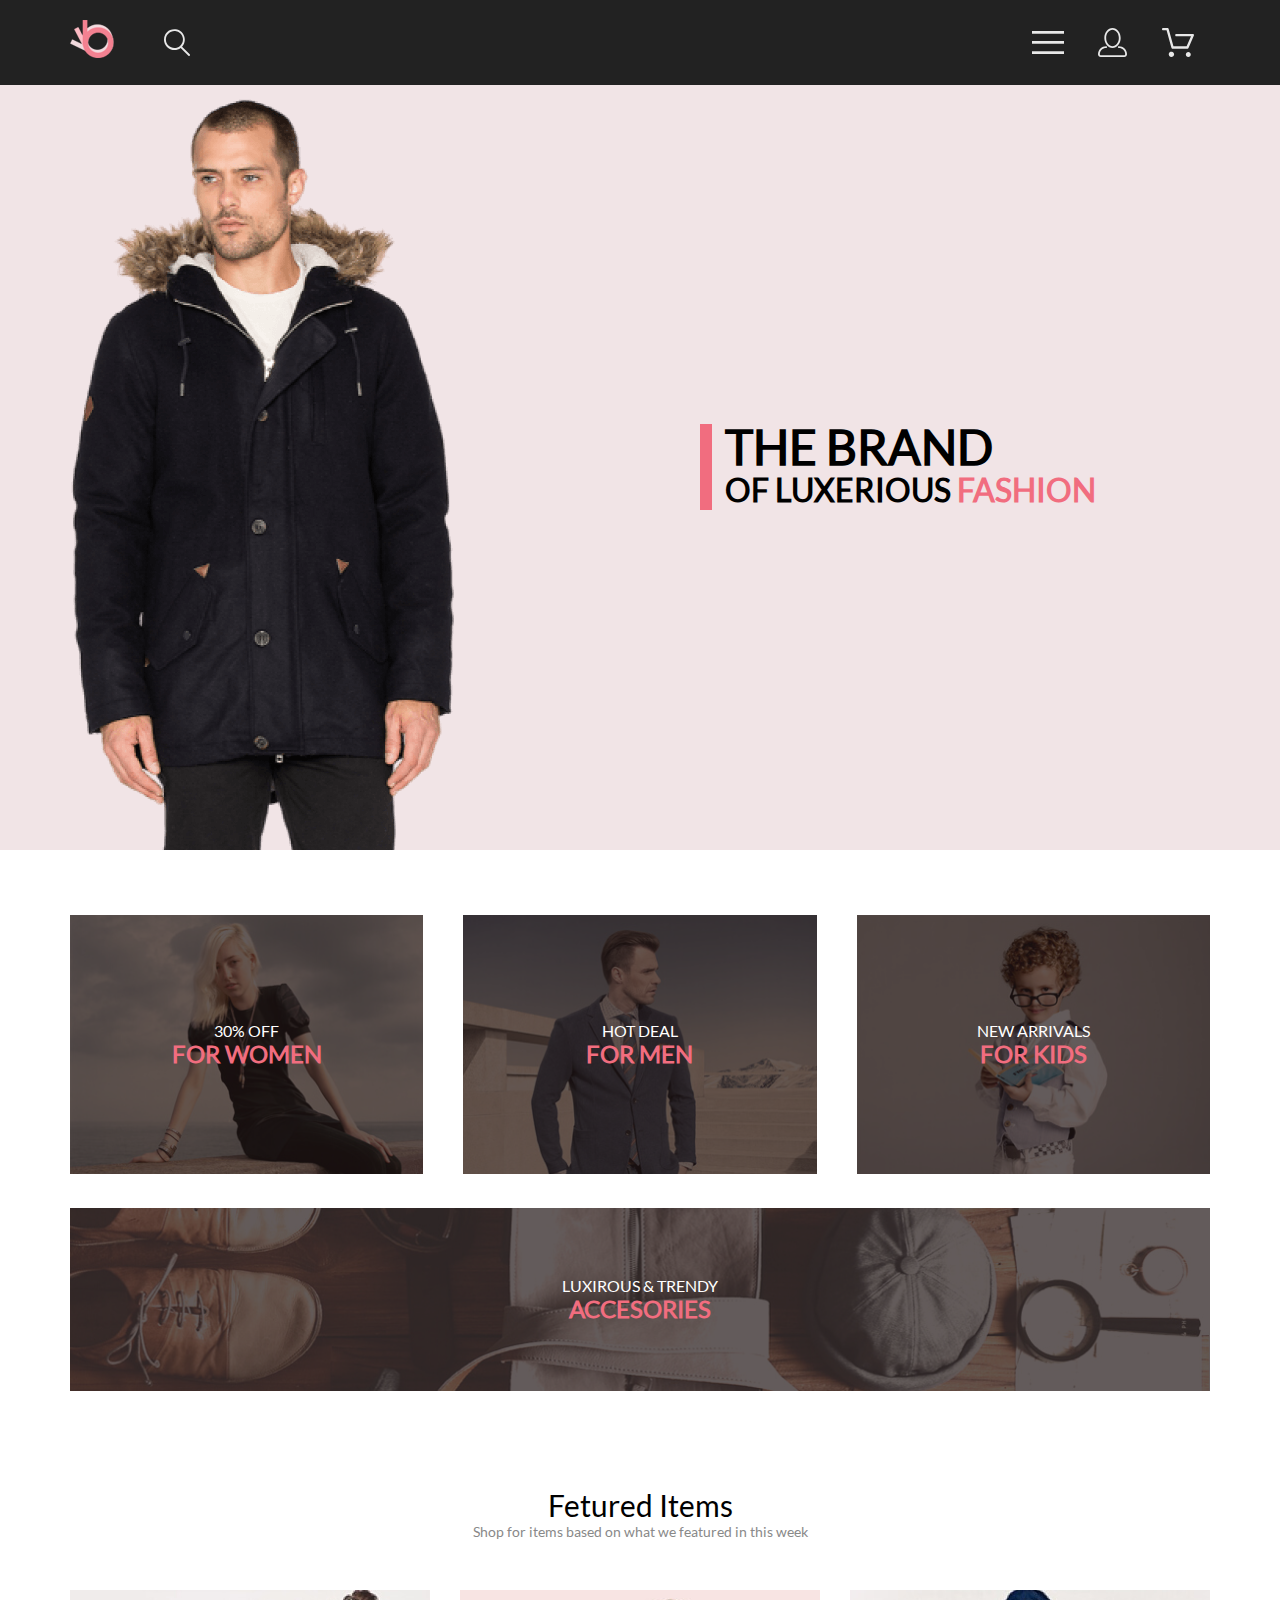
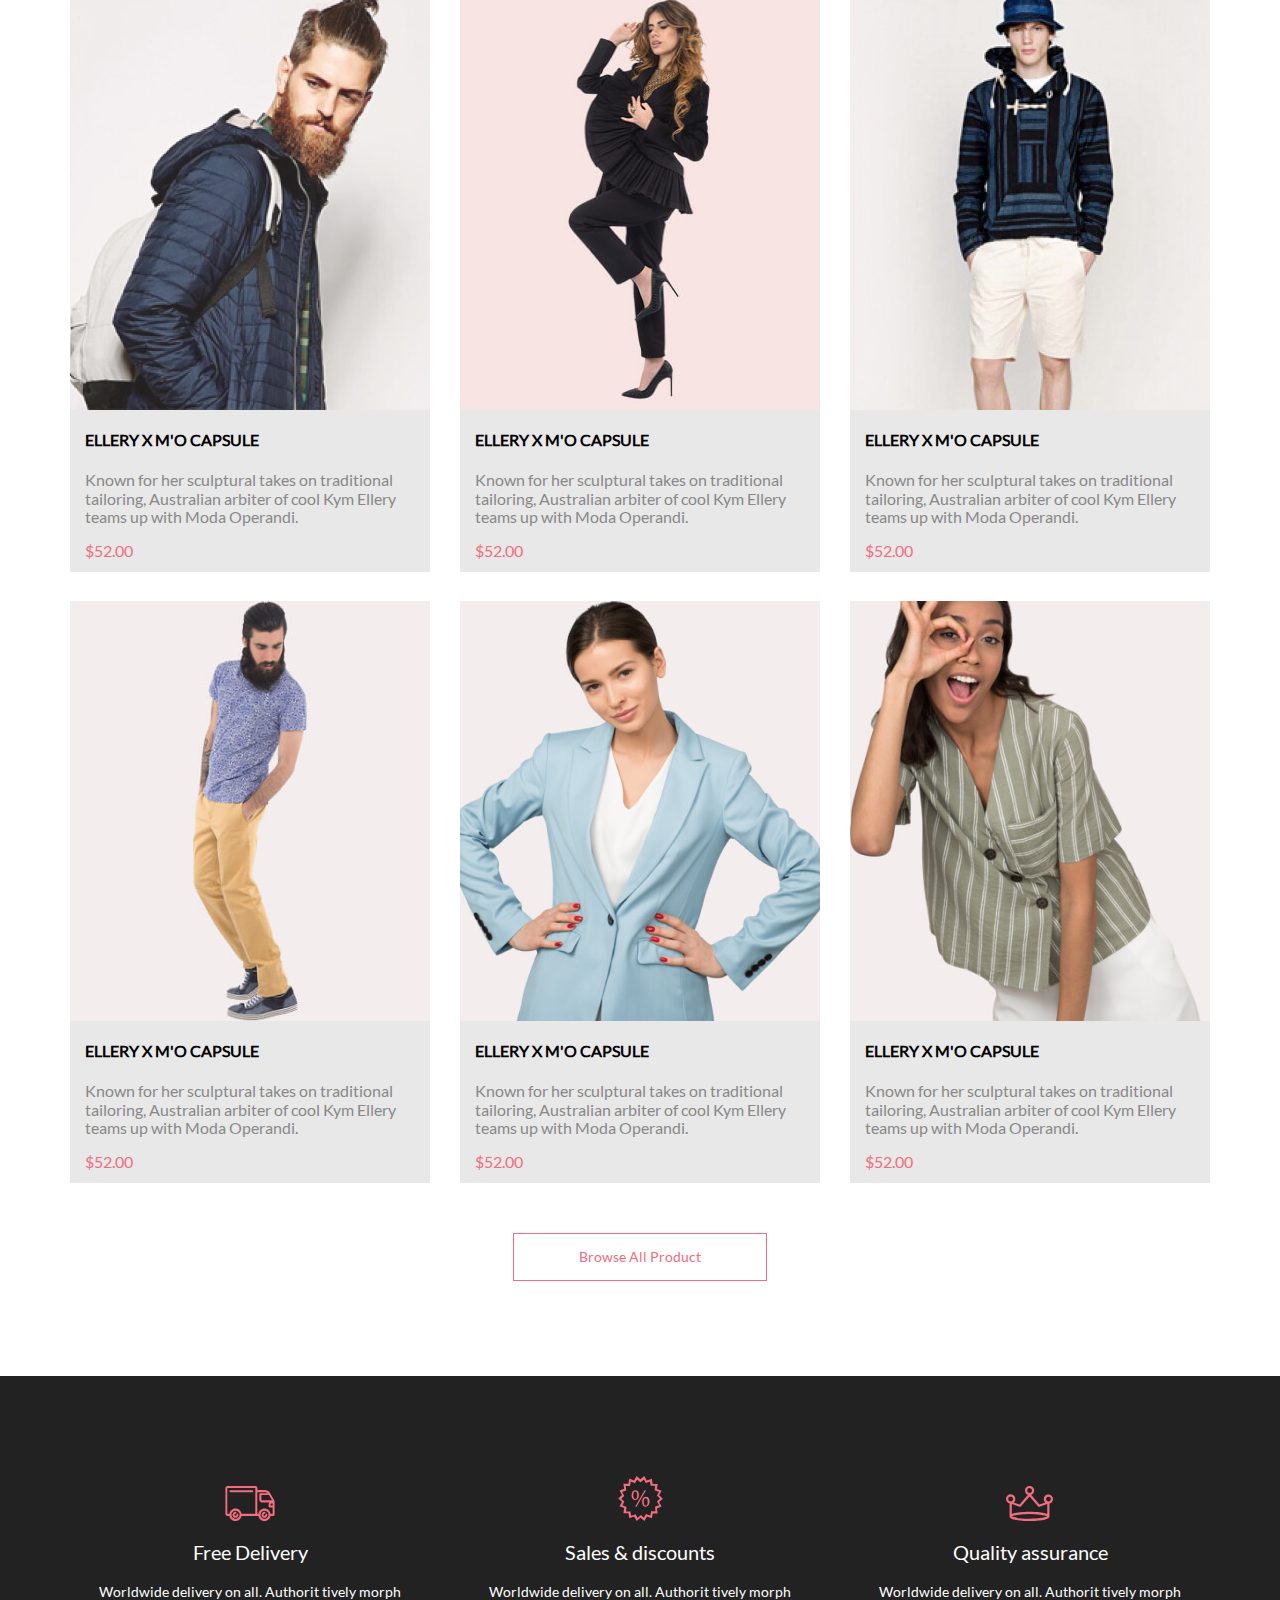
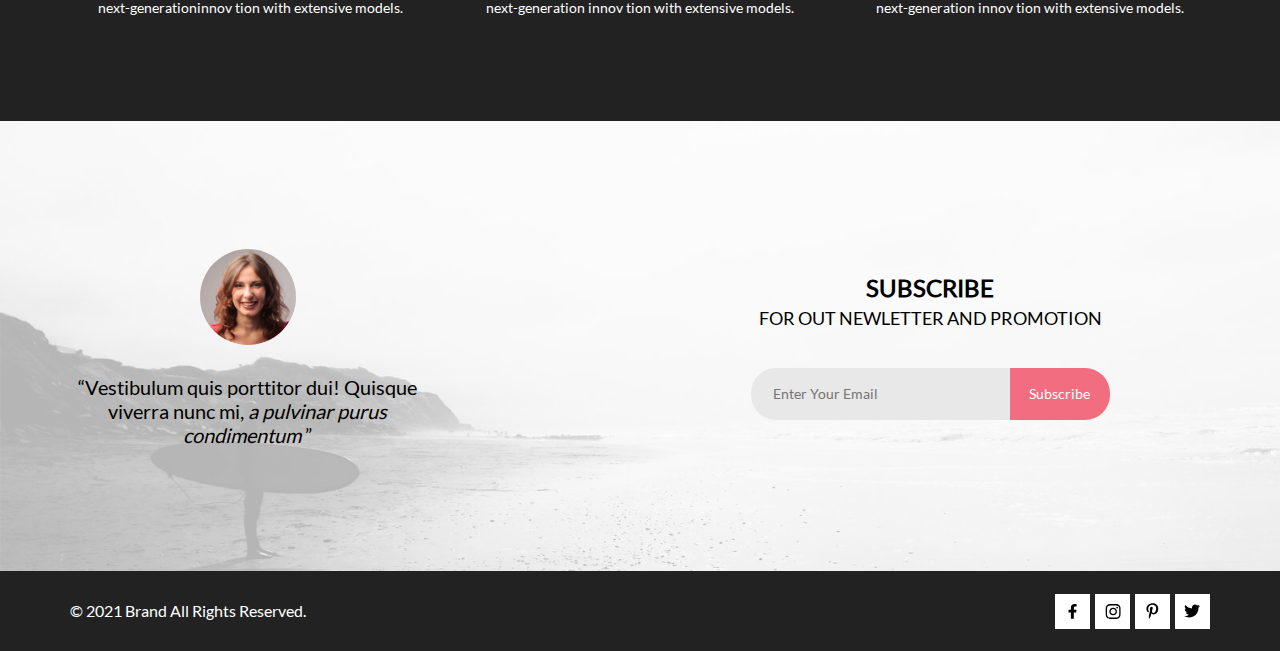
==== index.html @ 4b53a917 "HomeWork_23/01/2021" ====
<!DOCTYPE html>
<html lang="en">

<head>
    <meta charset="UTF-8">
    <meta name="viewport" content="width=device-width, initial-scale=1.0">
    <link rel="shortcut icon" href="graphic/img/Brand_logo_small.png" type="image/x-icon">
    <link rel="stylesheet" href="style/style.css">
    <title>The Brand of luxerious fashion</title>
</head>

<body>
    <header class="page-header">
        <div class="page-header__wrapper container">

            <a class="page-header__logo" href="index.html">
                <img width="44" height="38" src="graphic/img/Brand_logo_small.png" alt="Brand logo, home page button">
            </a>

            <nav class="main-nav__wrapper">

                <form class="main-nav__search" action="#">
                    <label class="main-nav_button button-search" for="search">
                        <svg class="nav-button" width="27" height="28" viewBox="0 0 27 28">
                            <path
                                d="M19.0596 17.6259C20.6713 15.8658 21.6282 13.6048 21.7698 11.2225C21.9113 8.84018 21.2288 6.48173 19.8369 4.54318C18.445 2.60463 16.4285 1.20404 14.126 0.576619C11.8234 -0.0508009 9.3751 0.13316 7.19217 1.09761C5.00923 2.06205 3.22463 3.74825 2.13804 5.87302C1.05145 7.9978 0.729054 10.4318 1.225 12.7661C1.72094 15.1005 3.00501 17.1932 4.86158 18.6927C6.71814 20.1922 9.03413 21.0072 11.4206 21.0009C13.673 21.004 15.8645 20.27 17.6606 18.9109L25.4086 26.7179C25.4941 26.807 25.5965 26.8781 25.7099 26.927C25.8232 26.9759 25.9452 27.0017 26.0686 27.0029C26.1923 27.0033 26.3148 26.9782 26.4283 26.9292C26.5419 26.8801 26.6441 26.8082 26.7286 26.7179C26.9025 26.537 26.9997 26.2958 26.9997 26.0449C26.9997 25.794 26.9025 25.5528 26.7286 25.3719L19.0596 17.6259ZM2.88662 10.5009C2.89946 8.81563 3.41094 7.17187 4.35659 5.77685C5.30224 4.38183 6.63972 3.29801 8.20044 2.662C9.76115 2.02599 11.4752 1.86627 13.1266 2.20298C14.7779 2.53969 16.2926 3.35775 17.4797 4.55404C18.6668 5.75033 19.4732 7.27129 19.7972 8.92519C20.1212 10.5791 19.9483 12.2919 19.3002 13.8476C18.6522 15.4034 17.5581 16.7325 16.1559 17.6674C14.7536 18.6023 13.1059 19.1011 11.4206 19.1009C9.14916 19.0901 6.97482 18.1784 5.37484 16.566C3.77486 14.9537 2.87998 12.7724 2.88662 10.5009Z" />
                        </svg>
                    </label>
                    <input class="button-search__input" id="search" type="search">
                </form>

                <!-- Как лучше? все сделать одинакого через button или поиск оформить как input? -->

                <!-- <button class="main-nav_button button-search" type="button">
                    <span class="visually-hidden">Search</span>
                    <svg class="nav-button" width="27" height="28" viewBox="0 0 27 28">
                        <path
                            d="M19.0596 17.6259C20.6713 15.8658 21.6282 13.6048 21.7698 11.2225C21.9113 8.84018 21.2288 6.48173 19.8369 4.54318C18.445 2.60463 16.4285 1.20404 14.126 0.576619C11.8234 -0.0508009 9.3751 0.13316 7.19217 1.09761C5.00923 2.06205 3.22463 3.74825 2.13804 5.87302C1.05145 7.9978 0.729054 10.4318 1.225 12.7661C1.72094 15.1005 3.00501 17.1932 4.86158 18.6927C6.71814 20.1922 9.03413 21.0072 11.4206 21.0009C13.673 21.004 15.8645 20.27 17.6606 18.9109L25.4086 26.7179C25.4941 26.807 25.5965 26.8781 25.7099 26.927C25.8232 26.9759 25.9452 27.0017 26.0686 27.0029C26.1923 27.0033 26.3148 26.9782 26.4283 26.9292C26.5419 26.8801 26.6441 26.8082 26.7286 26.7179C26.9025 26.537 26.9997 26.2958 26.9997 26.0449C26.9997 25.794 26.9025 25.5528 26.7286 25.3719L19.0596 17.6259ZM2.88662 10.5009C2.89946 8.81563 3.41094 7.17187 4.35659 5.77685C5.30224 4.38183 6.63972 3.29801 8.20044 2.662C9.76115 2.02599 11.4752 1.86627 13.1266 2.20298C14.7779 2.53969 16.2926 3.35775 17.4797 4.55404C18.6668 5.75033 19.4732 7.27129 19.7972 8.92519C20.1212 10.5791 19.9483 12.2919 19.3002 13.8476C18.6522 15.4034 17.5581 16.7325 16.1559 17.6674C14.7536 18.6023 13.1059 19.1011 11.4206 19.1009C9.14916 19.0901 6.97482 18.1784 5.37484 16.566C3.77486 14.9537 2.87998 12.7724 2.88662 10.5009Z" />
                    </svg>
                </button> -->

                <div class="nav_wrapper--right">
                    <button class="main-nav_button button-menu" type="button">
                        <span class="visually-hidden">Menu</span>
                        <svg class="nav-button" width="32" height="23" viewBox="0 0 32 23">
                            <path d="M0 23V20.31H32V23H0ZM0 12.76V10.07H32V12.76H0ZM0 2.69V0H32V2.69H0Z" />
                        </svg>
                    </button>

                    <button class="main-nav_button button-account" type="button">
                        <span class="visually-hidden">Account</span>
                        <svg class="nav-button" width="29" height="29" viewBox="0 0 29 29">
                            <path
                                d="M14.5 19.937C19 19.937 22.656 15.464 22.656 9.968C22.656 4.472 19 0 14.5 0C13.3631 0.0217413 12.2463 0.303398 11.2351 0.823397C10.2239 1.34339 9.34507 2.08794 8.66602 3C7.12663 4.99573 6.30819 7.45381 6.34399 9.974C6.34399 15.465 10 19.937 14.5 19.937ZM14.5 1.813C18 1.813 20.844 5.472 20.844 9.969C20.844 14.466 17.998 18.125 14.5 18.125C11.002 18.125 8.15603 14.465 8.15503 9.969C8.15403 5.473 11 1.813 14.5 1.813ZM20.844 18.125C20.6036 18.125 20.373 18.2205 20.203 18.3905C20.033 18.5605 19.9375 18.7911 19.9375 19.0315C19.9375 19.2719 20.033 19.5025 20.203 19.6725C20.373 19.8425 20.6036 19.938 20.844 19.938C22.526 19.9399 24.1386 20.6088 25.3279 21.7982C26.5172 22.9875 27.1861 24.6 27.188 26.282C27.1875 26.5221 27.0918 26.7523 26.922 26.9221C26.7522 27.0918 26.5221 27.1875 26.282 27.188H2.71997C2.47985 27.1875 2.24975 27.0918 2.07996 26.9221C1.91016 26.7523 1.81449 26.5221 1.81396 26.282C1.81608 24.6001 2.48517 22.9877 3.67444 21.7985C4.86371 20.6092 6.47608 19.9401 8.15796 19.938C8.39824 19.938 8.62868 19.8425 8.79858 19.6726C8.96849 19.5027 9.06396 19.2723 9.06396 19.032C9.06396 18.7917 8.96849 18.5613 8.79858 18.3914C8.62868 18.2215 8.39824 18.126 8.15796 18.126C5.99541 18.1279 3.92201 18.9875 2.39258 20.5164C0.863144 22.0453 0.00264777 24.1185 0 26.281C0.000794067 27.0019 0.287502 27.693 0.797241 28.2027C1.30698 28.7125 1.99811 28.9992 2.71899 29H26.282C27.0027 28.9989 27.6936 28.7121 28.2031 28.2024C28.7126 27.6927 28.9992 27.0017 29 26.281C28.9974 24.1187 28.1372 22.0457 26.6083 20.5168C25.0793 18.9878 23.0063 18.1276 20.844 18.125Z" />
                        </svg>
                    </button>

                    <button class="main-nav_button button-basket" type="button">
                        <span class="visually-hidden">Basket</span>
                        <svg class="nav-button" width="32" height="29" viewBox="0 0 32 29">
                            <path
                                d="M26.2009 29C25.5532 28.9738 24.9415 28.6948 24.4972 28.2227C24.0529 27.7506 23.8114 27.1232 23.8245 26.475C23.8376 25.8269 24.1043 25.2097 24.5673 24.7559C25.0303 24.3022 25.6527 24.048 26.301 24.048C26.9493 24.048 27.5717 24.3022 28.0347 24.7559C28.4977 25.2097 28.7644 25.8269 28.7775 26.475C28.7906 27.1232 28.549 27.7506 28.1047 28.2227C27.6604 28.6948 27.0488 28.9738 26.401 29H26.2009ZM6.75293 26.32C6.75293 25.79 6.91011 25.2718 7.20459 24.8311C7.49907 24.3904 7.91764 24.0469 8.40735 23.844C8.89705 23.6412 9.43594 23.5881 9.95581 23.6915C10.4757 23.7949 10.9532 24.0502 11.328 24.425C11.7028 24.7998 11.9581 25.2773 12.0615 25.7972C12.1649 26.317 12.1118 26.8559 11.9089 27.3456C11.7061 27.8353 11.3626 28.2539 10.9219 28.5483C10.4812 28.8428 9.96304 29 9.43298 29C9.08087 29.0003 8.73212 28.9311 8.40674 28.7966C8.08136 28.662 7.78569 28.4646 7.53662 28.2158C7.28755 27.9669 7.09001 27.6713 6.9552 27.3461C6.82039 27.0208 6.75098 26.6721 6.75098 26.32H6.75293ZM10.553 20.686C10.2935 20.6868 10.0409 20.6024 9.83411 20.4457C9.62727 20.2891 9.47758 20.0689 9.40796 19.819L4.57495 2.36401H1.18201C0.868521 2.36401 0.567859 2.23947 0.346191 2.01781C0.124523 1.79614 0 1.49549 0 1.18201C0 0.868519 0.124523 0.567873 0.346191 0.346205C0.567859 0.124537 0.868521 5.81268e-06 1.18201 5.81268e-06H5.46301C5.7225 -0.00080736 5.97504 0.0837201 6.18176 0.240568C6.38848 0.397416 6.53784 0.617884 6.60693 0.868006L11.4399 18.323H24.6179L29.001 8.27501H14.401C14.2428 8.27961 14.0854 8.25242 13.9379 8.19507C13.7904 8.13771 13.6559 8.05134 13.5424 7.94108C13.4288 7.83082 13.3386 7.69891 13.277 7.55315C13.2154 7.40739 13.1836 7.25075 13.1836 7.0925C13.1836 6.93426 13.2154 6.77762 13.277 6.63186C13.3386 6.4861 13.4288 6.35419 13.5424 6.24393C13.6559 6.13367 13.7904 6.0473 13.9379 5.98994C14.0854 5.93259 14.2428 5.90541 14.401 5.91001H30.814C31.0097 5.90996 31.2022 5.95866 31.3744 6.05172C31.5465 6.14478 31.6928 6.27926 31.7999 6.44301C31.9078 6.60729 31.9734 6.79569 31.9908 6.99145C32.0083 7.18721 31.9771 7.38424 31.9 7.565L26.495 19.977C26.4026 20.1876 26.251 20.3668 26.0585 20.4927C25.866 20.6186 25.641 20.6858 25.411 20.686H10.553Z" />
                        </svg>
                    </button>
                </div>
            </nav>
        </div>
    </header>

    <main>
        <section class="page-brand">
            <div class="page-brand_wrapper container">

                <img class="page-brand__image" width="385" height="765" src="graphic/img/Cover_title-img.png"
                    alt="Page brand image">

                <h1 class="page-brand__text">The Brand
                    <span class="page-brand__text--small">of luxerious
                        <span class="text-pink">fashion</span>
                    </span>
                </h1>
            </div>

            <div class="menu-modal">
                <div class="medu_list">
                    <button class="modal-close">
                        <span class="visually-hidden">Close</span>
                    </button>

                    <div class="menu__list">
                        <span class="menu__header">Menu</span>

                        <ul class="menu__categories">
                            <li class="category__header text-pink">
                                <a href="#" class="category__link">Man</a>
                            </li>
                            <li class="category__item">
                                <a href="#" class="category__link">Accessories</a>
                            </li>
                            <li class="category__item">
                                <a href="#" class="category__link">Bags</a>
                            </li>
                            <li class="category__item">
                                <a href="#" class="category__link">Denim</a>
                            </li>
                            <li class="category__item">
                                <a href="#" class="category__link">T-Shirts</a>
                            </li>
                        </ul>

                        <ul class="menu__categories">
                            <li class="category__header text-pink">
                                <a href="#" class="category__link">Woman</a>
                            </li>
                            <li class="category__item">
                                <a href="#" class="category__link">Accessories</a>
                            </li>
                            <li class="category__item">
                                <a href="#" class="category__link">Jackets & Coats</a>
                            </li>
                            <li class="category__item">
                                <a href="#" class="category__link">Polos</a>
                            </li>
                            <li class="category__item">
                                <a href="#" class="category__link">T-Shirts</a>
                            </li>
                            <li class="category__item">
                                <a href="#" class="category__link">Shirts</a>
                            </li>
                        </ul>

                        <ul class="menu__categories">
                            <li class="category__header text-pink">
                                <a href="#" class="category__link">Kids</a>
                            </li>
                            <li class="category__item">
                                <a href="#" class="category__link">Accessories</a>
                            </li>
                            <li class="category__item">
                                <a href="#" class="category__link">Jackets & Coats</a>
                            </li>
                            <li class="category__item">
                                <a href="#" class="category__link">Polos</a>
                            </li>
                            <li class="category__item">
                                <a href="#" class="category__link">T-Shirts</a>
                            </li>
                            <li class="category__item">
                                <a href="#" class="category__link">Shirts</a>
                            </li>
                            <li class="category__item">
                                <a href="#" class="category__link">Bags</a>
                            </li>
                        </ul>
                    </div>
                </div>
            </div>
        </section>

        <section class="page-category container">
            <div class="banner--small">
                <a href=# class="banner-link">
                    <img width="360" height="280" src="graphic/img/product_for-women.jpg" alt="Products for women">
                    <div class="banner-badge">
                        <div class="banner-badge__wrapper">
                            <span class="banner-badge__info">30% off</span>
                            <h3 class="banner-badge__category text-pink">For women</h3>
                        </div>
                    </div>
                </a>
            </div>

            <div class="banner--small">
                <a href=# class="banner-link">
                    <img width="360" height="280" src="graphic/img/product_for-men.jpg" alt="Products for men">
                    <div class="banner-badge">
                        <div class="banner-badge__wrapper">
                            <span class="banner-badge__info">Hot deal</span>
                            <h3 class="banner-badge__category text-pink">For men</h3>
                        </div>
                    </div>
                </a>
            </div>

            <div class="banner--small">
                <a href=# class="banner-link">
                    <img width="360" height="280" src="graphic/img/product_for-kids.jpg" alt="Products for kids">
                    <div class="banner-badge">
                        <div class="banner-badge__wrapper">
                            <span class="banner-badge__info">New arrivals</span>
                            <h3 class="banner-badge__category text-pink">For kids</h3>
                        </div>
                    </div>
                </a>
            </div>

            <div class="banner--wide">
                <a href=# class="banner-link">
                    <img width="1140" height="180" src="graphic/img/product_accesories.jpg" alt="Accoseriese">

                    <div class="banner-badge">
                        <div class="banner-badge__wrapper">
                            <span class="banner-badge__info">Luxirous & trendy</span>
                            <h3 class="banner-badge__category text-pink">Accesories</h3>
                        </div>
                    </div>
                </a>
            </div>
        </section>

        <section class="page-fetured container">
            <div class="fetured-header">
                <h2 class="fetured-header__title">Fetured Items</h2>
                <p class="fetured-header__description">Shop for items based on what we featured in this week</p>
            </div>

            <div class="fetured-item__wrapper">
                <div class="fetured-item">
                    <a href="#" class="fetured-item__link">
                        <div class="fetured-item__image">
                            <img width="360" height="420" src="graphic/img/Fetured_ElleryCapsule.jpg"
                                alt="Product description" class="fetured-item_image">
                            <div class="fetured-item__image--hover">
                                <button type="submit" class="feture-item__button">
                                    <span class="button-basket__icon">Add to Cart</span>
                                </button>
                            </div>
                        </div>
                        <div class="feture-item_info">
                            <h4 class="fetured-item__title">Ellery X M'O capsule</h4>
                            <p class="fetured-item__description">Known for her sculptural takes on traditional
                                tailoring, Australian arbiter of cool Kym Ellery teams up with Moda Operandi.</p>
                            <span class="fetured-item__price text-pink">$52.00</span>
                        </div>
                    </a>
                </div>

                <div class="fetured-item">
                    <a href="#" class="fetured-item__link">
                        <div class="fetured-item__image">
                            <img width="360" height="420" src="graphic/img/Fetured_ElleryCapsule-2.jpg"
                                alt="Product description" class="fetured-item_image">
                            <div class="fetured-item__image--hover">
                                <button type="submit" class="feture-item__button">
                                    <span class="button-basket__icon">Add to Cart</span>
                                </button>
                            </div>
                        </div>
                        <div class="feture-item_info">
                            <h4 class="fetured-item__title">Ellery X M'O capsule</h4>
                            <p class="fetured-item__description">Known for her sculptural takes on traditional
                                tailoring, Australian arbiter of cool Kym Ellery teams up with Moda Operandi.</p>
                            <span class="fetured-item__price text-pink">$52.00</span>
                        </div>
                    </a>
                </div>

                <div class="fetured-item">
                    <a href="#" class="fetured-item__link">
                        <div class="fetured-item__image">
                            <img width="360" height="420" src="graphic/img/Fetured_ElleryCapsule-3.jpg"
                                alt="Product description" class="fetured-item_image">
                            <div class="fetured-item__image--hover">
                                <button type="submit" class="feture-item__button">
                                    <span class="button-basket__icon">Add to Cart</span>
                                </button>
                            </div>
                        </div>
                        <div class="feture-item_info">
                            <h4 class="fetured-item__title">Ellery X M'O capsule</h4>
                            <p class="fetured-item__description">Known for her sculptural takes on traditional
                                tailoring, Australian arbiter of cool Kym Ellery teams up with Moda Operandi.</p>
                            <span class="fetured-item__price text-pink">$52.00</span>
                        </div>
                    </a>
                </div>

                <div class="fetured-item">
                    <a href="#" class="fetured-item__link">
                        <div class="fetured-item__image">
                            <img width="360" height="420" src="graphic/img/Fetured_ElleryCapsule-4.jpg"
                                alt="Product description" class="fetured-item_image">
                            <div class="fetured-item__image--hover">
                                <button type="submit" class="feture-item__button">
                                    <span class="button-basket__icon">Add to Cart</span>
                                </button>
                            </div>
                        </div>
                        <div class="feture-item_info">
                            <h4 class="fetured-item__title">Ellery X M'O capsule</h4>
                            <p class="fetured-item__description">Known for her sculptural takes on traditional
                                tailoring, Australian arbiter of cool Kym Ellery teams up with Moda Operandi.</p>
                            <span class="fetured-item__price text-pink">$52.00</span>
                        </div>
                    </a>
                </div>

                <div class="fetured-item">
                    <a href="#" class="fetured-item__link">
                        <div class="fetured-item__image">
                            <img width="360" height="420" src="graphic/img/Fetured_ElleryCapsule-5.jpg"
                                alt="Product description" class="fetured-item_image">
                            <div class="fetured-item__image--hover">
                                <button type="submit" class="feture-item__button">
                                    <span class="button-basket__icon">Add to Cart</span>
                                </button>
                            </div>
                        </div>
                        <div class="feture-item_info">
                            <h4 class="fetured-item__title">Ellery X M'O capsule</h4>
                            <p class="fetured-item__description">Known for her sculptural takes on traditional
                                tailoring, Australian arbiter of cool Kym Ellery teams up with Moda Operandi.</p>
                            <span class="fetured-item__price text-pink">$52.00</span>
                        </div>
                    </a>
                </div>

                <div class="fetured-item">
                    <a href="#" class="fetured-item__link">
                        <div class="fetured-item__image">
                            <img width="360" height="420" src="graphic/img/Fetured_ElleryCapsule-6.jpg"
                                alt="Product description" class="fetured-item_image">
                            <div class="fetured-item__image--hover">
                                <button type="submit" class="feture-item__button">
                                    <span class="button-basket__icon">Add to Cart</span>
                                </button>
                            </div>
                        </div>
                        <div class="feture-item_info">
                            <h4 class="fetured-item__title">Ellery X M'O capsule</h4>
                            <p class="fetured-item__description">Known for her sculptural takes on traditional
                                tailoring, Australian arbiter of cool Kym Ellery teams up with Moda Operandi.</p>
                            <span class="fetured-item__price text-pink">$52.00</span>
                        </div>
                    </a>
                </div>
            </div>

            <a href="#" class="button-pink">Browse All Product</a>

        </section>

        <section class="advantages">
            <div class="adventages__wrapper container">
                <div class="adventage">
                    <div class="adventage__block">
                        <img height="35" src="graphic/svg/delivery_icon.svg" alt="delivery icon">
                        <h3 class="adventage_title">Free Delivery</h3>
                        <p class="adventage__description">Worldwide delivery on all. Authorit tively morph <br>
                            next-generationinnov tion with extensive models.</p>
                    </div>
                </div>

                <div class="adventage">
                    <div class="adventage__block">
                        <img height="45" src="graphic/svg/sales_icon.svg" alt="sales and discounts icon">
                        <h3 class="adventage_title">Sales & discounts</h3>
                        <p class="adventage__description">Worldwide delivery on all. Authorit tively morph <br>
                            next-generation innov tion with extensive models.</p>
                    </div>
                </div>

                <div class="adventage">
                    <div class="adventage__block">
                        <img height="35" src="graphic/svg/quality_icon.svg" alt="squality assurance icon">
                        <h3 class="adventage_title">Quality assurance</h3>
                        <p class="adventage__description">Worldwide delivery on all. Authorit tively morph <br>
                            next-generation innov tion with extensive models.</p>
                    </div>
                </div>
            </div>
        </section>

        <section class="review-subscribe">
            <h2 class="visually-hidden">Subscribe for out newletter and promotion</h2>
            <div class="review-subscribe__wrapper  container">
                <div class="reviews">
                    <img class="review__avatar" width="96" height="96" src="graphic/img/subscribe_avatar.jpg"
                        alt="Review avatar">
                    <q class="review__text">Vestibulum quis porttitor dui! Quisque viverra nunc mi,
                        <span class="review__text--italic">a pulvinar purus condimentum</span>
                    </q>
                </div>

                <div class="subscribe">
                    <span class="subscribe__text">
                        <span class="subscribe__text--bold">Subscribe</span>
                        for out newletter and promotion
                    </span>

                    <form action="#" class="subscribe__email">
                        <input class="subscribe__input" type="email" name="e-mail" id="e-mail"
                            placeholder="Enter Your Email">
                        <input class="subscribe__button" type="submit" value="Subscribe">
                    </form>
                </div>
            </div>
        </section>

    </main>

    <footer class="page-footer">
        <div class="page-footer_wrapper container">
            <p class="footer__copyright">&copy; 2021 Brand All Rights Reserved.</p>

            <div class="footer__social">
                <ul class="social-list">
                    <li class="social-list__item">
                        <a class="social-button" target="_blank" href="https://www.facebook.com/">
                            <svg width="9" height="15" viewBox="0 0 9 15">
                                <path d="M8.1,8.4l0.4-2.7H5.9V4c0-0.7,0.4-1.4,1.5-1.4h1.2V0.3c0,0-1.1-0.2-2.1-0.2c-2.2,0-3.6,1.3-3.6,3.6v2H0.5v2.7h2.4v6.4h2.9
                           V8.4H8.1z" />
                            </svg>
                        </a>
                    </li>

                    <li class="social-list__item">
                        <a class="social-button" target="_blank" href="https://www.instagram.com/">
                            <svg width="16" height="15" viewBox="0 0 16 15">
                                <path
                                    d="M8.13897 3.68159C6.02383 3.68159 4.31774 5.38491 4.31774 7.49663C4.31774 9.60835 6.02383 11.3117 8.13897 11.3117C10.2541 11.3117 11.9602 9.60835 11.9602 7.49663C11.9602 5.38491 10.2541 3.68159 8.13897 3.68159ZM8.13897 9.9769C6.77211 9.9769 5.65467 8.8646 5.65467 7.49663C5.65467 6.12866 6.76878 5.01636 8.13897 5.01636C9.50915 5.01636 10.6233 6.12866 10.6233 7.49663C10.6233 8.8646 9.50583 9.9769 8.13897 9.9769ZM13.0078 3.52554C13.0078 4.02026 12.6087 4.41538 12.1165 4.41538C11.621 4.41538 11.2252 4.01694 11.2252 3.52554C11.2252 3.03413 11.6243 2.63569 12.1165 2.63569C12.6087 2.63569 13.0078 3.03413 13.0078 3.52554ZM15.5386 4.42866C15.4821 3.23667 15.2094 2.18081 14.3347 1.31089C13.4634 0.440967 12.4058 0.168701 11.2119 0.108936C9.9814 0.039209 6.29321 0.039209 5.0627 0.108936C3.8721 0.165381 2.81453 0.437646 1.93987 1.30757C1.06522 2.17749 0.795836 3.23335 0.735973 4.42534C0.666134 5.65386 0.666134 9.33608 0.735973 10.5646C0.79251 11.7566 1.06522 12.8124 1.93987 13.6824C2.81453 14.5523 3.86878 14.8246 5.0627 14.8843C6.29321 14.9541 9.9814 14.9541 11.2119 14.8843C12.4058 14.8279 13.4634 14.5556 14.3347 13.6824C15.2061 12.8124 15.4788 11.7566 15.5386 10.5646C15.6085 9.33608 15.6085 5.65718 15.5386 4.42866ZM13.949 11.8828C13.6895 12.5335 13.1874 13.0349 12.5322 13.2972C11.5511 13.6857 9.22314 13.596 8.13897 13.596C7.05479 13.596 4.72348 13.6824 3.74573 13.2972C3.09389 13.0382 2.59171 12.5369 2.32898 11.8828C1.93987 10.9033 2.02967 8.57905 2.02967 7.49663C2.02967 6.41421 1.9432 4.08667 2.32898 3.1105C2.58838 2.45972 3.09056 1.95835 3.74573 1.69604C4.7268 1.30757 7.05479 1.39722 8.13897 1.39722C9.22314 1.39722 11.5545 1.31089 12.5322 1.69604C13.184 1.95503 13.6862 2.4564 13.949 3.1105C14.3381 4.08999 14.2483 6.41421 14.2483 7.49663C14.2483 8.57905 14.3381 10.9066 13.949 11.8828Z" />
                            </svg>
                        </a>
                    </li>

                    <li class="social-list__item">
                        <a class="social-button" target="_blank" href="https://www.pinterest.com/">
                            <svg width="13" height="16" viewBox="0 0 13 16">
                                <path
                                    d="M6.74032 0.203125C3.55564 0.203125 0.408203 2.34063 0.408203 5.8C0.408203 8 1.63738 9.25 2.38233 9.25C2.68963 9.25 2.86655 8.3875 2.86655 8.14375C2.86655 7.85313 2.13091 7.23438 2.13091 6.025C2.13091 3.5125 4.03055 1.73125 6.4889 1.73125C8.60271 1.73125 10.1671 2.94062 10.1671 5.1625C10.1671 6.82187 9.50597 9.93437 7.36422 9.93437C6.59133 9.93437 5.93018 9.37187 5.93018 8.56563C5.93018 7.38438 6.74963 6.24062 6.74963 5.02187C6.74963 2.95312 3.835 3.32812 3.835 5.82812C3.835 6.35313 3.90018 6.93437 4.13298 7.4125C3.70463 9.26875 2.82931 12.0344 2.82931 13.9469C2.82931 14.5375 2.91311 15.1188 2.96899 15.7094C3.07452 15.8281 3.02175 15.8156 3.18316 15.7563C4.74757 13.6 4.69169 13.1781 5.3994 10.3562C5.78119 11.0875 6.76826 11.4812 7.55046 11.4812C10.8469 11.4812 12.3275 8.24688 12.3275 5.33125C12.3275 2.22813 9.66427 0.203125 6.74032 0.203125Z" />
                            </svg>
                        </a>
                    </li>

                    <li class="social-list__item">
                        <a class="social-button" target="_blank" href="https://www.twitter.com/">
                            <svg width="17" height="14" viewBox="0 0 17 14">
                                <path
                                    d="M14.417 3.74052C14.427 3.88264 14.427 4.0248 14.427 4.16692C14.427 8.50192 11.1498 13.4969 5.15986 13.4969C3.31448 13.4969 1.60022 12.9588 0.158203 12.0248C0.420396 12.0552 0.67247 12.0654 0.944752 12.0654C2.46741 12.0654 3.8691 11.5476 4.98843 10.6644C3.5565 10.6339 2.3565 9.68977 1.94305 8.39027C2.14475 8.4207 2.34642 8.44102 2.5582 8.44102C2.85063 8.44102 3.14308 8.40039 3.41533 8.32936C1.92291 8.02477 0.803551 6.70498 0.803551 5.11108V5.07048C1.23715 5.31414 1.74139 5.46642 2.2758 5.4867C1.39849 4.89786 0.823727 3.8928 0.823727 2.75573C0.823727 2.14661 0.985041 1.58823 1.26741 1.10092C2.87077 3.09077 5.28086 4.39023 7.98334 4.53239C7.93293 4.28873 7.90266 4.03495 7.90266 3.78114C7.90266 1.97402 9.35477 0.501953 11.1598 0.501953C12.0976 0.501953 12.9446 0.897891 13.5396 1.53748C14.2757 1.39536 14.9816 1.12123 15.6068 0.745609C15.3648 1.50705 14.8505 2.14664 14.1749 2.5527C14.8304 2.48167 15.4657 2.29889 16.0505 2.04511C15.6069 2.69483 15.0522 3.27348 14.417 3.74052Z" />
                            </svg>
                        </a>
                    </li>
                </ul>
            </div>
        </div>
    </footer>
    <script src="js/show-menu.js"></script>
</body>

</html>
---- style/style.css ----
@import "fonts.css";
@import "normalize.css";
@import "variables.css";
@import "visually-hidden.css";

body {
    font-family: "Lato-Regular";
    font-size: 16px;
}

.container {
    width: 100%;
    max-width: 1140px;
    margin: 0 auto;
}


/* Header */

.page-header {
    background-color: var(--brand-black);
    padding: 20px 0px;
}

.page-header__wrapper {
    display: flex;
    flex-wrap: wrap;
    justify-content: space-between;
}

.page-header__logo {
    display: block;
    margin-right: 30px;
}

.main-nav__wrapper {
    flex-grow: 2;
    display: flex;
    flex-wrap: wrap;
    justify-content: space-between;
}

.main-nav__search {
    display: flex;
    justify-content: flex-start;
    width: 30%;
    cursor: pointer;
}

.button-search__input {
    display: none;

    border: none;
    border-top-right-radius: 25px;
    border-bottom-right-radius: 25px;

    background-color: var(--brand-gray-light);

    cursor: pointer;
}

.button-search__input--show {
    display: block;
}

.nav_wrapper--right {
    display: flex;
    flex-wrap: wrap;
    justify-content: space-between;
}

.main-nav_button {
    width: 45px;
    height: 45px;

    display: flex;
    justify-content: center;
    align-items: center;

    margin: 0 10px;

    cursor: pointer;
    border: none;

    background-color: transparent;
}

.main-nav_button:focus {
    outline: none;
}

.nav-button {
    fill: var(--brand-gray-light);
}

.nav-button:hover {
    fill: var(--brand-pink);
}


/* Main */
/* page-brand */

.page-brand {
    min-height: 765px;
    background-color: #F1E4E6;

    position: relative;
}

.page-brand_wrapper {
    display: flex;
    justify-content: space-between;
    align-items: center;
}

.page-brand__image {
    display: block;
}

.page-brand__text {
    font-weight: 900;
    font-size: 48px;
    line-height: 43px;

    position: relative;

    padding-left: 25px;
    margin-right: 10%;

    text-transform: uppercase;
}

.page-brand__text::before {
    content: "";

    width: 12px;
    height: 100%;

    position: absolute;
    top: -1px;
    left: 0;

    background-color: var(--brand-pink);
}

.page-brand__text--small {
    display: block;
    font-size: 32px;
}

.text-pink {
    color: var(--brand-pink);
}

/* Menu poput */

.menu-modal {
    display: none;

    width: 100%;
    height: 765px;

    position: absolute;
    top: 0;
    right: 0;

    background-color: rgba(33, 22, 22, 0.7);
    z-index: 2;
}

.medu_list {

    width: 235px;
    height: 765px;

    position: absolute;
    top: 0;
    right: 0;

    background-color: white;
}

.menu-modal--show {
    display: block;
}

.modal-close {
    content: "";

    position: absolute;
    top: 15px;
    right: 15px;

    width: 15px;
    height: 15px;

    background-color: transparent;
    border: 0px;

    cursor: pointer;
}

.modal-close::before,
.modal-close::after {
    content: "";

    position: absolute;
    top: 6px;
    left: 0px;

    width: 15px;
    height: 2px;

    background-color: var(--brand-black);
}

.modal-close::before {
    transform: rotate(45deg);
}

.modal-close::after {
    transform: rotate(-45deg);
}

.modal-close:focus {
    outline: none;
}

.menu__list {
    padding: 40px;
}

.menu__header {
    font-weight: 700;
    text-transform: uppercase;
}

.menu__categories {
    font-size: 14px;

    padding-left: 0;
    padding-top: 15px;

    list-style-type: none;
}

.category__header {
    text-transform: uppercase;
}

.category__header:hover {
    color: #d34f60;
}

.category__item {
    padding-top: 10px;
    padding-left: 15px;

    color: var(--brand-gray);
}

.category__item:hover {
    color: var(--brand-black);
}




/* page-category */

.page-category {
    display: flex;
    flex-wrap: wrap;
    justify-content: space-between;
    align-content: space-between;

    margin-top: 65px;
}

.banner--small {
    width: 31%;
    height: auto;

    min-width: 230px;

    position: relative;
}

.banner--small img {
    width: 100%;
    height: 100%;
}

.banner-badge {
    display: flex;

    width: 100%;
    height: 100%;

    position: absolute;
    top: 0;
    left: 0;

    background-color: rgba(33, 22, 22, 0.7);
    z-index: 2;
}

.banner-badge:hover {
    background-color: rgba(33, 22, 22, 0.8);
}

.banner-badge__wrapper {
    margin: auto;
    text-align: center;
}

.banner-badge__info {
    font-size: 16px;
    line-height: 19px;

    margin: 0;

    text-transform: uppercase;

    color: var(--brand-white);
}

.banner-badge__category {
    font-size: 24px;
    font-weight: 700;

    margin: 0;

    text-transform: uppercase;
}

.banner--wide {
    position: relative;

    margin-top: 3%;

    width: 100%;
    height: auto;

    min-width: 700px;
}

.banner--wide img {
    width: 100%;
    height: 100%;
}


/* page-fetured */

.page-fetured {
    margin-top: 96px;
}

.fetured-header {
    text-align: center;
}

.fetured-header__title {
    margin: 0;
    font-size: 30px;
    font-weight: 400;
    line-height: 36px;
}

.fetured-header__description {
    margin: 0;
    font-size: 14px;
    line-height: 17px;

    color: var(--brand-gray);
}

.fetured-item__wrapper {
    margin-top: 50px;

    min-height: 1193px;
    display: flex;
    flex-wrap: wrap;
    justify-content: space-between;
    align-content: space-between;
}

.fetured-item {
    width: 360px;
    min-height: 582px;

    background-color: var(--brand-gray-light);
}

.fetured-item__image {
    position: relative;
    height: 420px;
}

.fetured-item__image--hover {
    display: none;

    width: 100%;
    height: 100%;

    position: absolute;

    top: 0;
    left: 0;

    background-color: rgba(33, 22, 22, 0.7);
    z-index: 2;
}

.feture-item__button {
    position: relative;
    display: block;

    margin: auto;

    width: 140px;
    height: 45px;

    color: white;
    border: 1px solid white;
    background-color: transparent;

    cursor: pointer;

    font-size: 14px;
}


.button-pink {
    display: block;
    width: 212px;

    margin: 50px auto 0;
    padding: 15px 20px;

    font-size: 14px;
    text-align: center;
    word-break: break-all;

    color: var(--brand-pink);
    border: 1px solid var(--brand-pink);

    cursor: pointer;
}


.button-pink:hover {
    transition: 0.5s;
    color: var(--brand-white);
    background-color: var(--brand-pink);
}

.button-basket__icon {
    padding-left: 18px;
}

.button-basket__icon::before {
    content: "";

    background-image: url("../graphic/svg/basket_icon_button.svg");
    width: 26px;
    height: 24px;

    position: absolute;
    top: 10px;
    left: 13px;
}

.fetured-item:hover .fetured-item__image--hover {
    display: flex;
}

.feture-item_info {
    margin-left: 15px;
}

.fetured-item__title {
    text-transform: uppercase;
}

.fetured-item__description {
    color: var(--brand-gray);
}


/* advantages */

.advantages {
    min-height: 340px;

    margin-top: 95px;

    background-color: var(--brand-black);
}

.adventages__wrapper {
    display: flex;
    justify-content: space-between;
    align-items: baseline;
}

.adventage {
    width: 360px;
    min-height: 340px;

    display: flex;
}

.adventage__block {
    margin: auto;
}

.adventage__block img {
    display: block;
    margin: 0 auto;
}

.adventage_title {
    font-size: 20px;
    font-weight: 400;
    text-align: center;

    color: var(--brand-white);
}

.adventage__description {
    font-size: 14px;
    font-weight: 300;
    text-align: center;

    margin: 0;

    color: var(--brand-white);
}


/* subscribe */

.review-subscribe {
    width: 100%;
    min-height: 450px;

    position: relative;
}

.review-subscribe::after {
    content: "";

    background-image: url("../graphic/img/bottom_bkg.jpg");
    background-repeat: no-repeat;
    background-position: center 20%;
    background-size: cover;
    opacity: 0.3;

    position: absolute;
    top: 0;
    right: 0;
    left: 0;
    bottom: 0;
    z-index: -1;
}

.review-subscribe__wrapper {
    min-height: 450px;
    display: flex;
    justify-content: space-between;
    align-items: center;
}

.reviews {
    width: 355px;
    height: 195px;

    text-align: center;
}

.review__avatar {
    display: block;
    margin: 0 auto 30px;

    width: 96px;
    height: 96px;

    border-radius: 50%;
}

.review__text {
    font-size: 20px;
    line-height: 24px;
}

.review__text--italic {
    font-style: italic;
}

.subscribe {
    width: 560px;
    min-height: 120px;
}

.subscribe__text {
    width: 100%;
    display: block;
    font-size: 18px;
    line-height: 30px;
    text-align: center;
    text-transform: uppercase;
}

.subscribe__text--bold {
    display: block;
    font-weight: 700;
    font-size: 24px;
}

.subscribe__email {
    display: flex;
    justify-content: center;

    margin-top: 35px;
}

.subscribe__input {
    width: 255px;
    height: 50px;

    font-family: "Lato-Regular";
    font-size: 14px;

    text-indent: 20px;

    border: none;
    border-top-left-radius: 25px;
    border-bottom-left-radius: 25px;

    background-color: var(--brand-gray-light);
}

.subscribe__input:hover {
    transition: 0.5s;
    background-color: #dadada;
}

.subscribe__button {
    width: 100px;

    font-family: "Lato-Regular";
    font-size: 14px;

    border: none;
    border-top-right-radius: 25px;
    border-bottom-right-radius: 25px;

    color: white;
    background-color: var(--brand-pink);

    cursor: pointer;
}

.subscribe__button:hover {
    transition: 0.5s;
    background-color: #d34f60;
}

/* Page footer */

.page-footer {
    min-height: 80px;

    background-color: var(--brand-black);

    display: flex;
    align-items: center;
}

.page-footer_wrapper {
    display: flex;
    justify-content: space-between;
    align-items: center;
}

.footer__copyright {
    display: block;

    margin: 0;

    color: var(--brand-white);
}

.footer__social {
    width: 155px;
    height: 35px;
}

.social-list {
    display: flex;
    justify-content: space-between;

    list-style-type: none;
    padding: 0;
    margin: 0;
}

.social-button {
    display: flex;
    justify-content: center;
    align-items: center;

    width: 35px;
    height: 35px;

    background-color: white;
}

.social-button:hover {
    fill: white;
    background-color: var(--brand-pink);
}
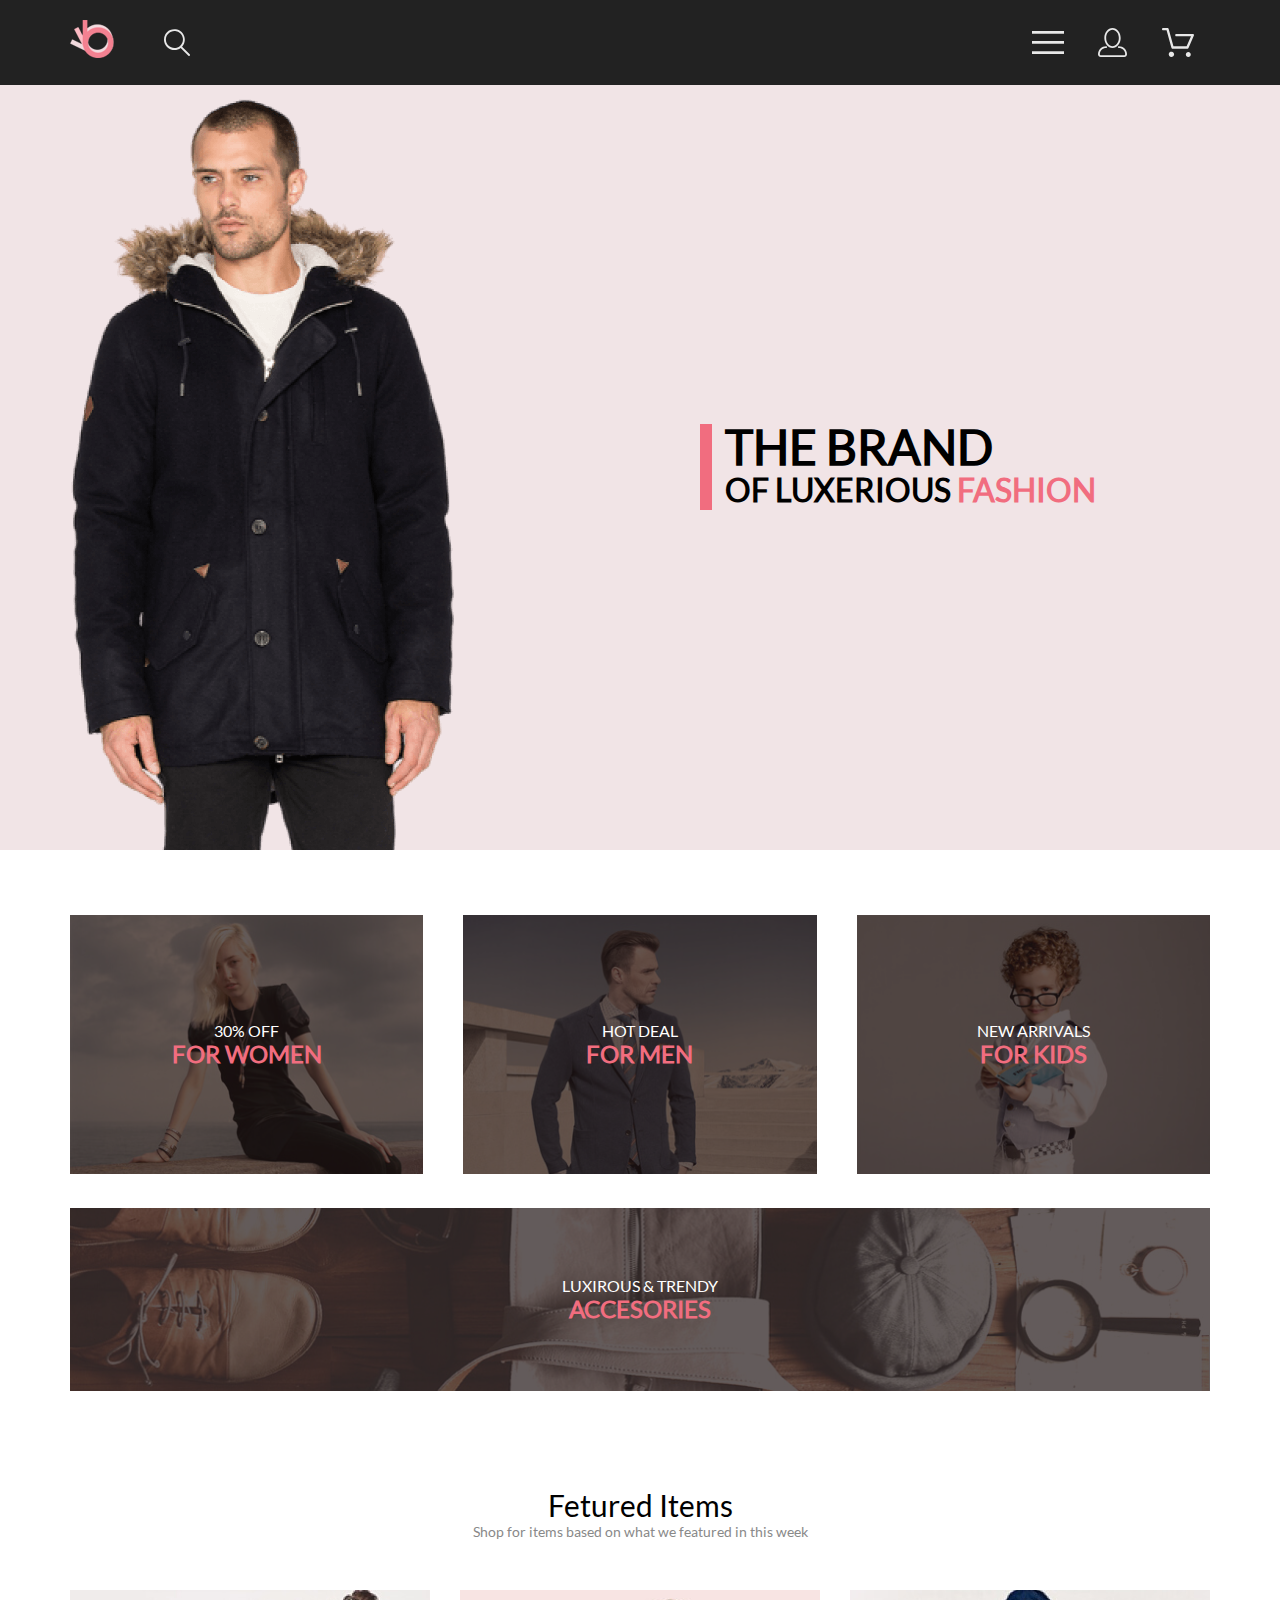
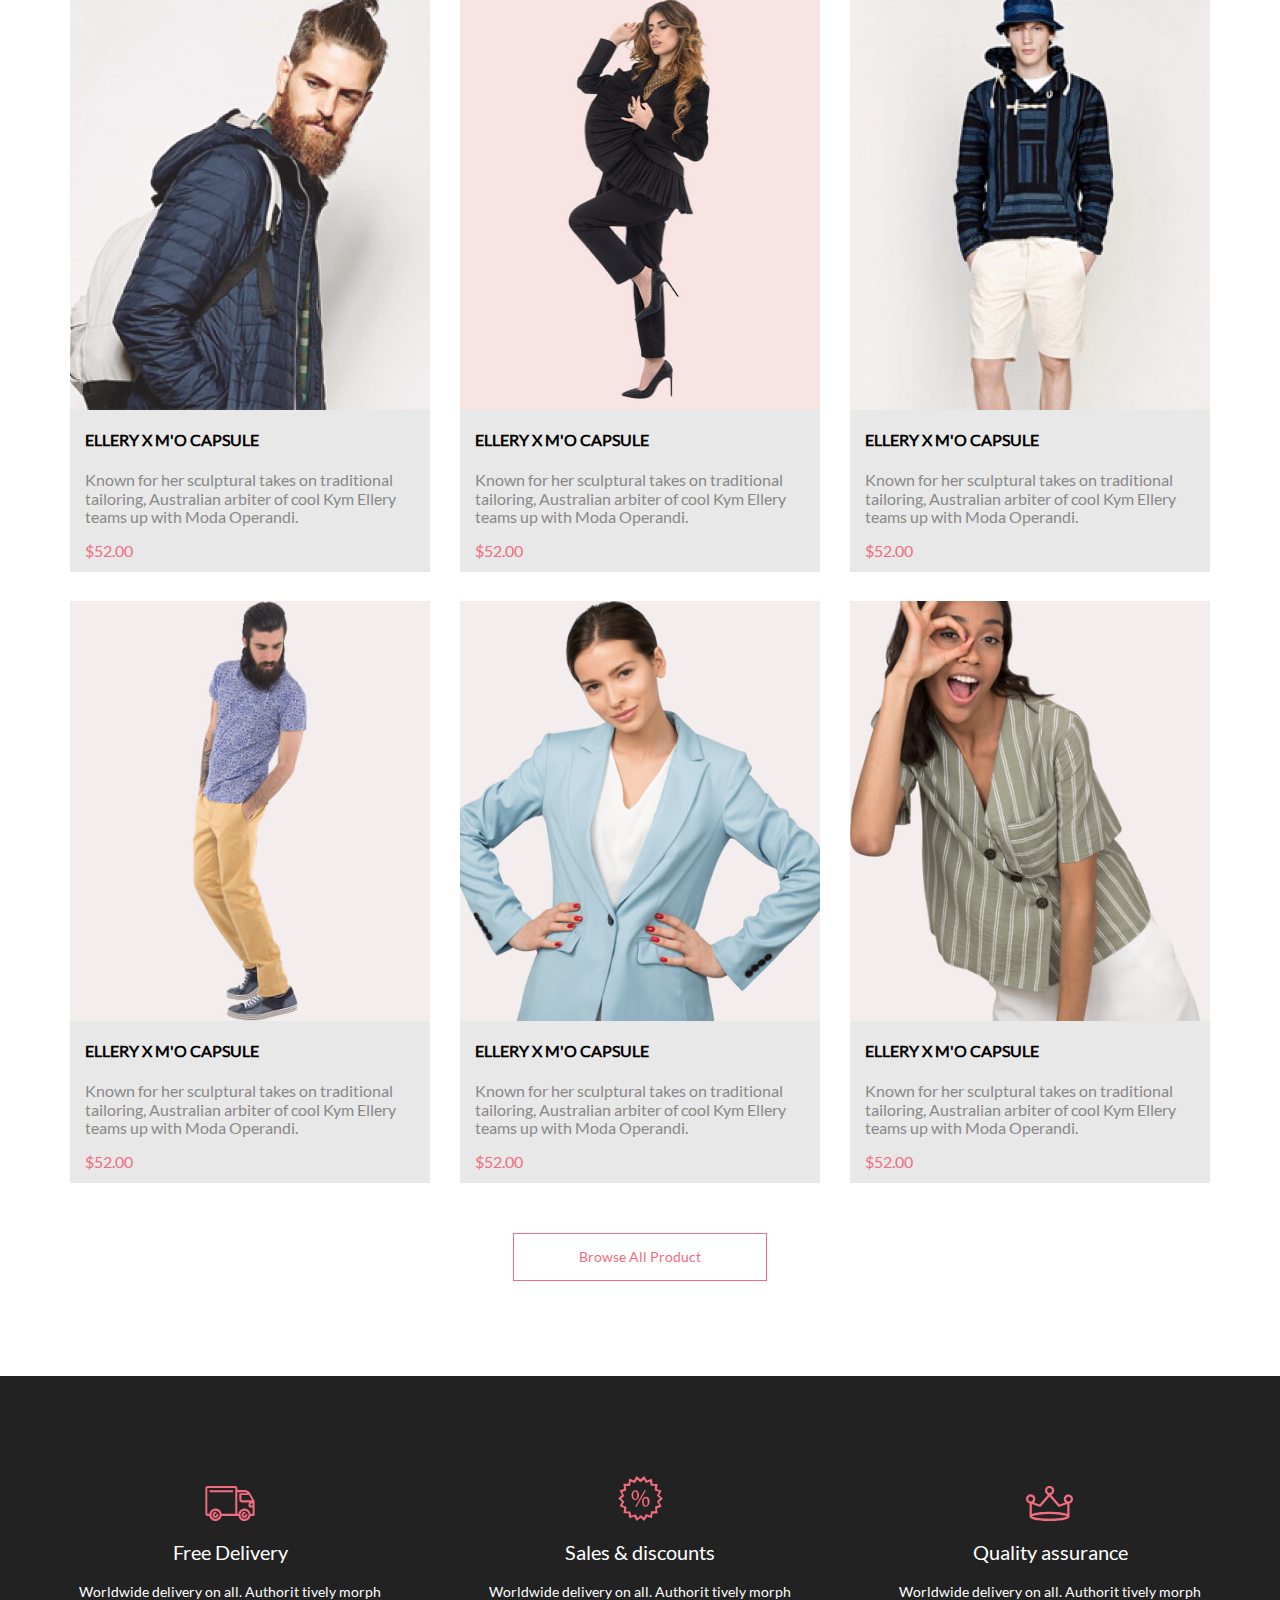
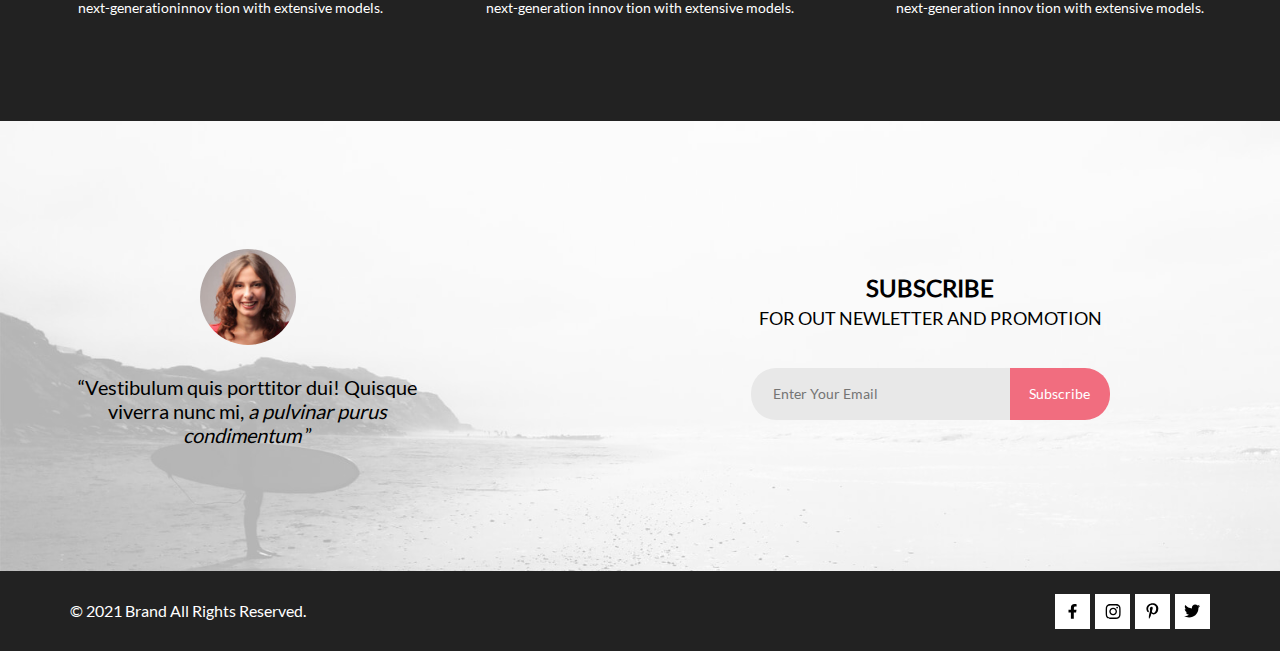
==== commit 4e96d820: "HomeWork_23/01/2021" ====
--- a/index.html
+++ b/index.html
@@ -337,7 +337,6 @@
             </div>
 
             <a href="#" class="button-pink">Browse All Product</a>
-
         </section>
 
         <section class="advantages">
@@ -346,7 +345,7 @@
                     <div class="adventage__block">
                         <img height="35" src="graphic/svg/delivery_icon.svg" alt="delivery icon">
                         <h3 class="adventage_title">Free Delivery</h3>
-                        <p class="adventage__description">Worldwide delivery on all. Authorit tively morph <br>
+                        <p class="adventage__description">Worldwide delivery on all. Authorit tively morph
                             next-generationinnov tion with extensive models.</p>
                     </div>
                 </div>
@@ -355,7 +354,7 @@
                     <div class="adventage__block">
                         <img height="45" src="graphic/svg/sales_icon.svg" alt="sales and discounts icon">
                         <h3 class="adventage_title">Sales & discounts</h3>
-                        <p class="adventage__description">Worldwide delivery on all. Authorit tively morph <br>
+                        <p class="adventage__description">Worldwide delivery on all. Authorit tively morph
                             next-generation innov tion with extensive models.</p>
                     </div>
                 </div>
@@ -364,7 +363,7 @@
                     <div class="adventage__block">
                         <img height="35" src="graphic/svg/quality_icon.svg" alt="squality assurance icon">
                         <h3 class="adventage_title">Quality assurance</h3>
-                        <p class="adventage__description">Worldwide delivery on all. Authorit tively morph <br>
+                        <p class="adventage__description">Worldwide delivery on all. Authorit tively morph
                             next-generation innov tion with extensive models.</p>
                     </div>
                 </div>
--- a/style/style.css
+++ b/style/style.css
@@ -221,6 +221,11 @@
 
 .modal-close::after {
     transform: rotate(-45deg);
+}
+
+.modal-close:hover:before,
+.modal-close:hover:after {
+    background-color: var(--brand-gray);
 }
 
 .modal-close:focus {
@@ -507,7 +512,7 @@
 }
 
 .adventage {
-    width: 360px;
+    width: 320px;
     min-height: 340px;
 
     display: flex;
@@ -534,6 +539,7 @@
     font-size: 14px;
     font-weight: 300;
     text-align: center;
+    word-break: keep-all;
 
     margin: 0;
 
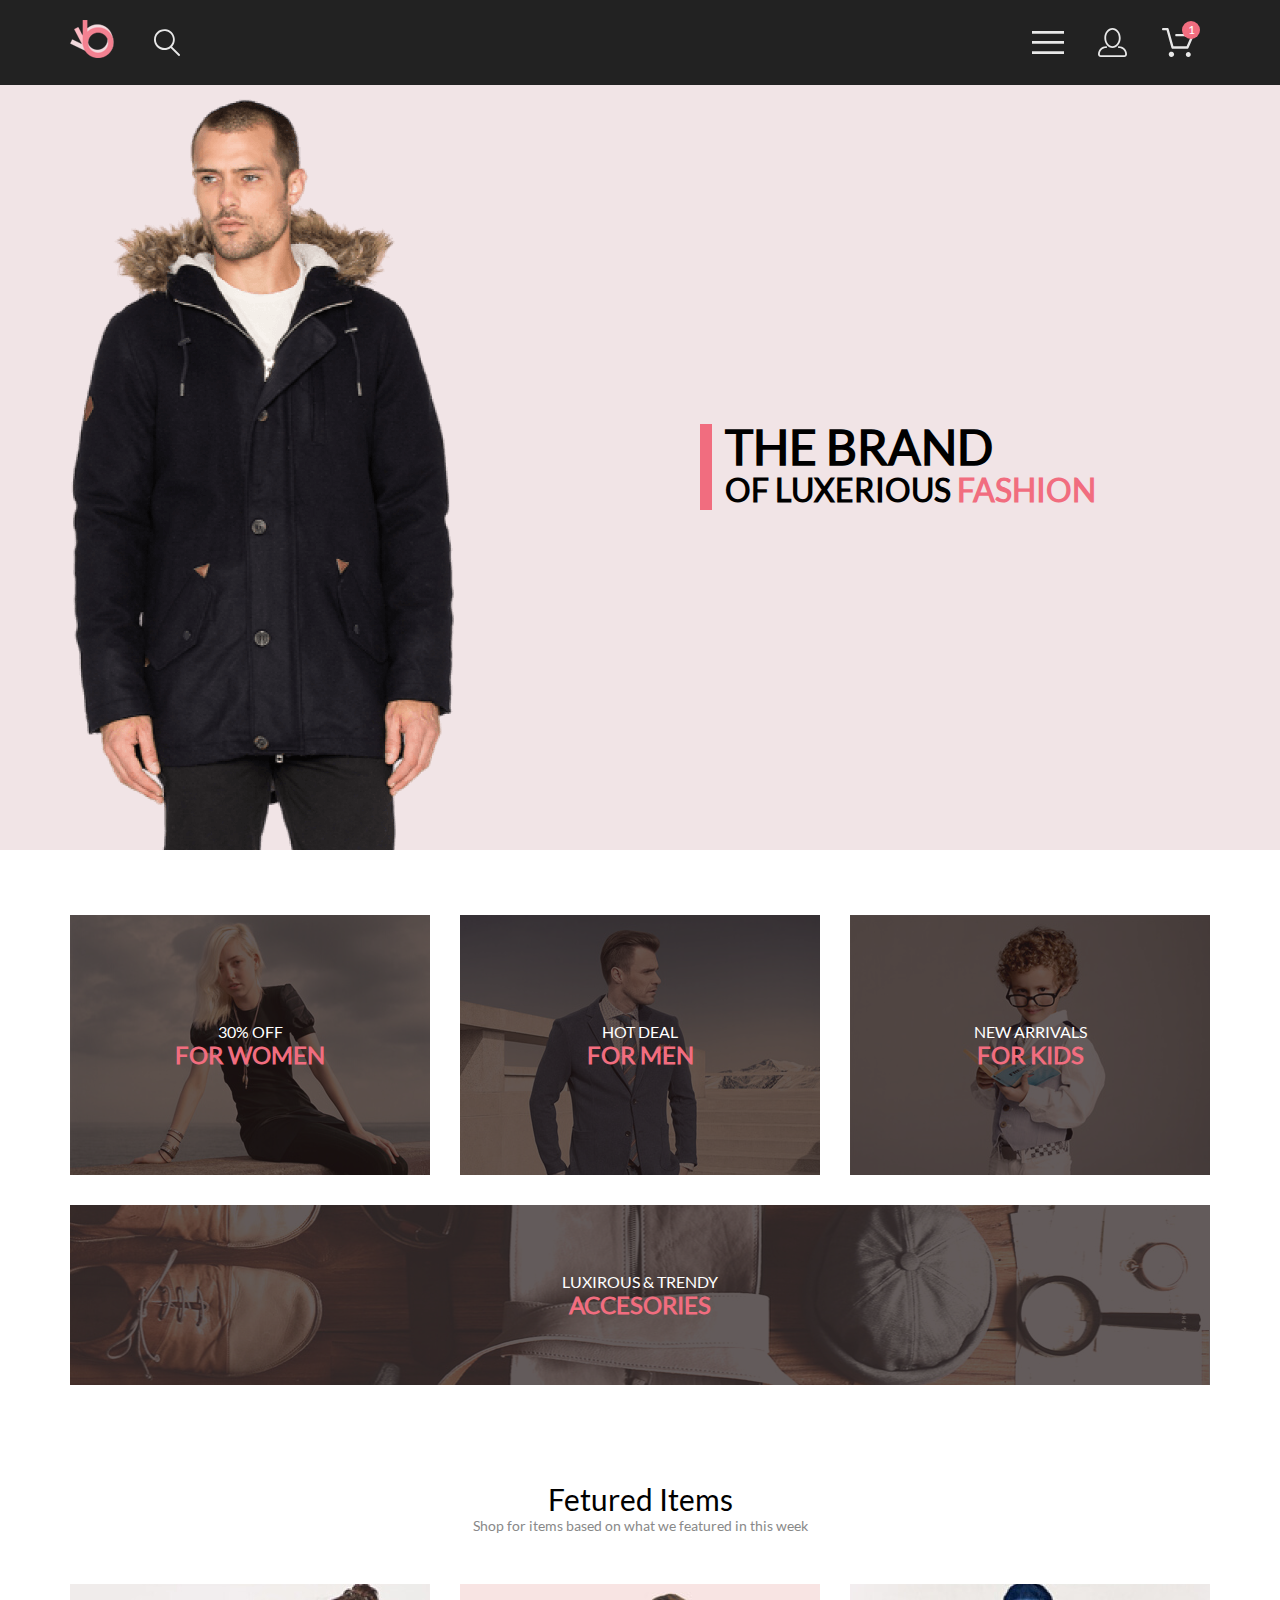
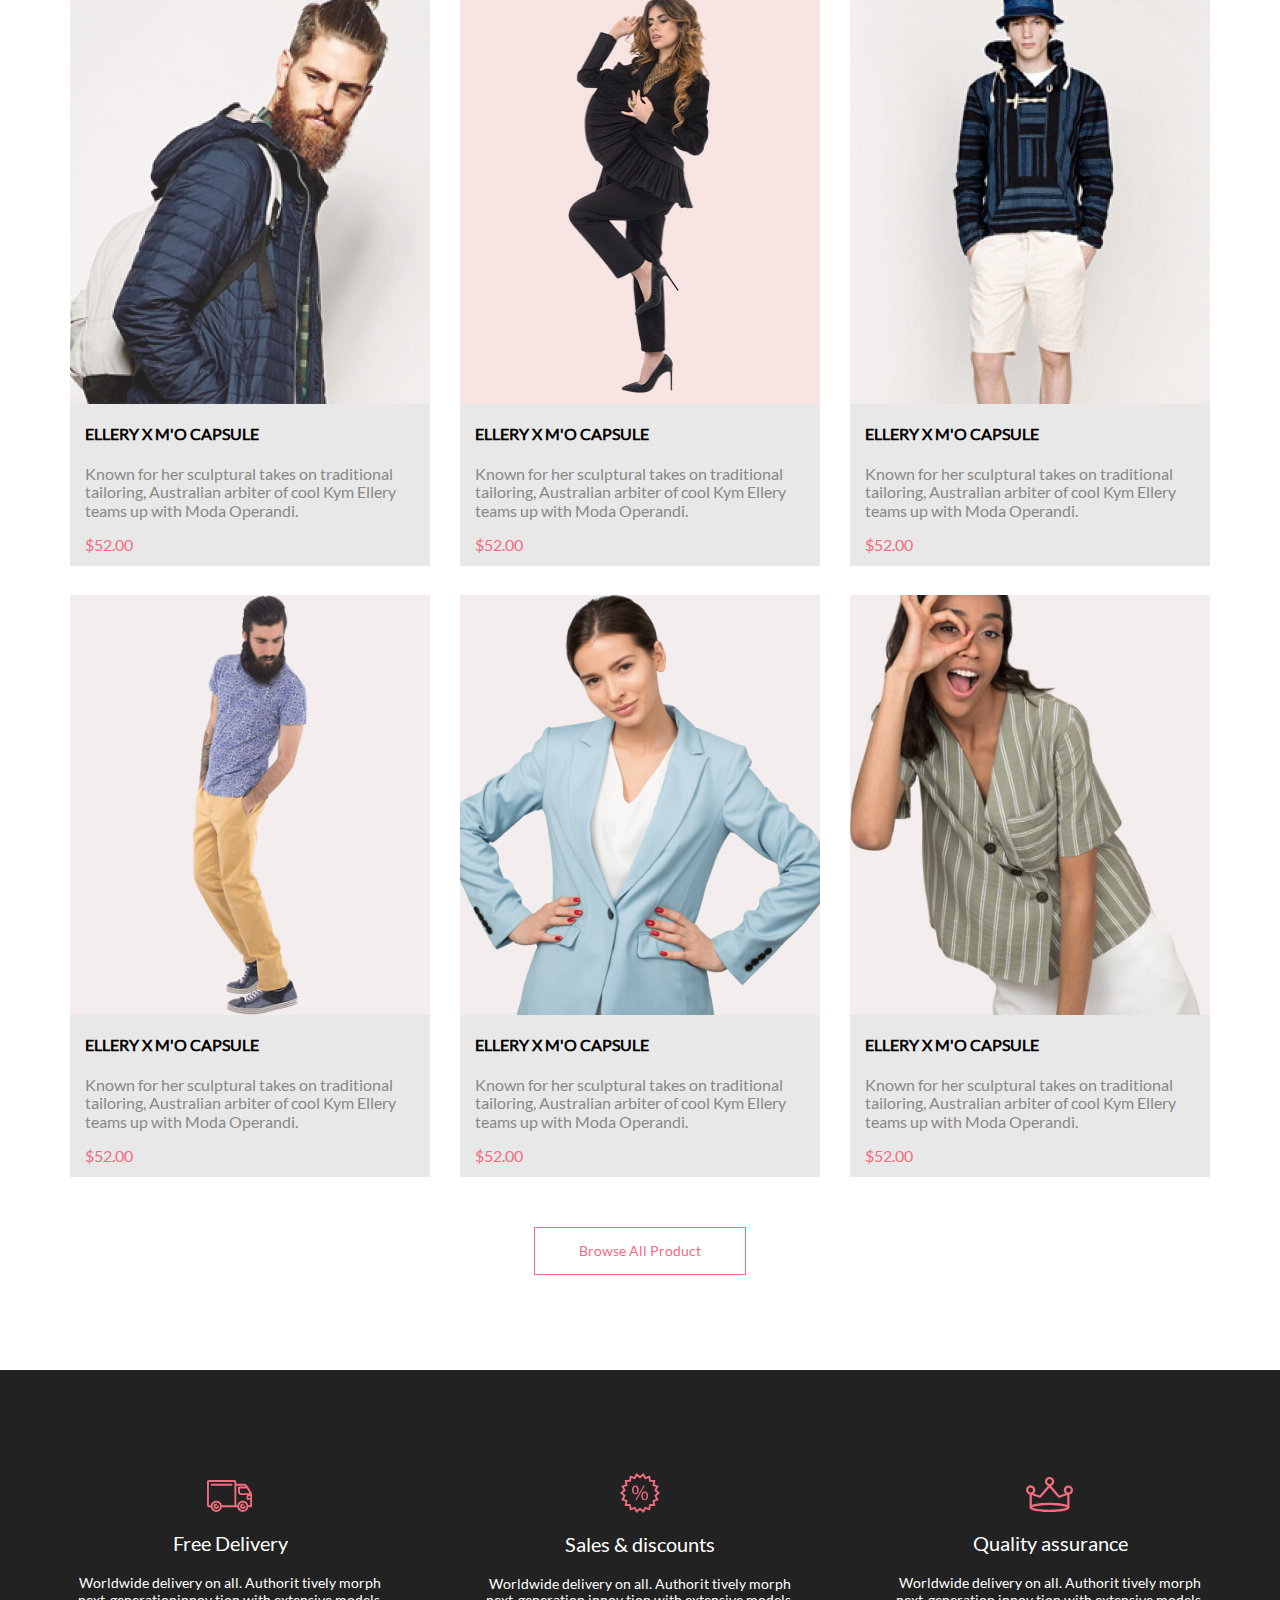
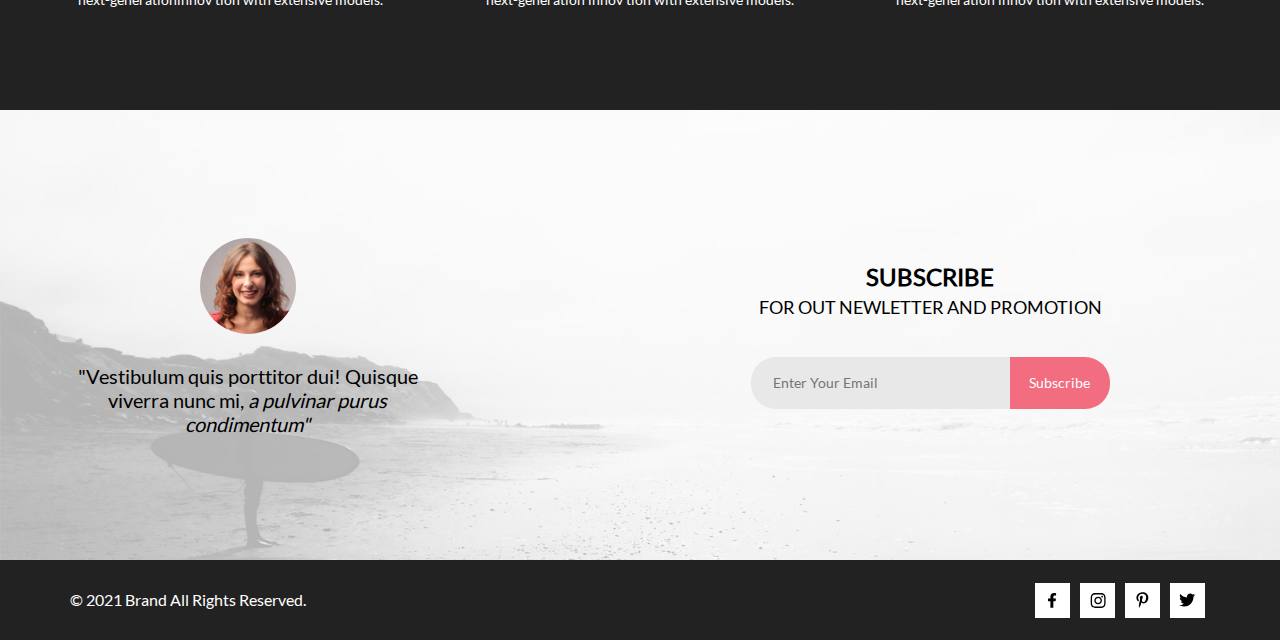
==== commit 2d5aabb8: "HomeWork_23/01/2021" ====
--- a/index.html
+++ b/index.html
@@ -18,10 +18,10 @@
             </a>
 
             <nav class="main-nav__wrapper">
-
                 <form class="main-nav__search" action="#">
                     <label class="main-nav_button button-search" for="search">
-                        <svg class="nav-button" width="27" height="28" viewBox="0 0 27 28">
+                        <svg class="nav-button" width="27" height="28" viewBox="0 0 27 28"
+                            xmlns="http://www.w3.org/2000/svg">
                             <path
                                 d="M19.0596 17.6259C20.6713 15.8658 21.6282 13.6048 21.7698 11.2225C21.9113 8.84018 21.2288 6.48173 19.8369 4.54318C18.445 2.60463 16.4285 1.20404 14.126 0.576619C11.8234 -0.0508009 9.3751 0.13316 7.19217 1.09761C5.00923 2.06205 3.22463 3.74825 2.13804 5.87302C1.05145 7.9978 0.729054 10.4318 1.225 12.7661C1.72094 15.1005 3.00501 17.1932 4.86158 18.6927C6.71814 20.1922 9.03413 21.0072 11.4206 21.0009C13.673 21.004 15.8645 20.27 17.6606 18.9109L25.4086 26.7179C25.4941 26.807 25.5965 26.8781 25.7099 26.927C25.8232 26.9759 25.9452 27.0017 26.0686 27.0029C26.1923 27.0033 26.3148 26.9782 26.4283 26.9292C26.5419 26.8801 26.6441 26.8082 26.7286 26.7179C26.9025 26.537 26.9997 26.2958 26.9997 26.0449C26.9997 25.794 26.9025 25.5528 26.7286 25.3719L19.0596 17.6259ZM2.88662 10.5009C2.89946 8.81563 3.41094 7.17187 4.35659 5.77685C5.30224 4.38183 6.63972 3.29801 8.20044 2.662C9.76115 2.02599 11.4752 1.86627 13.1266 2.20298C14.7779 2.53969 16.2926 3.35775 17.4797 4.55404C18.6668 5.75033 19.4732 7.27129 19.7972 8.92519C20.1212 10.5791 19.9483 12.2919 19.3002 13.8476C18.6522 15.4034 17.5581 16.7325 16.1559 17.6674C14.7536 18.6023 13.1059 19.1011 11.4206 19.1009C9.14916 19.0901 6.97482 18.1784 5.37484 16.566C3.77486 14.9537 2.87998 12.7724 2.88662 10.5009Z" />
                         </svg>
@@ -29,27 +29,19 @@
                     <input class="button-search__input" id="search" type="search">
                 </form>
 
-                <!-- Как лучше? все сделать одинакого через button или поиск оформить как input? -->
-
-                <!-- <button class="main-nav_button button-search" type="button">
-                    <span class="visually-hidden">Search</span>
-                    <svg class="nav-button" width="27" height="28" viewBox="0 0 27 28">
-                        <path
-                            d="M19.0596 17.6259C20.6713 15.8658 21.6282 13.6048 21.7698 11.2225C21.9113 8.84018 21.2288 6.48173 19.8369 4.54318C18.445 2.60463 16.4285 1.20404 14.126 0.576619C11.8234 -0.0508009 9.3751 0.13316 7.19217 1.09761C5.00923 2.06205 3.22463 3.74825 2.13804 5.87302C1.05145 7.9978 0.729054 10.4318 1.225 12.7661C1.72094 15.1005 3.00501 17.1932 4.86158 18.6927C6.71814 20.1922 9.03413 21.0072 11.4206 21.0009C13.673 21.004 15.8645 20.27 17.6606 18.9109L25.4086 26.7179C25.4941 26.807 25.5965 26.8781 25.7099 26.927C25.8232 26.9759 25.9452 27.0017 26.0686 27.0029C26.1923 27.0033 26.3148 26.9782 26.4283 26.9292C26.5419 26.8801 26.6441 26.8082 26.7286 26.7179C26.9025 26.537 26.9997 26.2958 26.9997 26.0449C26.9997 25.794 26.9025 25.5528 26.7286 25.3719L19.0596 17.6259ZM2.88662 10.5009C2.89946 8.81563 3.41094 7.17187 4.35659 5.77685C5.30224 4.38183 6.63972 3.29801 8.20044 2.662C9.76115 2.02599 11.4752 1.86627 13.1266 2.20298C14.7779 2.53969 16.2926 3.35775 17.4797 4.55404C18.6668 5.75033 19.4732 7.27129 19.7972 8.92519C20.1212 10.5791 19.9483 12.2919 19.3002 13.8476C18.6522 15.4034 17.5581 16.7325 16.1559 17.6674C14.7536 18.6023 13.1059 19.1011 11.4206 19.1009C9.14916 19.0901 6.97482 18.1784 5.37484 16.566C3.77486 14.9537 2.87998 12.7724 2.88662 10.5009Z" />
-                    </svg>
-                </button> -->
-
                 <div class="nav_wrapper--right">
                     <button class="main-nav_button button-menu" type="button">
                         <span class="visually-hidden">Menu</span>
-                        <svg class="nav-button" width="32" height="23" viewBox="0 0 32 23">
+                        <svg class="nav-button" width="32" height="23" viewBox="0 0 32 23"
+                            xmlns="http://www.w3.org/2000/svg">
                             <path d="M0 23V20.31H32V23H0ZM0 12.76V10.07H32V12.76H0ZM0 2.69V0H32V2.69H0Z" />
                         </svg>
                     </button>
 
                     <button class="main-nav_button button-account" type="button">
                         <span class="visually-hidden">Account</span>
-                        <svg class="nav-button" width="29" height="29" viewBox="0 0 29 29">
+                        <svg class="nav-button" width="29" height="29" viewBox="0 0 29 29"
+                            xmlns="http://www.w3.org/2000/svg">
                             <path
                                 d="M14.5 19.937C19 19.937 22.656 15.464 22.656 9.968C22.656 4.472 19 0 14.5 0C13.3631 0.0217413 12.2463 0.303398 11.2351 0.823397C10.2239 1.34339 9.34507 2.08794 8.66602 3C7.12663 4.99573 6.30819 7.45381 6.34399 9.974C6.34399 15.465 10 19.937 14.5 19.937ZM14.5 1.813C18 1.813 20.844 5.472 20.844 9.969C20.844 14.466 17.998 18.125 14.5 18.125C11.002 18.125 8.15603 14.465 8.15503 9.969C8.15403 5.473 11 1.813 14.5 1.813ZM20.844 18.125C20.6036 18.125 20.373 18.2205 20.203 18.3905C20.033 18.5605 19.9375 18.7911 19.9375 19.0315C19.9375 19.2719 20.033 19.5025 20.203 19.6725C20.373 19.8425 20.6036 19.938 20.844 19.938C22.526 19.9399 24.1386 20.6088 25.3279 21.7982C26.5172 22.9875 27.1861 24.6 27.188 26.282C27.1875 26.5221 27.0918 26.7523 26.922 26.9221C26.7522 27.0918 26.5221 27.1875 26.282 27.188H2.71997C2.47985 27.1875 2.24975 27.0918 2.07996 26.9221C1.91016 26.7523 1.81449 26.5221 1.81396 26.282C1.81608 24.6001 2.48517 22.9877 3.67444 21.7985C4.86371 20.6092 6.47608 19.9401 8.15796 19.938C8.39824 19.938 8.62868 19.8425 8.79858 19.6726C8.96849 19.5027 9.06396 19.2723 9.06396 19.032C9.06396 18.7917 8.96849 18.5613 8.79858 18.3914C8.62868 18.2215 8.39824 18.126 8.15796 18.126C5.99541 18.1279 3.92201 18.9875 2.39258 20.5164C0.863144 22.0453 0.00264777 24.1185 0 26.281C0.000794067 27.0019 0.287502 27.693 0.797241 28.2027C1.30698 28.7125 1.99811 28.9992 2.71899 29H26.282C27.0027 28.9989 27.6936 28.7121 28.2031 28.2024C28.7126 27.6927 28.9992 27.0017 29 26.281C28.9974 24.1187 28.1372 22.0457 26.6083 20.5168C25.0793 18.9878 23.0063 18.1276 20.844 18.125Z" />
                         </svg>
@@ -57,11 +49,91 @@
 
                     <button class="main-nav_button button-basket" type="button">
                         <span class="visually-hidden">Basket</span>
-                        <svg class="nav-button" width="32" height="29" viewBox="0 0 32 29">
+                        <svg class="nav-button" width="32" height="29" viewBox="0 0 32 29"
+                            xmlns="http://www.w3.org/2000/svg">
                             <path
                                 d="M26.2009 29C25.5532 28.9738 24.9415 28.6948 24.4972 28.2227C24.0529 27.7506 23.8114 27.1232 23.8245 26.475C23.8376 25.8269 24.1043 25.2097 24.5673 24.7559C25.0303 24.3022 25.6527 24.048 26.301 24.048C26.9493 24.048 27.5717 24.3022 28.0347 24.7559C28.4977 25.2097 28.7644 25.8269 28.7775 26.475C28.7906 27.1232 28.549 27.7506 28.1047 28.2227C27.6604 28.6948 27.0488 28.9738 26.401 29H26.2009ZM6.75293 26.32C6.75293 25.79 6.91011 25.2718 7.20459 24.8311C7.49907 24.3904 7.91764 24.0469 8.40735 23.844C8.89705 23.6412 9.43594 23.5881 9.95581 23.6915C10.4757 23.7949 10.9532 24.0502 11.328 24.425C11.7028 24.7998 11.9581 25.2773 12.0615 25.7972C12.1649 26.317 12.1118 26.8559 11.9089 27.3456C11.7061 27.8353 11.3626 28.2539 10.9219 28.5483C10.4812 28.8428 9.96304 29 9.43298 29C9.08087 29.0003 8.73212 28.9311 8.40674 28.7966C8.08136 28.662 7.78569 28.4646 7.53662 28.2158C7.28755 27.9669 7.09001 27.6713 6.9552 27.3461C6.82039 27.0208 6.75098 26.6721 6.75098 26.32H6.75293ZM10.553 20.686C10.2935 20.6868 10.0409 20.6024 9.83411 20.4457C9.62727 20.2891 9.47758 20.0689 9.40796 19.819L4.57495 2.36401H1.18201C0.868521 2.36401 0.567859 2.23947 0.346191 2.01781C0.124523 1.79614 0 1.49549 0 1.18201C0 0.868519 0.124523 0.567873 0.346191 0.346205C0.567859 0.124537 0.868521 5.81268e-06 1.18201 5.81268e-06H5.46301C5.7225 -0.00080736 5.97504 0.0837201 6.18176 0.240568C6.38848 0.397416 6.53784 0.617884 6.60693 0.868006L11.4399 18.323H24.6179L29.001 8.27501H14.401C14.2428 8.27961 14.0854 8.25242 13.9379 8.19507C13.7904 8.13771 13.6559 8.05134 13.5424 7.94108C13.4288 7.83082 13.3386 7.69891 13.277 7.55315C13.2154 7.40739 13.1836 7.25075 13.1836 7.0925C13.1836 6.93426 13.2154 6.77762 13.277 6.63186C13.3386 6.4861 13.4288 6.35419 13.5424 6.24393C13.6559 6.13367 13.7904 6.0473 13.9379 5.98994C14.0854 5.93259 14.2428 5.90541 14.401 5.91001H30.814C31.0097 5.90996 31.2022 5.95866 31.3744 6.05172C31.5465 6.14478 31.6928 6.27926 31.7999 6.44301C31.9078 6.60729 31.9734 6.79569 31.9908 6.99145C32.0083 7.18721 31.9771 7.38424 31.9 7.565L26.495 19.977C26.4026 20.1876 26.251 20.3668 26.0585 20.4927C25.866 20.6186 25.641 20.6858 25.411 20.686H10.553Z" />
                         </svg>
+                        <div class="order-total__icon">
+                            <span class="order-total__count">1</span>
+                        </div>
                     </button>
+                </div>
+
+                <div class="menu__drop-down">
+                    <div class="drop-down_list">
+
+                        <button class="drop-down__close-button">
+                            <span class="visually-hidden">Close</span>
+                        </button>
+
+                        <div class="menu__list">
+                            <span class="menu__header">Menu</span>
+
+                            <ul class="menu__categories">
+                                <li class="category__header text-pink">
+                                    <a href="#" class="category__link">Man</a>
+                                </li>
+                                <li class="category__item">
+                                    <a href="#" class="category__link">Accessories</a>
+                                </li>
+                                <li class="category__item">
+                                    <a href="#" class="category__link">Bags</a>
+                                </li>
+                                <li class="category__item">
+                                    <a href="#" class="category__link">Denim</a>
+                                </li>
+                                <li class="category__item">
+                                    <a href="#" class="category__link">T-Shirts</a>
+                                </li>
+                            </ul>
+
+                            <ul class="menu__categories">
+                                <li class="category__header text-pink">
+                                    <a href="#" class="category__link">Woman</a>
+                                </li>
+                                <li class="category__item">
+                                    <a href="#" class="category__link">Accessories</a>
+                                </li>
+                                <li class="category__item">
+                                    <a href="#" class="category__link">Jackets & Coats</a>
+                                </li>
+                                <li class="category__item">
+                                    <a href="#" class="category__link">Polos</a>
+                                </li>
+                                <li class="category__item">
+                                    <a href="#" class="category__link">T-Shirts</a>
+                                </li>
+                                <li class="category__item">
+                                    <a href="#" class="category__link">Shirts</a>
+                                </li>
+                            </ul>
+
+                            <ul class="menu__categories">
+                                <li class="category__header text-pink">
+                                    <a href="#" class="category__link">Kids</a>
+                                </li>
+                                <li class="category__item">
+                                    <a href="#" class="category__link">Accessories</a>
+                                </li>
+                                <li class="category__item">
+                                    <a href="#" class="category__link">Jackets & Coats</a>
+                                </li>
+                                <li class="category__item">
+                                    <a href="#" class="category__link">Polos</a>
+                                </li>
+                                <li class="category__item">
+                                    <a href="#" class="category__link">T-Shirts</a>
+                                </li>
+                                <li class="category__item">
+                                    <a href="#" class="category__link">Shirts</a>
+                                </li>
+                                <li class="category__item">
+                                    <a href="#" class="category__link">Bags</a>
+                                </li>
+                            </ul>
+                        </div>
+                    </div>
                 </div>
             </nav>
         </div>
@@ -80,131 +152,50 @@
                     </span>
                 </h1>
             </div>
-
-            <div class="menu-modal">
-                <div class="medu_list">
-                    <button class="modal-close">
-                        <span class="visually-hidden">Close</span>
-                    </button>
-
-                    <div class="menu__list">
-                        <span class="menu__header">Menu</span>
-
-                        <ul class="menu__categories">
-                            <li class="category__header text-pink">
-                                <a href="#" class="category__link">Man</a>
-                            </li>
-                            <li class="category__item">
-                                <a href="#" class="category__link">Accessories</a>
-                            </li>
-                            <li class="category__item">
-                                <a href="#" class="category__link">Bags</a>
-                            </li>
-                            <li class="category__item">
-                                <a href="#" class="category__link">Denim</a>
-                            </li>
-                            <li class="category__item">
-                                <a href="#" class="category__link">T-Shirts</a>
-                            </li>
-                        </ul>
-
-                        <ul class="menu__categories">
-                            <li class="category__header text-pink">
-                                <a href="#" class="category__link">Woman</a>
-                            </li>
-                            <li class="category__item">
-                                <a href="#" class="category__link">Accessories</a>
-                            </li>
-                            <li class="category__item">
-                                <a href="#" class="category__link">Jackets & Coats</a>
-                            </li>
-                            <li class="category__item">
-                                <a href="#" class="category__link">Polos</a>
-                            </li>
-                            <li class="category__item">
-                                <a href="#" class="category__link">T-Shirts</a>
-                            </li>
-                            <li class="category__item">
-                                <a href="#" class="category__link">Shirts</a>
-                            </li>
-                        </ul>
-
-                        <ul class="menu__categories">
-                            <li class="category__header text-pink">
-                                <a href="#" class="category__link">Kids</a>
-                            </li>
-                            <li class="category__item">
-                                <a href="#" class="category__link">Accessories</a>
-                            </li>
-                            <li class="category__item">
-                                <a href="#" class="category__link">Jackets & Coats</a>
-                            </li>
-                            <li class="category__item">
-                                <a href="#" class="category__link">Polos</a>
-                            </li>
-                            <li class="category__item">
-                                <a href="#" class="category__link">T-Shirts</a>
-                            </li>
-                            <li class="category__item">
-                                <a href="#" class="category__link">Shirts</a>
-                            </li>
-                            <li class="category__item">
-                                <a href="#" class="category__link">Bags</a>
-                            </li>
-                        </ul>
-                    </div>
-                </div>
-            </div>
         </section>
 
         <section class="page-category container">
-            <div class="banner--small">
-                <a href=# class="banner-link">
-                    <img width="360" height="280" src="graphic/img/product_for-women.jpg" alt="Products for women">
-                    <div class="banner-badge">
+            <div class="category__wrapper">
+
+                <div class="category__banner banner--man">
+                    <a href=# class="banner-link">
+                        <img width="360" height="280" src="graphic/img/product_for-women.jpg" alt="Products for women">
                         <div class="banner-badge__wrapper">
                             <span class="banner-badge__info">30% off</span>
                             <h3 class="banner-badge__category text-pink">For women</h3>
                         </div>
-                    </div>
-                </a>
-            </div>
-
-            <div class="banner--small">
-                <a href=# class="banner-link">
-                    <img width="360" height="280" src="graphic/img/product_for-men.jpg" alt="Products for men">
-                    <div class="banner-badge">
+                    </a>
+                </div>
+
+                <div class="category__banner banner--woman">
+                    <a href=# class="banner-link">
+                        <img width="360" height="280" src="graphic/img/product_for-men.jpg" alt="Products for women">
                         <div class="banner-badge__wrapper">
                             <span class="banner-badge__info">Hot deal</span>
                             <h3 class="banner-badge__category text-pink">For men</h3>
                         </div>
-                    </div>
-                </a>
-            </div>
-
-            <div class="banner--small">
-                <a href=# class="banner-link">
-                    <img width="360" height="280" src="graphic/img/product_for-kids.jpg" alt="Products for kids">
-                    <div class="banner-badge">
+                    </a>
+                </div>
+
+                <div class="category__banner banner--kids">
+                    <a href=# class="banner-link">
+                        <img width="360" height="280" src="graphic/img/product_for-kids.jpg" alt="Products for women">
                         <div class="banner-badge__wrapper">
                             <span class="banner-badge__info">New arrivals</span>
                             <h3 class="banner-badge__category text-pink">For kids</h3>
                         </div>
-                    </div>
-                </a>
-            </div>
-
-            <div class="banner--wide">
-                <a href=# class="banner-link">
-                    <img width="1140" height="180" src="graphic/img/product_accesories.jpg" alt="Accoseriese">
-
-                    <div class="banner-badge">
+                    </a>
+                </div>
+
+                <div class="category__banner banner--accesories">
+                    <a href=# class="banner-link">
+                        <img width="1140" height="180" src="graphic/img/product_accesories.jpg" alt="Accoseriese">
                         <div class="banner-badge__wrapper">
                             <span class="banner-badge__info">Luxirous & trendy</span>
                             <h3 class="banner-badge__category text-pink">Accesories</h3>
                         </div>
-                    </div>
-                </a>
+                    </a>
+                </div>
             </div>
         </section>
 
@@ -334,38 +325,46 @@
                         </div>
                     </a>
                 </div>
-            </div>
-
-            <a href="#" class="button-pink">Browse All Product</a>
+
+            </div>
+            <button href="#" class="button-pink">Browse All Product</button>
         </section>
 
         <section class="advantages">
             <div class="adventages__wrapper container">
-                <div class="adventage">
-                    <div class="adventage__block">
-                        <img height="35" src="graphic/svg/delivery_icon.svg" alt="delivery icon">
-                        <h3 class="adventage_title">Free Delivery</h3>
-                        <p class="adventage__description">Worldwide delivery on all. Authorit tively morph
-                            next-generationinnov tion with extensive models.</p>
-                    </div>
-                </div>
-
-                <div class="adventage">
-                    <div class="adventage__block">
-                        <img height="45" src="graphic/svg/sales_icon.svg" alt="sales and discounts icon">
-                        <h3 class="adventage_title">Sales & discounts</h3>
-                        <p class="adventage__description">Worldwide delivery on all. Authorit tively morph
-                            next-generation innov tion with extensive models.</p>
-                    </div>
-                </div>
-
-                <div class="adventage">
-                    <div class="adventage__block">
-                        <img height="35" src="graphic/svg/quality_icon.svg" alt="squality assurance icon">
-                        <h3 class="adventage_title">Quality assurance</h3>
-                        <p class="adventage__description">Worldwide delivery on all. Authorit tively morph
-                            next-generation innov tion with extensive models.</p>
-                    </div>
+
+                <div class="adventage__block">
+                    <svg class="adventage__block-icon" width="46" height="32" viewBox="0 0 46 32"
+                        xmlns="http://www.w3.org/2000/svg">
+                        <path
+                            d="M30.2873 27.2429H14.8103C14.6031 28.5509 13.936 29.742 12.929 30.6021C11.922 31.4621 10.6411 31.9346 9.31682 31.9346C7.99252 31.9346 6.71166 31.4621 5.70464 30.6021C4.69762 29.742 4.03052 28.5509 3.82332 27.2429H1.88631C1.39149 27.2397 0.918139 27.0404 0.570025 26.6887C0.221911 26.337 0.0274507 25.8618 0.0293142 25.3669V1.87695C0.0271852 1.38195 0.221516 0.906335 0.569658 0.554443C0.917801 0.202551 1.39131 0.00317363 1.88631 0H27.4373C27.9322 0.00317353 28.4056 0.202522 28.7536 0.554443C29.1016 0.906364 29.2957 1.38204 29.2933 1.87695V3.78198H36.4143C36.4947 3.78164 36.5747 3.79208 36.6523 3.81299C38.9523 4.01299 40.1093 5.2129 41.3293 7.2749L44.8883 13.3689C44.9732 13.5136 45.018 13.6782 45.0183 13.8459V26.304C45.0194 26.5515 44.9221 26.7892 44.7479 26.9651C44.5738 27.141 44.3369 27.2406 44.0893 27.2419H41.2753C41.0681 28.5499 40.401 29.741 39.394 30.6011C38.387 31.4611 37.1061 31.9336 35.7818 31.9336C34.4575 31.9336 33.1767 31.4611 32.1696 30.6011C31.1626 29.741 30.4955 28.5499 30.2883 27.2419L30.2873 27.2429ZM32.0653 26.304C32.0732 27.0369 32.2977 27.7511 32.7107 28.3567C33.1236 28.9623 33.7065 29.4322 34.3859 29.7073C35.0653 29.9824 35.811 30.0503 36.5289 29.9026C37.2469 29.7548 37.9051 29.398 38.4207 28.877C38.9363 28.3559 39.2862 27.6941 39.4265 26.9746C39.5667 26.2551 39.491 25.5103 39.2088 24.8337C38.9267 24.1572 38.4507 23.5794 37.8408 23.1729C37.2309 22.7663 36.5143 22.5491 35.7813 22.5488C34.791 22.5552 33.8436 22.9543 33.1469 23.6582C32.4503 24.3621 32.0613 25.3136 32.0653 26.304ZM5.60134 26.304C5.60923 27.0369 5.83376 27.7511 6.24669 28.3567C6.65962 28.9623 7.2425 29.4322 7.92192 29.7073C8.60135 29.9824 9.34697 30.0503 10.0649 29.9026C10.7829 29.7548 11.4411 29.398 11.9567 28.877C12.4723 28.3559 12.8222 27.6941 12.9625 26.9746C13.1027 26.2551 13.027 25.5103 12.7448 24.8337C12.4627 24.1572 11.9867 23.5794 11.3768 23.1729C10.7669 22.7663 10.0503 22.5491 9.31731 22.5488C8.32679 22.5549 7.37915 22.9537 6.6823 23.6577C5.98545 24.3617 5.59634 25.3134 5.60033 26.304H5.60134ZM41.2733 25.366H43.1593V19.7478H40.4233C40.3007 19.7473 40.1794 19.7227 40.0664 19.6753C39.9533 19.6279 39.8507 19.5586 39.7644 19.4714C39.6781 19.3843 39.6099 19.281 39.5635 19.1675C39.5172 19.054 39.4937 18.9324 39.4943 18.8098V16.9629C39.494 16.2423 39.7696 15.5488 40.2643 15.0249H33.8853C33.8081 15.0248 33.7312 15.015 33.6563 14.9958C32.9516 14.933 32.2961 14.6081 31.8194 14.0852C31.3428 13.5623 31.0798 12.8794 31.0823 12.1719V7.47192C31.0817 7.34927 31.1052 7.22758 31.1515 7.11401C31.1978 7.00044 31.2661 6.89725 31.3523 6.81006C31.4386 6.72286 31.5412 6.6535 31.6543 6.60596C31.7674 6.55841 31.8887 6.53361 32.0113 6.53296H38.4943C38.15 6.21428 37.7426 5.97123 37.2986 5.81982C36.8545 5.66842 36.3836 5.61187 35.9163 5.65381H29.2933V25.3618H30.2873C30.4945 24.0538 31.1616 22.8627 32.1687 22.0027C33.1757 21.1426 34.4565 20.6702 35.7808 20.6702C37.1051 20.6702 38.386 21.1426 39.393 22.0027C40.4 22.8627 41.0671 24.0538 41.2743 25.3618L41.2733 25.366ZM14.8093 25.366H27.4363V1.87598H1.88631V25.366H3.82332C4.03052 24.058 4.69762 22.8666 5.70464 22.0066C6.71166 21.1465 7.99252 20.6741 9.31682 20.6741C10.6411 20.6741 11.922 21.1465 12.929 22.0066C13.936 22.8666 14.6031 24.058 14.8103 25.366H14.8093ZM41.3513 16.9658V17.875H43.1593V16.0278H42.2803C42.0335 16.0294 41.7973 16.1288 41.6234 16.304C41.4495 16.4792 41.352 16.716 41.3523 16.9629L41.3513 16.9658ZM32.9383 12.1738C32.9372 12.4263 33.0363 12.6691 33.2139 12.8486C33.3914 13.0282 33.6328 13.13 33.8853 13.1318C33.9492 13.1317 34.0129 13.1384 34.0753 13.1519H42.6003L39.8343 8.41602H32.9343L32.9383 12.1738ZM33.0313 26.3059C33.0284 25.5734 33.3162 24.8695 33.8316 24.3489C34.3469 23.8283 35.0478 23.5333 35.7803 23.5288C36.0291 23.5288 36.2677 23.6278 36.4436 23.8037C36.6195 23.9796 36.7183 24.218 36.7183 24.4668C36.7183 24.7156 36.6195 24.9542 36.4436 25.1301C36.2677 25.306 36.0291 25.4048 35.7803 25.4048C35.602 25.4032 35.4272 25.4548 35.2782 25.5527C35.1291 25.6507 35.0125 25.7905 34.9432 25.9548C34.8738 26.1191 34.8548 26.3005 34.8887 26.4756C34.9225 26.6507 35.0076 26.8118 35.1331 26.9385C35.2586 27.0651 35.419 27.1516 35.5938 27.187C35.7686 27.2224 35.9499 27.2051 36.1149 27.1372C36.2798 27.0693 36.4208 26.9538 36.5201 26.8057C36.6193 26.6575 36.6723 26.4833 36.6723 26.3049C36.6723 26.0587 36.7701 25.8226 36.9443 25.6484C37.1184 25.4743 37.3546 25.3765 37.6008 25.3765C37.8471 25.3765 38.0832 25.4743 38.2574 25.6484C38.4315 25.8226 38.5293 26.0587 38.5293 26.3049C38.5293 27.0343 38.2396 27.7338 37.7239 28.2495C37.2081 28.7652 36.5087 29.0549 35.7793 29.0549C35.05 29.0549 34.3505 28.7652 33.8348 28.2495C33.319 27.7338 33.0293 27.0343 33.0293 26.3049L33.0313 26.3059ZM6.56731 26.3059C6.56438 25.5734 6.8522 24.8695 7.36757 24.3489C7.88294 23.8283 8.58378 23.5333 9.31633 23.5288C9.5651 23.5288 9.80369 23.6278 9.9796 23.8037C10.1555 23.9796 10.2543 24.218 10.2543 24.4668C10.2543 24.7156 10.1555 24.9542 9.9796 25.1301C9.80369 25.306 9.5651 25.4048 9.31633 25.4048C9.138 25.4032 8.96319 25.4548 8.81413 25.5527C8.66508 25.6507 8.54849 25.7905 8.47914 25.9548C8.4098 26.1191 8.39082 26.3005 8.42464 26.4756C8.45846 26.6507 8.54354 26.8118 8.66908 26.9385C8.79463 27.0651 8.95498 27.1516 9.12978 27.187C9.30458 27.2224 9.48595 27.2051 9.65087 27.1372C9.81579 27.0693 9.95683 26.9538 10.0561 26.8057C10.1553 26.6575 10.2083 26.4833 10.2083 26.3049C10.2083 26.0587 10.3061 25.8226 10.4803 25.6484C10.6544 25.4743 10.8906 25.3765 11.1368 25.3765C11.3831 25.3765 11.6193 25.4743 11.7934 25.6484C11.9675 25.8226 12.0653 26.0587 12.0653 26.3049C12.0653 27.0343 11.7756 27.7338 11.2599 28.2495C10.7441 28.7652 10.0447 29.0549 9.31532 29.0549C8.58598 29.0549 7.8865 28.7652 7.37078 28.2495C6.85505 27.7338 6.56532 27.0343 6.56532 26.3049L6.56731 26.3059ZM4.70934 5.65991C4.46056 5.65991 4.22198 5.56116 4.04607 5.38525C3.87016 5.20934 3.77132 4.9707 3.77132 4.72192C3.77132 4.47315 3.87016 4.2345 4.04607 4.05859C4.22198 3.88268 4.46056 3.78394 4.70934 3.78394H24.6093C24.8581 3.78394 25.0967 3.88268 25.2726 4.05859C25.4485 4.2345 25.5473 4.47315 25.5473 4.72192C25.5473 4.9707 25.4485 5.20934 25.2726 5.38525C25.0967 5.56116 24.8581 5.65991 24.6093 5.65991H4.70934Z" />
+                    </svg>
+
+                    <h3 class="adventage_title">Free Delivery</h3>
+                    <p class="adventage__description">Worldwide delivery on all. Authorit tively morph
+                        next-generationinnov tion with extensive models.</p>
+                </div>
+
+                <div class="adventage__block">
+                    <svg class="adventage__block-icon" width="40" height="40" viewBox="0 0 40 40"
+                        xmlns="http://www.w3.org/2000/svg">
+                        <path
+                            d="M19.994 37.0239L16.523 39.9238L14.235 36.0039L9.995 37.5159L9.17297 33.0359L4.67999 32.991L5.41199 28.491L1.20398 26.8909L3.414 22.925L0 19.96L3.41199 16.9929L1.20203 13.0278L5.41101 11.428L4.67798 6.93286L9.172 6.88892L9.99402 2.40894L14.234 3.91992L16.522 0L19.993 2.8999L23.464 0L25.753 3.9209L29.993 2.40894L30.814 6.88989L35.308 6.93481L34.576 11.4299L38.784 13.03L36.574 16.9958L39.986 19.9609L36.574 22.928L38.783 26.894L34.574 28.4939L35.307 32.988L30.812 33.033L29.991 37.5139L25.753 36.0029L23.464 39.9229L19.994 37.0239ZM21.2 35.541L22.961 37.012L24.122 35.022L24.914 33.666L26.382 34.189L28.533 34.957L28.95 32.6838L29.235 31.1289L30.796 31.113L33.078 31.092L32.706 28.8098L32.452 27.25L33.911 26.696L36.045 25.8828L34.925 23.873L34.159 22.498L35.342 21.4709L37.076 19.9609L35.343 18.4609L34.16 17.4319L34.926 16.0559L36.047 14.0449L33.913 13.2339L32.454 12.6809L32.709 11.1208L33.081 8.83984L30.799 8.81689L29.239 8.80103L28.954 7.24683L28.538 4.97388L26.386 5.74097L24.918 6.26392L24.125 4.90698L22.963 2.91699L21.201 4.38794L19.996 5.39282L18.791 4.38794L17.03 2.91699L15.869 4.90601L15.077 6.26294L13.608 5.73999L11.458 4.97192L11.04 7.24585L10.755 8.80005L9.19501 8.81592L6.914 8.83789L7.28601 11.1199L7.53998 12.678L6.08099 13.2329L3.94598 14.0439L5.06702 16.0549L5.83301 17.4299L4.65002 18.459L2.91602 19.967L4.64899 21.4739L5.83197 22.5029L5.06598 23.8779L3.94501 25.8879L6.078 26.698L7.53802 27.2529L7.28302 28.812L6.91199 31.0959L9.19299 31.1189L10.753 31.135L11.038 32.6899L11.455 34.9619L13.607 34.1948L15.076 33.6719L15.868 35.0288L17.03 37.019L18.791 35.5479L19.996 34.543L21.2 35.541ZM21.318 23.02C21.318 20.093 22.883 18.4648 24.777 18.4648C26.783 18.4648 28.077 20.0279 28.077 22.7949C28.077 25.8539 26.492 27.3718 24.662 27.3718C22.883 27.3718 21.338 25.922 21.318 23.02V23.02ZM22.839 22.9319C22.816 24.7829 23.521 26.1899 24.711 26.1899C25.988 26.1899 26.561 24.8049 26.561 22.8899C26.561 21.1249 26.054 19.6528 24.711 19.6528C23.5 19.6488 22.839 21.1029 22.839 22.9309V22.9319ZM15.194 27.332L23.609 12.613H24.842L16.427 27.332H15.194ZM11.979 16.99C11.979 14.09 13.542 12.458 15.437 12.458C17.437 12.458 18.763 14.022 18.763 16.79C18.763 19.848 17.177 21.365 15.327 21.365C13.544 21.365 12 19.915 11.979 16.991V16.99ZM13.521 16.9238C13.477 18.7748 14.162 20.1809 15.371 20.1829C16.648 20.1829 17.221 18.7988 17.221 16.8828C17.221 15.1168 16.714 13.645 15.371 13.645C14.162 13.642 13.521 15.092 13.521 16.925V16.9238Z" />
+                    </svg>
+                    <h3 class="adventage_title">Sales & discounts</h3>
+                    <p class="adventage__description">Worldwide delivery on all. Authorit tively morph
+                        next-generation innov tion with extensive models.</p>
+                </div>
+
+                <div class="adventage__block">
+                    <svg class="adventage__block-icon" width="48" height="35" viewBox="0 0 48 35"
+                        xmlns="http://www.w3.org/2000/svg">
+                        <path
+                            d="M42.3938 8.53564C41.1774 8.52335 40.0058 8.99349 39.1351 9.84302C38.2644 10.6925 37.7655 11.8522 37.7479 13.0686C37.751 13.7086 37.892 14.3405 38.1612 14.9211C38.4304 15.5018 38.8215 16.0176 39.3079 16.4336L33.4479 18.4888L25.1089 8.80566C26.0042 8.50693 26.784 7.93646 27.3396 7.17358C27.8953 6.41071 28.1992 5.49331 28.2089 4.54956C28.1837 3.33432 27.6832 2.17743 26.8149 1.3269C25.9465 0.476377 24.7794 0 23.5639 0C22.3484 0 21.1813 0.476377 20.3129 1.3269C19.4446 2.17743 18.9441 3.33432 18.9189 4.54956C18.9285 5.48395 19.2261 6.39274 19.771 7.15186C20.316 7.91097 21.0817 8.48368 21.9639 8.79175L13.6119 18.4917L7.75396 16.4368C8.24003 16.0206 8.63074 15.5045 8.89959 14.9238C9.16843 14.3432 9.30908 13.7116 9.31194 13.0718C9.33497 12.195 9.10937 11.3296 8.6613 10.5757C8.21324 9.82172 7.56095 9.2099 6.77983 8.81104C5.99872 8.41217 5.12072 8.2424 4.24724 8.32153C3.37377 8.40067 2.54051 8.72555 1.8438 9.2583C1.14709 9.79105 0.61538 10.5101 0.310108 11.3323C0.00483695 12.1545 -0.0615238 13.0462 0.118702 13.9045C0.298928 14.7629 0.718349 15.5526 1.32854 16.1826C1.93873 16.8126 2.7148 17.2571 3.56694 17.4646V29.7556C3.5743 29.8376 3.59101 29.9184 3.61687 29.9966C3.58394 30.1233 3.56721 30.2538 3.56694 30.3848C3.56694 34.7968 21.4859 34.9268 23.5289 34.9268C25.5719 34.9268 43.4909 34.7978 43.4909 30.3848C43.4902 30.2539 43.4733 30.1234 43.4408 29.9966C43.4685 29.9189 43.4853 29.8379 43.4909 29.7556V17.4646C44.5898 17.2244 45.5595 16.5828 46.2103 15.6653C46.861 14.7478 47.1458 13.6204 47.0091 12.5039C46.8724 11.3874 46.3239 10.3621 45.471 9.62866C44.6181 8.89526 43.5223 8.50653 42.3979 8.53857L42.3938 8.53564ZM21.1749 4.55176C21.1633 4.07755 21.2934 3.61062 21.5485 3.21069C21.8036 2.81076 22.172 2.49591 22.6069 2.3064C23.0417 2.11688 23.5232 2.06132 23.9898 2.14673C24.4564 2.23214 24.887 2.45463 25.2265 2.78589C25.566 3.11715 25.7991 3.542 25.8959 4.00635C25.9928 4.4707 25.9491 4.95345 25.7703 5.39282C25.5916 5.8322 25.2859 6.20831 24.8924 6.47314C24.4988 6.73798 24.0353 6.8795 23.561 6.87964C22.9362 6.88605 22.3343 6.64481 21.8871 6.2085C21.44 5.77218 21.1838 5.17647 21.1749 4.55176V4.55176ZM13.5849 20.8276C13.8019 20.9026 14.0362 20.9113 14.2581 20.8525C14.48 20.7938 14.6794 20.6701 14.8309 20.4976L23.5309 10.3977L32.2309 20.4976C32.3821 20.6701 32.5813 20.7938 32.803 20.8528C33.0248 20.9117 33.259 20.9033 33.4759 20.8286L41.2339 18.1038V28.0408C36.3489 25.9188 25.1249 25.8406 23.5339 25.8406C21.9429 25.8406 10.7149 25.9198 5.83391 28.0408V18.1038L13.5849 20.8276ZM23.5279 32.7166C14.8279 32.7166 9.27887 31.7057 6.97087 30.8547C6.6198 30.7373 6.28407 30.578 5.97087 30.3806C6.69287 29.8596 9.03194 29.1487 12.9369 28.6487C19.9723 27.844 27.0765 27.844 34.1119 28.6487C38.0119 29.1487 40.357 29.8596 41.077 30.3806C40.7663 30.5794 40.4321 30.7388 40.082 30.8547C37.78 31.7037 32.2359 32.7166 23.5279 32.7166ZM2.28093 13.0686C2.2698 12.5945 2.40025 12.1279 2.65557 11.7283C2.91089 11.3286 3.27952 11.0139 3.71441 10.8247C4.14929 10.6355 4.63063 10.5801 5.0971 10.6658C5.56356 10.7514 5.99399 10.9743 6.3333 11.3057C6.67261 11.637 6.90543 12.0618 7.00212 12.5261C7.09882 12.9904 7.05498 13.4731 6.87615 13.9124C6.69732 14.3516 6.39159 14.7277 5.9981 14.9924C5.6046 15.2572 5.14118 15.3986 4.66692 15.3987C4.04176 15.4054 3.43941 15.1639 2.99212 14.7271C2.54482 14.2903 2.28911 13.6937 2.28093 13.0686V13.0686ZM42.3938 15.3987C41.9359 15.3875 41.4914 15.2414 41.116 14.9788C40.7406 14.7162 40.451 14.3487 40.2834 13.9224C40.1158 13.496 40.0776 13.0297 40.1738 12.5818C40.2699 12.1339 40.496 11.7241 40.8238 11.4041C41.1516 11.084 41.5664 10.8677 42.0165 10.7822C42.4666 10.6968 42.9319 10.7459 43.3542 10.9236C43.7765 11.1013 44.137 11.3997 44.3906 11.7812C44.6442 12.1628 44.7796 12.6105 44.78 13.0686C44.7713 13.6935 44.5153 14.2895 44.068 14.7261C43.6208 15.1626 43.0188 15.4041 42.3938 15.3977V15.3987Z" />
+                    </svg>
+                    <h3 class="adventage_title">Quality assurance</h3>
+                    <p class="adventage__description">Worldwide delivery on all. Authorit tively morph
+                        next-generation innov tion with extensive models.</p>
                 </div>
             </div>
         </section>
@@ -376,9 +375,9 @@
                 <div class="reviews">
                     <img class="review__avatar" width="96" height="96" src="graphic/img/subscribe_avatar.jpg"
                         alt="Review avatar">
-                    <q class="review__text">Vestibulum quis porttitor dui! Quisque viverra nunc mi,
-                        <span class="review__text--italic">a pulvinar purus condimentum</span>
-                    </q>
+                    <p class="review__text">"Vestibulum quis porttitor dui! Quisque viverra nunc mi,
+                        <span class="review__text--italic">a pulvinar purus condimentum"</span>
+                    </p>
                 </div>
 
                 <div class="subscribe">
@@ -395,7 +394,6 @@
                 </div>
             </div>
         </section>
-
     </main>
 
     <footer class="page-footer">
@@ -403,43 +401,33 @@
             <p class="footer__copyright">&copy; 2021 Brand All Rights Reserved.</p>
 
             <div class="footer__social">
-                <ul class="social-list">
-                    <li class="social-list__item">
-                        <a class="social-button" target="_blank" href="https://www.facebook.com/">
-                            <svg width="9" height="15" viewBox="0 0 9 15">
-                                <path d="M8.1,8.4l0.4-2.7H5.9V4c0-0.7,0.4-1.4,1.5-1.4h1.2V0.3c0,0-1.1-0.2-2.1-0.2c-2.2,0-3.6,1.3-3.6,3.6v2H0.5v2.7h2.4v6.4h2.9
-                           V8.4H8.1z" />
-                            </svg>
-                        </a>
-                    </li>
-
-                    <li class="social-list__item">
-                        <a class="social-button" target="_blank" href="https://www.instagram.com/">
-                            <svg width="16" height="15" viewBox="0 0 16 15">
-                                <path
-                                    d="M8.13897 3.68159C6.02383 3.68159 4.31774 5.38491 4.31774 7.49663C4.31774 9.60835 6.02383 11.3117 8.13897 11.3117C10.2541 11.3117 11.9602 9.60835 11.9602 7.49663C11.9602 5.38491 10.2541 3.68159 8.13897 3.68159ZM8.13897 9.9769C6.77211 9.9769 5.65467 8.8646 5.65467 7.49663C5.65467 6.12866 6.76878 5.01636 8.13897 5.01636C9.50915 5.01636 10.6233 6.12866 10.6233 7.49663C10.6233 8.8646 9.50583 9.9769 8.13897 9.9769ZM13.0078 3.52554C13.0078 4.02026 12.6087 4.41538 12.1165 4.41538C11.621 4.41538 11.2252 4.01694 11.2252 3.52554C11.2252 3.03413 11.6243 2.63569 12.1165 2.63569C12.6087 2.63569 13.0078 3.03413 13.0078 3.52554ZM15.5386 4.42866C15.4821 3.23667 15.2094 2.18081 14.3347 1.31089C13.4634 0.440967 12.4058 0.168701 11.2119 0.108936C9.9814 0.039209 6.29321 0.039209 5.0627 0.108936C3.8721 0.165381 2.81453 0.437646 1.93987 1.30757C1.06522 2.17749 0.795836 3.23335 0.735973 4.42534C0.666134 5.65386 0.666134 9.33608 0.735973 10.5646C0.79251 11.7566 1.06522 12.8124 1.93987 13.6824C2.81453 14.5523 3.86878 14.8246 5.0627 14.8843C6.29321 14.9541 9.9814 14.9541 11.2119 14.8843C12.4058 14.8279 13.4634 14.5556 14.3347 13.6824C15.2061 12.8124 15.4788 11.7566 15.5386 10.5646C15.6085 9.33608 15.6085 5.65718 15.5386 4.42866ZM13.949 11.8828C13.6895 12.5335 13.1874 13.0349 12.5322 13.2972C11.5511 13.6857 9.22314 13.596 8.13897 13.596C7.05479 13.596 4.72348 13.6824 3.74573 13.2972C3.09389 13.0382 2.59171 12.5369 2.32898 11.8828C1.93987 10.9033 2.02967 8.57905 2.02967 7.49663C2.02967 6.41421 1.9432 4.08667 2.32898 3.1105C2.58838 2.45972 3.09056 1.95835 3.74573 1.69604C4.7268 1.30757 7.05479 1.39722 8.13897 1.39722C9.22314 1.39722 11.5545 1.31089 12.5322 1.69604C13.184 1.95503 13.6862 2.4564 13.949 3.1105C14.3381 4.08999 14.2483 6.41421 14.2483 7.49663C14.2483 8.57905 14.3381 10.9066 13.949 11.8828Z" />
-                            </svg>
-                        </a>
-                    </li>
-
-                    <li class="social-list__item">
-                        <a class="social-button" target="_blank" href="https://www.pinterest.com/">
-                            <svg width="13" height="16" viewBox="0 0 13 16">
-                                <path
-                                    d="M6.74032 0.203125C3.55564 0.203125 0.408203 2.34063 0.408203 5.8C0.408203 8 1.63738 9.25 2.38233 9.25C2.68963 9.25 2.86655 8.3875 2.86655 8.14375C2.86655 7.85313 2.13091 7.23438 2.13091 6.025C2.13091 3.5125 4.03055 1.73125 6.4889 1.73125C8.60271 1.73125 10.1671 2.94062 10.1671 5.1625C10.1671 6.82187 9.50597 9.93437 7.36422 9.93437C6.59133 9.93437 5.93018 9.37187 5.93018 8.56563C5.93018 7.38438 6.74963 6.24062 6.74963 5.02187C6.74963 2.95312 3.835 3.32812 3.835 5.82812C3.835 6.35313 3.90018 6.93437 4.13298 7.4125C3.70463 9.26875 2.82931 12.0344 2.82931 13.9469C2.82931 14.5375 2.91311 15.1188 2.96899 15.7094C3.07452 15.8281 3.02175 15.8156 3.18316 15.7563C4.74757 13.6 4.69169 13.1781 5.3994 10.3562C5.78119 11.0875 6.76826 11.4812 7.55046 11.4812C10.8469 11.4812 12.3275 8.24688 12.3275 5.33125C12.3275 2.22813 9.66427 0.203125 6.74032 0.203125Z" />
-                            </svg>
-                        </a>
-                    </li>
-
-                    <li class="social-list__item">
-                        <a class="social-button" target="_blank" href="https://www.twitter.com/">
-                            <svg width="17" height="14" viewBox="0 0 17 14">
-                                <path
-                                    d="M14.417 3.74052C14.427 3.88264 14.427 4.0248 14.427 4.16692C14.427 8.50192 11.1498 13.4969 5.15986 13.4969C3.31448 13.4969 1.60022 12.9588 0.158203 12.0248C0.420396 12.0552 0.67247 12.0654 0.944752 12.0654C2.46741 12.0654 3.8691 11.5476 4.98843 10.6644C3.5565 10.6339 2.3565 9.68977 1.94305 8.39027C2.14475 8.4207 2.34642 8.44102 2.5582 8.44102C2.85063 8.44102 3.14308 8.40039 3.41533 8.32936C1.92291 8.02477 0.803551 6.70498 0.803551 5.11108V5.07048C1.23715 5.31414 1.74139 5.46642 2.2758 5.4867C1.39849 4.89786 0.823727 3.8928 0.823727 2.75573C0.823727 2.14661 0.985041 1.58823 1.26741 1.10092C2.87077 3.09077 5.28086 4.39023 7.98334 4.53239C7.93293 4.28873 7.90266 4.03495 7.90266 3.78114C7.90266 1.97402 9.35477 0.501953 11.1598 0.501953C12.0976 0.501953 12.9446 0.897891 13.5396 1.53748C14.2757 1.39536 14.9816 1.12123 15.6068 0.745609C15.3648 1.50705 14.8505 2.14664 14.1749 2.5527C14.8304 2.48167 15.4657 2.29889 16.0505 2.04511C15.6069 2.69483 15.0522 3.27348 14.417 3.74052Z" />
-                            </svg>
-                        </a>
-                    </li>
-                </ul>
+                <a class="social-button" target="_blank" href="https://www.facebook.com/">
+                    <svg width="9" height="15" viewBox="0 0 9 15" xmlns="http://www.w3.org/2000/svg">
+                        <path
+                            d="M7.54149 8.28L7.95998 5.61602H5.34335V3.88729C5.34335 3.15847 5.70887 2.44806 6.88078 2.44806H8.07035V0.179975C8.07035 0.179975 6.99085 0 5.95873 0C3.80385 0 2.39532 1.27593 2.39532 3.5857V5.61602H0V8.28H2.39532V14.72H5.34335V8.28H7.54149Z" />
+                    </svg>
+                </a>
+
+                <a class="social-button" target="_blank" href="https://www.instagram.com/">
+                    <svg width="16" height="15" viewBox="0 0 16 15" xmlns="http://www.w3.org/2000/svg">
+                        <path
+                            d="M8.13897 3.68159C6.02383 3.68159 4.31774 5.38491 4.31774 7.49663C4.31774 9.60835 6.02383 11.3117 8.13897 11.3117C10.2541 11.3117 11.9602 9.60835 11.9602 7.49663C11.9602 5.38491 10.2541 3.68159 8.13897 3.68159ZM8.13897 9.9769C6.77211 9.9769 5.65467 8.8646 5.65467 7.49663C5.65467 6.12866 6.76878 5.01636 8.13897 5.01636C9.50915 5.01636 10.6233 6.12866 10.6233 7.49663C10.6233 8.8646 9.50583 9.9769 8.13897 9.9769ZM13.0078 3.52554C13.0078 4.02026 12.6087 4.41538 12.1165 4.41538C11.621 4.41538 11.2252 4.01694 11.2252 3.52554C11.2252 3.03413 11.6243 2.63569 12.1165 2.63569C12.6087 2.63569 13.0078 3.03413 13.0078 3.52554ZM15.5386 4.42866C15.4821 3.23667 15.2094 2.18081 14.3347 1.31089C13.4634 0.440967 12.4058 0.168701 11.2119 0.108936C9.9814 0.039209 6.29321 0.039209 5.0627 0.108936C3.8721 0.165381 2.81453 0.437646 1.93987 1.30757C1.06522 2.17749 0.795836 3.23335 0.735973 4.42534C0.666134 5.65386 0.666134 9.33608 0.735973 10.5646C0.79251 11.7566 1.06522 12.8124 1.93987 13.6824C2.81453 14.5523 3.86878 14.8246 5.0627 14.8843C6.29321 14.9541 9.9814 14.9541 11.2119 14.8843C12.4058 14.8279 13.4634 14.5556 14.3347 13.6824C15.2061 12.8124 15.4788 11.7566 15.5386 10.5646C15.6085 9.33608 15.6085 5.65718 15.5386 4.42866ZM13.949 11.8828C13.6895 12.5335 13.1874 13.0349 12.5322 13.2972C11.5511 13.6857 9.22314 13.596 8.13897 13.596C7.05479 13.596 4.72348 13.6824 3.74573 13.2972C3.09389 13.0382 2.59171 12.5369 2.32898 11.8828C1.93987 10.9033 2.02967 8.57905 2.02967 7.49663C2.02967 6.41421 1.9432 4.08667 2.32898 3.1105C2.58838 2.45972 3.09056 1.95835 3.74573 1.69604C4.7268 1.30757 7.05479 1.39722 8.13897 1.39722C9.22314 1.39722 11.5545 1.31089 12.5322 1.69604C13.184 1.95503 13.6862 2.4564 13.949 3.1105C14.3381 4.08999 14.2483 6.41421 14.2483 7.49663C14.2483 8.57905 14.3381 10.9066 13.949 11.8828Z" />
+                    </svg>
+                </a>
+
+                <a class="social-button" target="_blank" href="https://www.pinterest.com/">
+                    <svg width="13" height="16" viewBox="0 0 13 16" xmlns="http://www.w3.org/2000/svg">
+                        <path
+                            d="M6.74032 0.203125C3.55564 0.203125 0.408203 2.34063 0.408203 5.8C0.408203 8 1.63738 9.25 2.38233 9.25C2.68963 9.25 2.86655 8.3875 2.86655 8.14375C2.86655 7.85313 2.13091 7.23438 2.13091 6.025C2.13091 3.5125 4.03055 1.73125 6.4889 1.73125C8.60271 1.73125 10.1671 2.94062 10.1671 5.1625C10.1671 6.82187 9.50597 9.93437 7.36422 9.93437C6.59133 9.93437 5.93018 9.37187 5.93018 8.56563C5.93018 7.38438 6.74963 6.24062 6.74963 5.02187C6.74963 2.95312 3.835 3.32812 3.835 5.82812C3.835 6.35313 3.90018 6.93437 4.13298 7.4125C3.70463 9.26875 2.82931 12.0344 2.82931 13.9469C2.82931 14.5375 2.91311 15.1188 2.96899 15.7094C3.07452 15.8281 3.02175 15.8156 3.18316 15.7563C4.74757 13.6 4.69169 13.1781 5.3994 10.3562C5.78119 11.0875 6.76826 11.4812 7.55046 11.4812C10.8469 11.4812 12.3275 8.24688 12.3275 5.33125C12.3275 2.22813 9.66427 0.203125 6.74032 0.203125Z" />
+                    </svg>
+                </a>
+
+                <a class="social-button" target="_blank" href="https://www.twitter.com/">
+                    <svg width="17" height="14" viewBox="0 0 17 14" xmlns="http://www.w3.org/2000/svg">
+                        <path
+                            d="M14.417 3.74052C14.427 3.88264 14.427 4.0248 14.427 4.16692C14.427 8.50192 11.1498 13.4969 5.15986 13.4969C3.31448 13.4969 1.60022 12.9588 0.158203 12.0248C0.420396 12.0552 0.67247 12.0654 0.944752 12.0654C2.46741 12.0654 3.8691 11.5476 4.98843 10.6644C3.5565 10.6339 2.3565 9.68977 1.94305 8.39027C2.14475 8.4207 2.34642 8.44102 2.5582 8.44102C2.85063 8.44102 3.14308 8.40039 3.41533 8.32936C1.92291 8.02477 0.803551 6.70498 0.803551 5.11108V5.07048C1.23715 5.31414 1.74139 5.46642 2.2758 5.4867C1.39849 4.89786 0.823727 3.8928 0.823727 2.75573C0.823727 2.14661 0.985041 1.58823 1.26741 1.10092C2.87077 3.09077 5.28086 4.39023 7.98334 4.53239C7.93293 4.28873 7.90266 4.03495 7.90266 3.78114C7.90266 1.97402 9.35477 0.501953 11.1598 0.501953C12.0976 0.501953 12.9446 0.897891 13.5396 1.53748C14.2757 1.39536 14.9816 1.12123 15.6068 0.745609C15.3648 1.50705 14.8505 2.14664 14.1749 2.5527C14.8304 2.48167 15.4657 2.29889 16.0505 2.04511C15.6069 2.69483 15.0522 3.27348 14.417 3.74052Z" />
+                    </svg>
+                </a>
             </div>
         </div>
     </footer>
--- a/style/style.css
+++ b/style/style.css
@@ -1,8 +1,10 @@
+@import "animations.css";
 @import "fonts.css";
 @import "normalize.css";
 @import "variables.css";
 @import "visually-hidden.css";
 
+
 body {
     font-family: "Lato-Regular";
     font-size: 16px;
@@ -30,7 +32,7 @@
 
 .page-header__logo {
     display: block;
-    margin-right: 30px;
+    margin-right: 20px;
 }
 
 .main-nav__wrapper {
@@ -51,12 +53,15 @@
     display: none;
 
     border: none;
-    border-top-right-radius: 25px;
-    border-bottom-right-radius: 25px;
 
     background-color: var(--brand-gray-light);
 
     cursor: pointer;
+}
+
+.button-search__input:focus,
+.button-search__input:active {
+    outline: none;
 }
 
 .button-search__input--show {
@@ -77,6 +82,8 @@
     justify-content: center;
     align-items: center;
 
+    position: relative;
+
     margin: 0 10px;
 
     cursor: pointer;
@@ -95,6 +102,33 @@
 
 .nav-button:hover {
     fill: var(--brand-pink);
+}
+
+.nav-button:active {
+    fill: var(--brand-gray);
+}
+
+.order-total__icon {
+    /* display: none; */
+
+    width: 18px;
+    height: 18px;
+
+    line-height: 18px;
+
+    position: absolute;
+    border-radius: 50%;
+    top: 1px;
+    right: 0;
+
+    background-color: var(--brand-pink);
+}
+
+.order-total__count {
+    font-size: 12px;
+    vertical-align: top;
+
+    color: var(--brand-white);
 }
 
 
@@ -155,37 +189,38 @@
 
 /* Menu poput */
 
-.menu-modal {
+.menu__drop-down {
     display: none;
 
     width: 100%;
     height: 765px;
 
     position: absolute;
+    top: 85px;
+    right: 0;
+
+    background-color: rgba(33, 22, 22, 0.7);
+    z-index: 2;
+}
+
+.drop-down_list {
+    width: 235px;
+    height: 765px;
+
+    position: absolute;
     top: 0;
     right: 0;
 
-    background-color: rgba(33, 22, 22, 0.7);
-    z-index: 2;
-}
-
-.medu_list {
-
-    width: 235px;
-    height: 765px;
-
-    position: absolute;
-    top: 0;
-    right: 0;
-
     background-color: white;
 }
 
 .menu-modal--show {
     display: block;
-}
-
-.modal-close {
+    /* animation-name: slide;
+    animation-duration: 0.6s; */
+}
+
+.drop-down__close-button {
     content: "";
 
     position: absolute;
@@ -201,8 +236,8 @@
     cursor: pointer;
 }
 
-.modal-close::before,
-.modal-close::after {
+.drop-down__close-button::before,
+.drop-down__close-button::after {
     content: "";
 
     position: absolute;
@@ -215,20 +250,20 @@
     background-color: var(--brand-black);
 }
 
-.modal-close::before {
+.drop-down__close-button::before {
     transform: rotate(45deg);
 }
 
-.modal-close::after {
+.drop-down__close-button::after {
     transform: rotate(-45deg);
 }
 
-.modal-close:hover:before,
-.modal-close:hover:after {
+.drop-down__close-button:hover:before,
+.drop-down__close-button:hover:after {
     background-color: var(--brand-gray);
 }
 
-.modal-close:focus {
+.drop-down__close-button:focus {
     outline: none;
 }
 
@@ -270,38 +305,40 @@
 }
 
 
-
-
 /* page-category */
 
-.page-category {
-    display: flex;
-    flex-wrap: wrap;
-    justify-content: space-between;
-    align-content: space-between;
-
+.category__wrapper {
     margin-top: 65px;
-}
-
-.banner--small {
-    width: 31%;
+
+    display: grid;
+    grid-gap: 30px;
+    grid-template: repeat(2, auto) / repeat(3, auto);
+}
+
+.category__banner {
+    position: relative;
+    text-align: center;
+    margin: 0 auto;
+}
+
+.category__banner img {
+    display: block;
+
+    width: 100%;
     height: auto;
-
-    min-width: 230px;
-
-    position: relative;
-}
-
-.banner--small img {
+}
+
+.banner--accesories {
+    grid-column: 1/-1;
+}
+
+.banner-badge__wrapper {
+    display: flex;
+    flex-direction: column;
+    justify-content: center;
+
     width: 100%;
     height: 100%;
-}
-
-.banner-badge {
-    display: flex;
-
-    width: 100%;
-    height: 100%;
 
     position: absolute;
     top: 0;
@@ -311,13 +348,8 @@
     z-index: 2;
 }
 
-.banner-badge:hover {
+.banner-badge__wrapper:hover {
     background-color: rgba(33, 22, 22, 0.8);
-}
-
-.banner-badge__wrapper {
-    margin: auto;
-    text-align: center;
 }
 
 .banner-badge__info {
@@ -340,20 +372,38 @@
     text-transform: uppercase;
 }
 
-.banner--wide {
-    position: relative;
-
-    margin-top: 3%;
-
-    width: 100%;
-    height: auto;
-
-    min-width: 700px;
-}
-
-.banner--wide img {
-    width: 100%;
-    height: 100%;
+@media (max-width: 768px) {
+    .category__wrapper {
+        grid-gap: 15px;
+    }
+
+    .banner-badge__info {
+        font-size: 10px;
+    }
+    
+    .banner-badge__category {
+        font-size: 16px;
+    }
+
+}
+
+@media (max-width: 375px) {    
+    .category__wrapper {
+        grid-template: repeat(2, auto) / repeat(1, auto);
+    }
+
+    .banner--accesories img {
+        height: 110px;
+        object-fit: cover;
+    }
+
+    .banner-badge__info {
+        font-size: 16px;
+    }
+    
+    .banner-badge__category {
+        font-size: 24px;
+    }
 }
 
 
@@ -404,6 +454,22 @@
     height: 420px;
 }
 
+
+.feture-item_info {
+    margin-left: 15px;
+}
+
+.fetured-item__title {
+    text-transform: uppercase;
+}
+
+.fetured-item__description {
+    color: var(--brand-gray);
+}
+
+
+/* Button Add to Card */
+
 .fetured-item__image--hover {
     display: none;
 
@@ -419,28 +485,62 @@
     z-index: 2;
 }
 
-.feture-item__button {
+.feture-item__button {    
+    font-size: 14px;
+
     position: relative;
     display: block;
 
     margin: auto;
 
-    width: 140px;
-    height: 45px;
+    min-width: 140px;
+    padding: 15px 25px;
 
     color: white;
     border: 1px solid white;
     background-color: transparent;
 
     cursor: pointer;
-
-    font-size: 14px;
-}
-
+}
+
+.button-basket__icon {
+    padding-left: 18px;
+}
+
+.button-basket__icon::before {
+    content: "";
+
+    background-image: url("../graphic/svg/basket_icon_button.svg");
+    width: 26px;
+    height: 24px;
+
+    position: absolute;
+    top: 10px;
+    left: 13px;
+}
+
+.fetured-item:hover .fetured-item__image--hover {
+    display: flex;
+}
+
+.feture-item__button:hover {
+    color: var(--brand-white);
+    border-color: var(--brand-pink);
+
+    background-color: var(--brand-pink);
+}
+
+.feture-item__button:active {
+    border-color: var(--brand-gray);
+    background-color: var(--brand-gray);
+}
+
+
+/* Button - Browse all */
 
 .button-pink {
     display: block;
-    width: 212px;
+    min-width: 212px;
 
     margin: 50px auto 0;
     padding: 15px 20px;
@@ -448,52 +548,24 @@
     font-size: 14px;
     text-align: center;
     word-break: break-all;
-
+    
+    background-color: transparent;
     color: var(--brand-pink);
     border: 1px solid var(--brand-pink);
 
     cursor: pointer;
 }
 
-
 .button-pink:hover {
-    transition: 0.5s;
     color: var(--brand-white);
     background-color: var(--brand-pink);
 }
 
-.button-basket__icon {
-    padding-left: 18px;
-}
-
-.button-basket__icon::before {
-    content: "";
-
-    background-image: url("../graphic/svg/basket_icon_button.svg");
-    width: 26px;
-    height: 24px;
-
-    position: absolute;
-    top: 10px;
-    left: 13px;
-}
-
-.fetured-item:hover .fetured-item__image--hover {
-    display: flex;
-}
-
-.feture-item_info {
-    margin-left: 15px;
-}
-
-.fetured-item__title {
-    text-transform: uppercase;
-}
-
-.fetured-item__description {
-    color: var(--brand-gray);
-}
-
+.button-pink:active {
+    color: var(--brand-white);
+    background-color: var(--brand-gray);
+    border: 1px solid var(--brand-gray);
+}
 
 /* advantages */
 
@@ -506,30 +578,34 @@
 }
 
 .adventages__wrapper {
+    min-height: 340px;
+
     display: flex;
     justify-content: space-between;
-    align-items: baseline;
-}
-
-.adventage {
+    align-items: center;
+}
+
+.adventage__block {
     width: 320px;
-    min-height: 340px;
-
-    display: flex;
-}
-
-.adventage__block {
-    margin: auto;
-}
-
-.adventage__block img {
-    display: block;
+    min-height: 135px;
+
+    display: flex;
+    flex-direction: column;
+    justify-content: flex-end;
+}
+
+.adventage__block-icon {
+    display: block;
+
     margin: 0 auto;
+
+    fill: var(--brand-pink);
 }
 
 .adventage_title {
     font-size: 20px;
     font-weight: 400;
+
     text-align: center;
 
     color: var(--brand-white);
@@ -650,7 +726,6 @@
 }
 
 .subscribe__input:hover {
-    transition: 0.5s;
     background-color: #dadada;
 }
 
@@ -671,8 +746,13 @@
 }
 
 .subscribe__button:hover {
-    transition: 0.5s;
+    outline: none;
     background-color: #d34f60;
+}
+
+.subscribe__button:active {
+    outline: none;
+    background-color: var(--brand-gray);
 }
 
 /* Page footer */
@@ -693,25 +773,12 @@
 }
 
 .footer__copyright {
-    display: block;
-
-    margin: 0;
-
     color: var(--brand-white);
 }
 
 .footer__social {
-    width: 155px;
-    height: 35px;
-}
-
-.social-list {
     display: flex;
     justify-content: space-between;
-
-    list-style-type: none;
-    padding: 0;
-    margin: 0;
 }
 
 .social-button {
@@ -721,6 +788,8 @@
 
     width: 35px;
     height: 35px;
+
+    margin: 0 5px;
 
     background-color: white;
 }
@@ -728,4 +797,8 @@
 .social-button:hover {
     fill: white;
     background-color: var(--brand-pink);
+}
+
+.social-button:active {
+    background-color: var(--brand-gray);
 }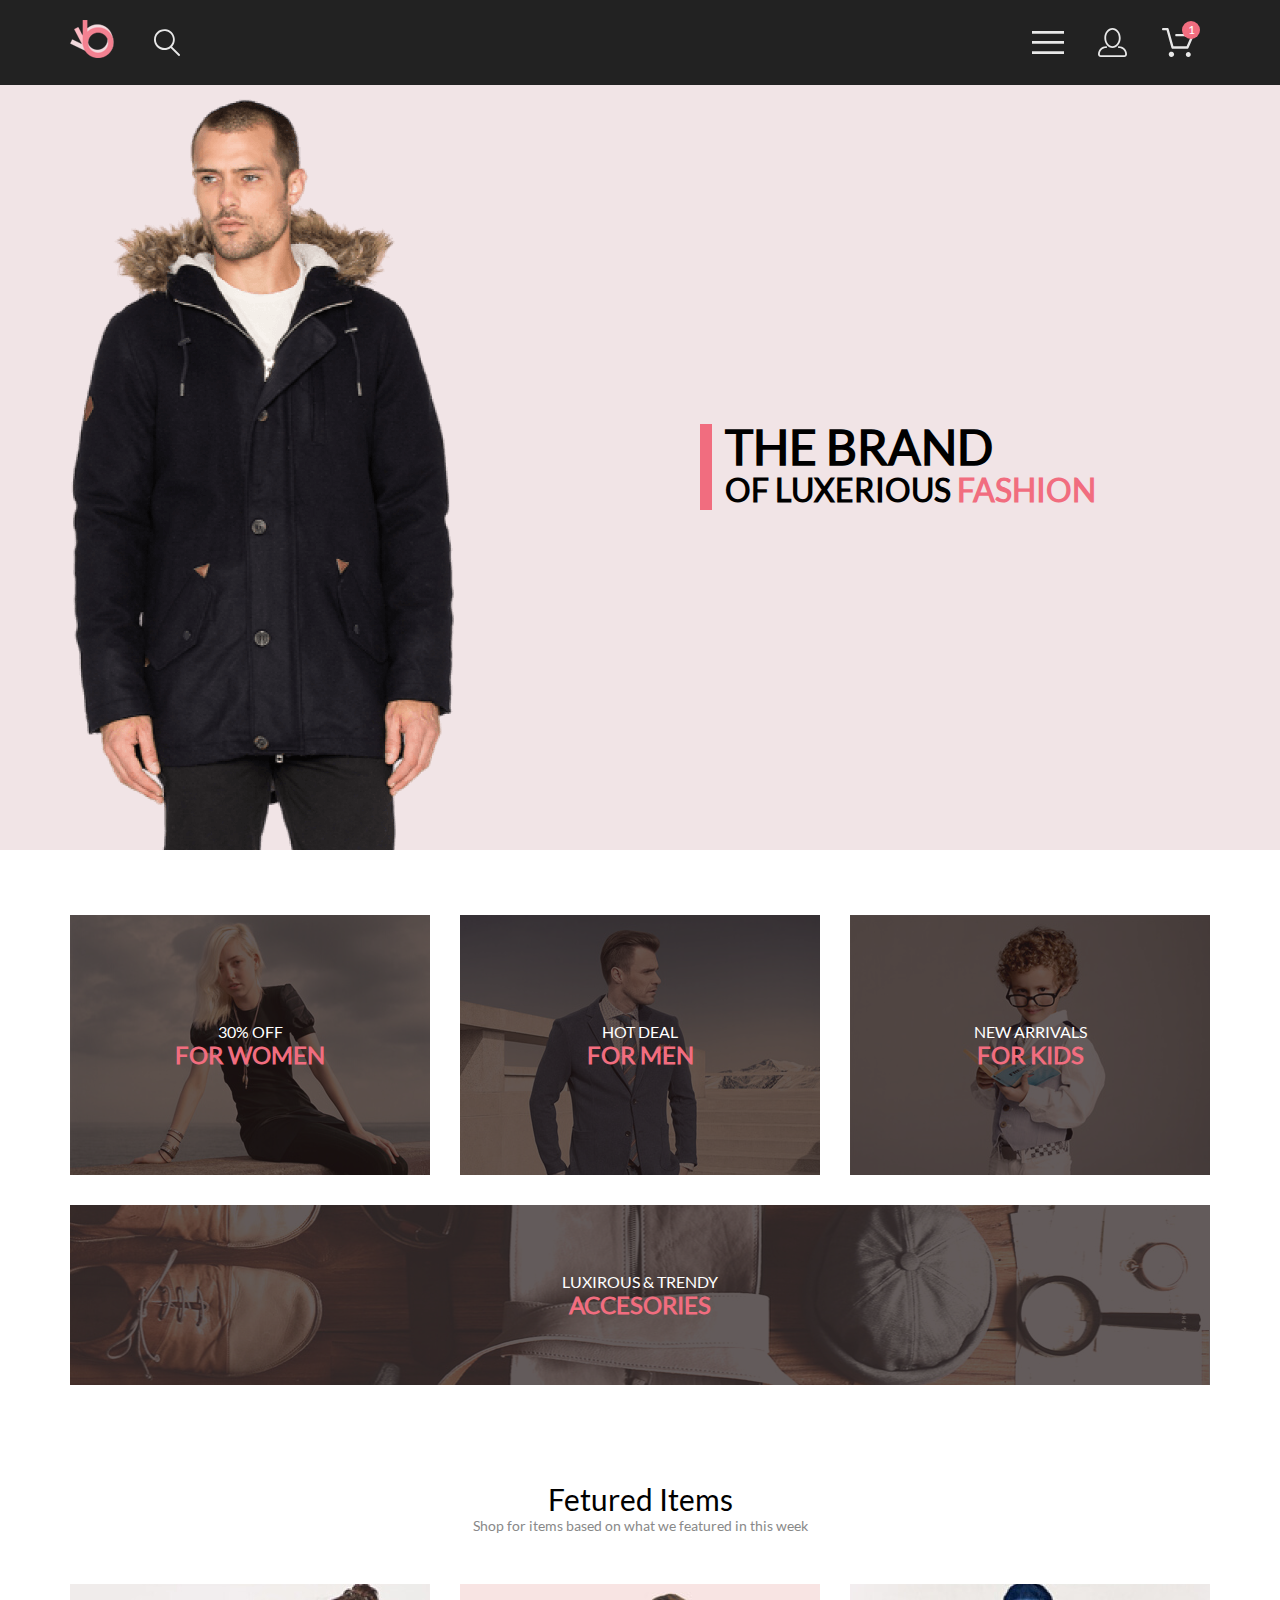
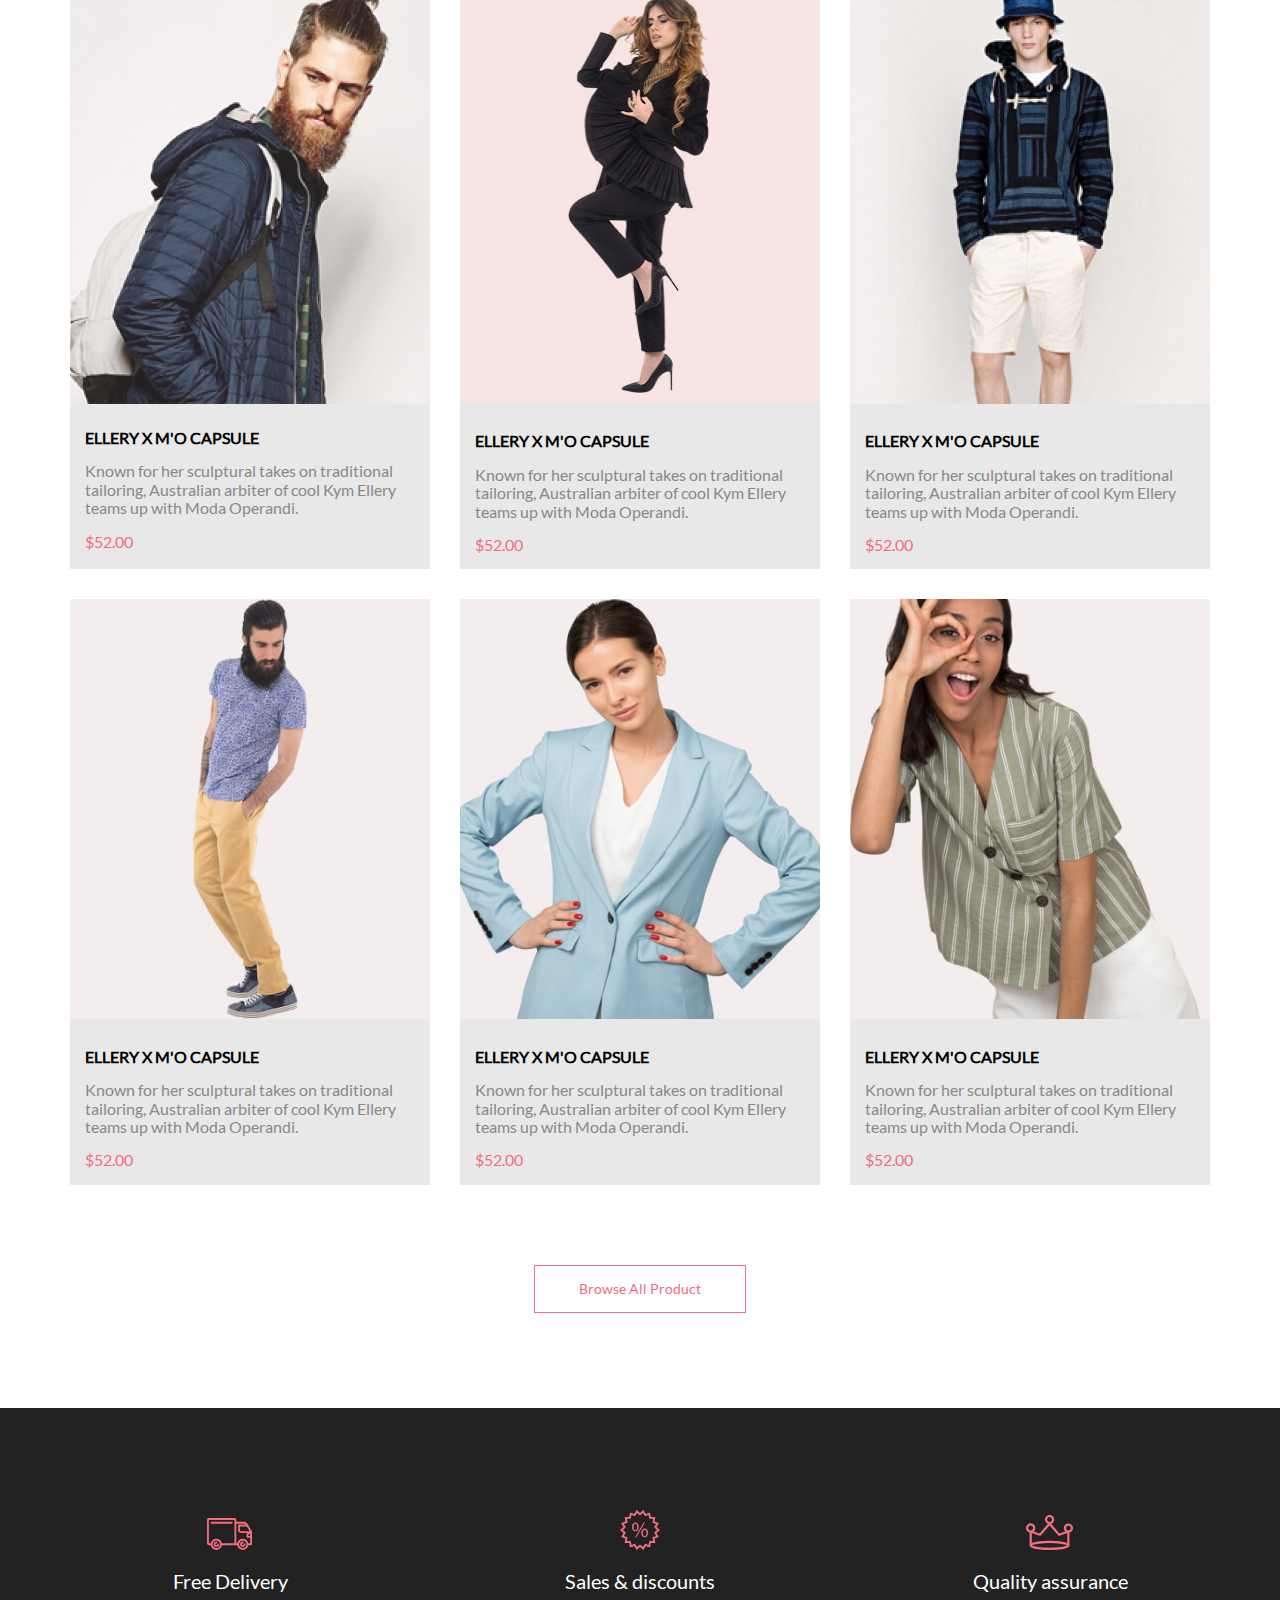
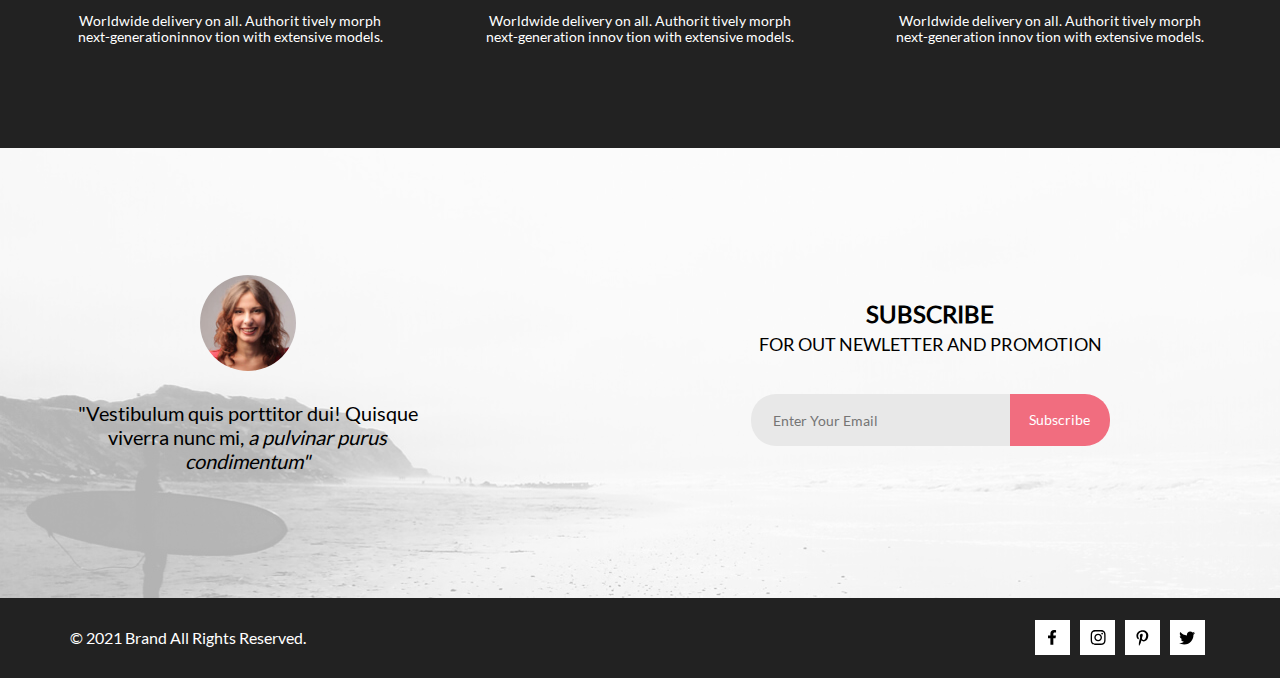
==== commit e4861977: "1. Fixed all bugs (index.html)" ====
--- a/index.html
+++ b/index.html
@@ -63,8 +63,7 @@
                 <div class="menu__drop-down">
                     <div class="drop-down_list">
 
-                        <button class="drop-down__close-button">
-                            <span class="visually-hidden">Close</span>
+                        <button class="drop-down__close-button">                            
                         </button>
 
                         <div class="menu__list">
@@ -206,126 +205,90 @@
             </div>
 
             <div class="fetured-item__wrapper">
-                <div class="fetured-item">
-                    <a href="#" class="fetured-item__link">
-                        <div class="fetured-item__image">
-                            <img width="360" height="420" src="graphic/img/Fetured_ElleryCapsule.jpg"
-                                alt="Product description" class="fetured-item_image">
-                            <div class="fetured-item__image--hover">
-                                <button type="submit" class="feture-item__button">
-                                    <span class="button-basket__icon">Add to Cart</span>
-                                </button>
-                            </div>
-                        </div>
-                        <div class="feture-item_info">
-                            <h4 class="fetured-item__title">Ellery X M'O capsule</h4>
-                            <p class="fetured-item__description">Known for her sculptural takes on traditional
-                                tailoring, Australian arbiter of cool Kym Ellery teams up with Moda Operandi.</p>
-                            <span class="fetured-item__price text-pink">$52.00</span>
-                        </div>
-                    </a>
-                </div>
-
-                <div class="fetured-item">
-                    <a href="#" class="fetured-item__link">
-                        <div class="fetured-item__image">
-                            <img width="360" height="420" src="graphic/img/Fetured_ElleryCapsule-2.jpg"
-                                alt="Product description" class="fetured-item_image">
-                            <div class="fetured-item__image--hover">
-                                <button type="submit" class="feture-item__button">
-                                    <span class="button-basket__icon">Add to Cart</span>
-                                </button>
-                            </div>
-                        </div>
-                        <div class="feture-item_info">
-                            <h4 class="fetured-item__title">Ellery X M'O capsule</h4>
-                            <p class="fetured-item__description">Known for her sculptural takes on traditional
-                                tailoring, Australian arbiter of cool Kym Ellery teams up with Moda Operandi.</p>
-                            <span class="fetured-item__price text-pink">$52.00</span>
-                        </div>
-                    </a>
-                </div>
-
-                <div class="fetured-item">
-                    <a href="#" class="fetured-item__link">
-                        <div class="fetured-item__image">
-                            <img width="360" height="420" src="graphic/img/Fetured_ElleryCapsule-3.jpg"
-                                alt="Product description" class="fetured-item_image">
-                            <div class="fetured-item__image--hover">
-                                <button type="submit" class="feture-item__button">
-                                    <span class="button-basket__icon">Add to Cart</span>
-                                </button>
-                            </div>
-                        </div>
-                        <div class="feture-item_info">
-                            <h4 class="fetured-item__title">Ellery X M'O capsule</h4>
-                            <p class="fetured-item__description">Known for her sculptural takes on traditional
-                                tailoring, Australian arbiter of cool Kym Ellery teams up with Moda Operandi.</p>
-                            <span class="fetured-item__price text-pink">$52.00</span>
-                        </div>
-                    </a>
-                </div>
-
-                <div class="fetured-item">
-                    <a href="#" class="fetured-item__link">
-                        <div class="fetured-item__image">
-                            <img width="360" height="420" src="graphic/img/Fetured_ElleryCapsule-4.jpg"
-                                alt="Product description" class="fetured-item_image">
-                            <div class="fetured-item__image--hover">
-                                <button type="submit" class="feture-item__button">
-                                    <span class="button-basket__icon">Add to Cart</span>
-                                </button>
-                            </div>
-                        </div>
-                        <div class="feture-item_info">
-                            <h4 class="fetured-item__title">Ellery X M'O capsule</h4>
-                            <p class="fetured-item__description">Known for her sculptural takes on traditional
-                                tailoring, Australian arbiter of cool Kym Ellery teams up with Moda Operandi.</p>
-                            <span class="fetured-item__price text-pink">$52.00</span>
-                        </div>
-                    </a>
-                </div>
-
-                <div class="fetured-item">
-                    <a href="#" class="fetured-item__link">
-                        <div class="fetured-item__image">
-                            <img width="360" height="420" src="graphic/img/Fetured_ElleryCapsule-5.jpg"
-                                alt="Product description" class="fetured-item_image">
-                            <div class="fetured-item__image--hover">
-                                <button type="submit" class="feture-item__button">
-                                    <span class="button-basket__icon">Add to Cart</span>
-                                </button>
-                            </div>
-                        </div>
-                        <div class="feture-item_info">
-                            <h4 class="fetured-item__title">Ellery X M'O capsule</h4>
-                            <p class="fetured-item__description">Known for her sculptural takes on traditional
-                                tailoring, Australian arbiter of cool Kym Ellery teams up with Moda Operandi.</p>
-                            <span class="fetured-item__price text-pink">$52.00</span>
-                        </div>
-                    </a>
-                </div>
-
-                <div class="fetured-item">
-                    <a href="#" class="fetured-item__link">
-                        <div class="fetured-item__image">
-                            <img width="360" height="420" src="graphic/img/Fetured_ElleryCapsule-6.jpg"
-                                alt="Product description" class="fetured-item_image">
-                            <div class="fetured-item__image--hover">
-                                <button type="submit" class="feture-item__button">
-                                    <span class="button-basket__icon">Add to Cart</span>
-                                </button>
-                            </div>
-                        </div>
-                        <div class="feture-item_info">
-                            <h4 class="fetured-item__title">Ellery X M'O capsule</h4>
-                            <p class="fetured-item__description">Known for her sculptural takes on traditional
-                                tailoring, Australian arbiter of cool Kym Ellery teams up with Moda Operandi.</p>
-                            <span class="fetured-item__price text-pink">$52.00</span>
-                        </div>
-                    </a>
-                </div>
-
+
+                <a href="#" class="fetured-item">
+                    <img class="fetured-item__image" width="360" height="420"
+                        src="graphic/img/Fetured_ElleryCapsule.jpg" alt="Product description">
+                    <div class="feture-item_info">
+                        <h4 class="fetured-item__title">Ellery X M'O capsule</h4>
+                        <p class="fetured-item__description">Known for her sculptural takes on traditional
+                            tailoring, Australian arbiter of cool Kym Ellery teams up with Moda Operandi.</p>
+                        <span class="fetured-item__price text-pink">$52.00</span>
+                    </div>
+                    <button type="submit" class="feture-item__button button-position">
+                        <span class="button-basket__icon">Add to Cart</span>
+                    </button>
+                </a>
+
+                <a href="#" class="fetured-item">
+                    <img class="fetured-item_image" width="360" height="420"
+                        src="graphic/img/Fetured_ElleryCapsule-2.jpg" alt="Product description">
+                    <div class="feture-item_info">
+                        <h4 class="fetured-item__title">Ellery X M'O capsule</h4>
+                        <p class="fetured-item__description">Known for her sculptural takes on traditional
+                            tailoring, Australian arbiter of cool Kym Ellery teams up with Moda Operandi.</p>
+                        <span class="fetured-item__price text-pink">$52.00</span>
+                    </div>
+                    <button type="submit" class="feture-item__button button-position">
+                        <span class="button-basket__icon">Add to Cart</span>
+                    </button>
+                </a>
+
+                <a href="#" class="fetured-item">
+                    <img class="fetured-item_image" width="360" height="420"
+                        src="graphic/img/Fetured_ElleryCapsule-3.jpg" alt="Product description">
+                    <div class="feture-item_info">
+                        <h4 class="fetured-item__title">Ellery X M'O capsule</h4>
+                        <p class="fetured-item__description">Known for her sculptural takes on traditional
+                            tailoring, Australian arbiter of cool Kym Ellery teams up with Moda Operandi.</p>
+                        <span class="fetured-item__price text-pink">$52.00</span>
+                    </div>
+                    <button type="submit" class="feture-item__button button-position">
+                        <span class="button-basket__icon">Add to Cart</span>
+                    </button>
+                </a>
+
+                <a href="#" class="fetured-item">
+                    <img class="fetured-item_image" width="360" height="420"
+                        src="graphic/img/Fetured_ElleryCapsule-4.jpg" alt="Product description">
+                    <div class="feture-item_info">
+                        <h4 class="fetured-item__title">Ellery X M'O capsule</h4>
+                        <p class="fetured-item__description">Known for her sculptural takes on traditional
+                            tailoring, Australian arbiter of cool Kym Ellery teams up with Moda Operandi.</p>
+                        <span class="fetured-item__price text-pink">$52.00</span>
+                    </div>
+                    <button type="submit" class="feture-item__button button-position">
+                        <span class="button-basket__icon">Add to Cart</span>
+                    </button>
+                </a>
+
+                <a href="#" class="fetured-item">
+                    <img class="fetured-item_image" width="360" height="420"
+                        src="graphic/img/Fetured_ElleryCapsule-5.jpg" alt="Product description">
+                    <div class="feture-item_info">
+                        <h4 class="fetured-item__title">Ellery X M'O capsule</h4>
+                        <p class="fetured-item__description">Known for her sculptural takes on traditional
+                            tailoring, Australian arbiter of cool Kym Ellery teams up with Moda Operandi.</p>
+                        <span class="fetured-item__price text-pink">$52.00</span>
+                    </div>
+                    <button type="submit" class="feture-item__button button-position">
+                        <span class="button-basket__icon">Add to Cart</span>
+                    </button>
+                </a>
+
+                <a href="#" class="fetured-item">
+                    <img class="fetured-item_image" width="360" height="420"
+                        src="graphic/img/Fetured_ElleryCapsule-6.jpg" alt="Product description">
+                    <div class="feture-item_info">
+                        <h4 class="fetured-item__title">Ellery X M'O capsule</h4>
+                        <p class="fetured-item__description">Known for her sculptural takes on traditional
+                            tailoring, Australian arbiter of cool Kym Ellery teams up with Moda Operandi.</p>
+                        <span class="fetured-item__price text-pink">$52.00</span>
+                    </div>
+                    <button type="submit" class="feture-item__button button-position">
+                        <span class="button-basket__icon">Add to Cart</span>
+                    </button>
+                </a>
             </div>
             <button href="#" class="button-pink">Browse All Product</button>
         </section>
@@ -371,6 +334,7 @@
 
         <section class="review-subscribe">
             <h2 class="visually-hidden">Subscribe for out newletter and promotion</h2>
+            
             <div class="review-subscribe__wrapper  container">
                 <div class="reviews">
                     <img class="review__avatar" width="96" height="96" src="graphic/img/subscribe_avatar.jpg"
--- a/style/style.css
+++ b/style/style.css
@@ -45,7 +45,7 @@
 .main-nav__search {
     display: flex;
     justify-content: flex-start;
-    width: 30%;
+
     cursor: pointer;
 }
 
@@ -109,8 +109,6 @@
 }
 
 .order-total__icon {
-    /* display: none; */
-
     width: 18px;
     height: 18px;
 
@@ -216,8 +214,6 @@
 
 .menu-modal--show {
     display: block;
-    /* animation-name: slide;
-    animation-duration: 0.6s; */
 }
 
 .drop-down__close-button {
@@ -345,11 +341,12 @@
     left: 0;
 
     background-color: rgba(33, 22, 22, 0.7);
+
     z-index: 2;
 }
 
 .banner-badge__wrapper:hover {
-    background-color: rgba(33, 22, 22, 0.8);
+    background: radial-gradient(rgba(33, 22, 22, 0.7),rgba(33, 22, 22, 0.8));
 }
 
 .banner-badge__info {
@@ -435,63 +432,71 @@
 .fetured-item__wrapper {
     margin-top: 50px;
 
-    min-height: 1193px;
     display: flex;
     flex-wrap: wrap;
     justify-content: space-between;
-    align-content: space-between;
 }
 
 .fetured-item {
+    display: block;
+
+    position: relative;
+
     width: 360px;
     min-height: 582px;
 
+    margin-bottom: 30px;
+
     background-color: var(--brand-gray-light);
 }
 
-.fetured-item__image {
-    position: relative;
-    height: 420px;
-}
-
-
-.feture-item_info {
-    margin-left: 15px;
-}
-
-.fetured-item__title {
-    text-transform: uppercase;
-}
-
-.fetured-item__description {
-    color: var(--brand-gray);
-}
-
-
-/* Button Add to Card */
-
-.fetured-item__image--hover {
-    display: none;
-
-    width: 100%;
-    height: 100%;
+.fetured-item:hover::after {
+    content: "";
 
     position: absolute;
 
     top: 0;
     left: 0;
 
-    background-color: rgba(33, 22, 22, 0.7);
+    width: 100%;
+    height: 420px;
+    
+    background-color: rgba(33, 22, 22, 0.7);    
     z-index: 2;
 }
 
-.feture-item__button {    
+.fetured-item__image {
+    display: block;
+}
+
+.feture-item_info {
+    padding: 15px;
+}
+
+.fetured-item__title {
+    margin: 10px 0;
+    text-transform: uppercase;
+}
+
+.fetured-item__description {
+    margin: 15px 0;
+    color: var(--brand-gray);
+}
+
+/* Button Add to Card */
+
+.button-position {
+    position: absolute;
+    top: 185px;
+    left: 0;
+    right: 0;
+}
+
+.feture-item__button {
+    display: none;
     font-size: 14px;
 
-    position: relative;
-    display: block;
-
-    margin: auto;
+    margin: 0 auto;
 
     min-width: 140px;
     padding: 15px 25px;
@@ -501,26 +506,30 @@
     background-color: transparent;
 
     cursor: pointer;
+
+    z-index: 3;
+}
+
+.fetured-item:hover .feture-item__button {
+    display: block;
 }
 
 .button-basket__icon {
-    padding-left: 18px;
+    padding-left: 25px;
 }
 
 .button-basket__icon::before {
     content: "";
 
     background-image: url("../graphic/svg/basket_icon_button.svg");
-    width: 26px;
-    height: 24px;
+    width: 28px;
+    height: 26px;
+
+    background-repeat: no-repeat;
 
     position: absolute;
     top: 10px;
-    left: 13px;
-}
-
-.fetured-item:hover .fetured-item__image--hover {
-    display: flex;
+    left: 16px;
 }
 
 .feture-item__button:hover {
@@ -535,6 +544,10 @@
     background-color: var(--brand-gray);
 }
 
+/* .feture-item__button:hover,
+.feture-item__button:active .fetured-item__link:hover::after {
+    display: block;
+} */
 
 /* Button - Browse all */
 
@@ -635,9 +648,9 @@
 .review-subscribe::after {
     content: "";
 
-    background-image: url("../graphic/img/bottom_bkg.jpg");
+    background-image: url("../graphic/img/bottom_img.jpg");
     background-repeat: no-repeat;
-    background-position: center 20%;
+    background-position: center;
     background-size: cover;
     opacity: 0.3;
 
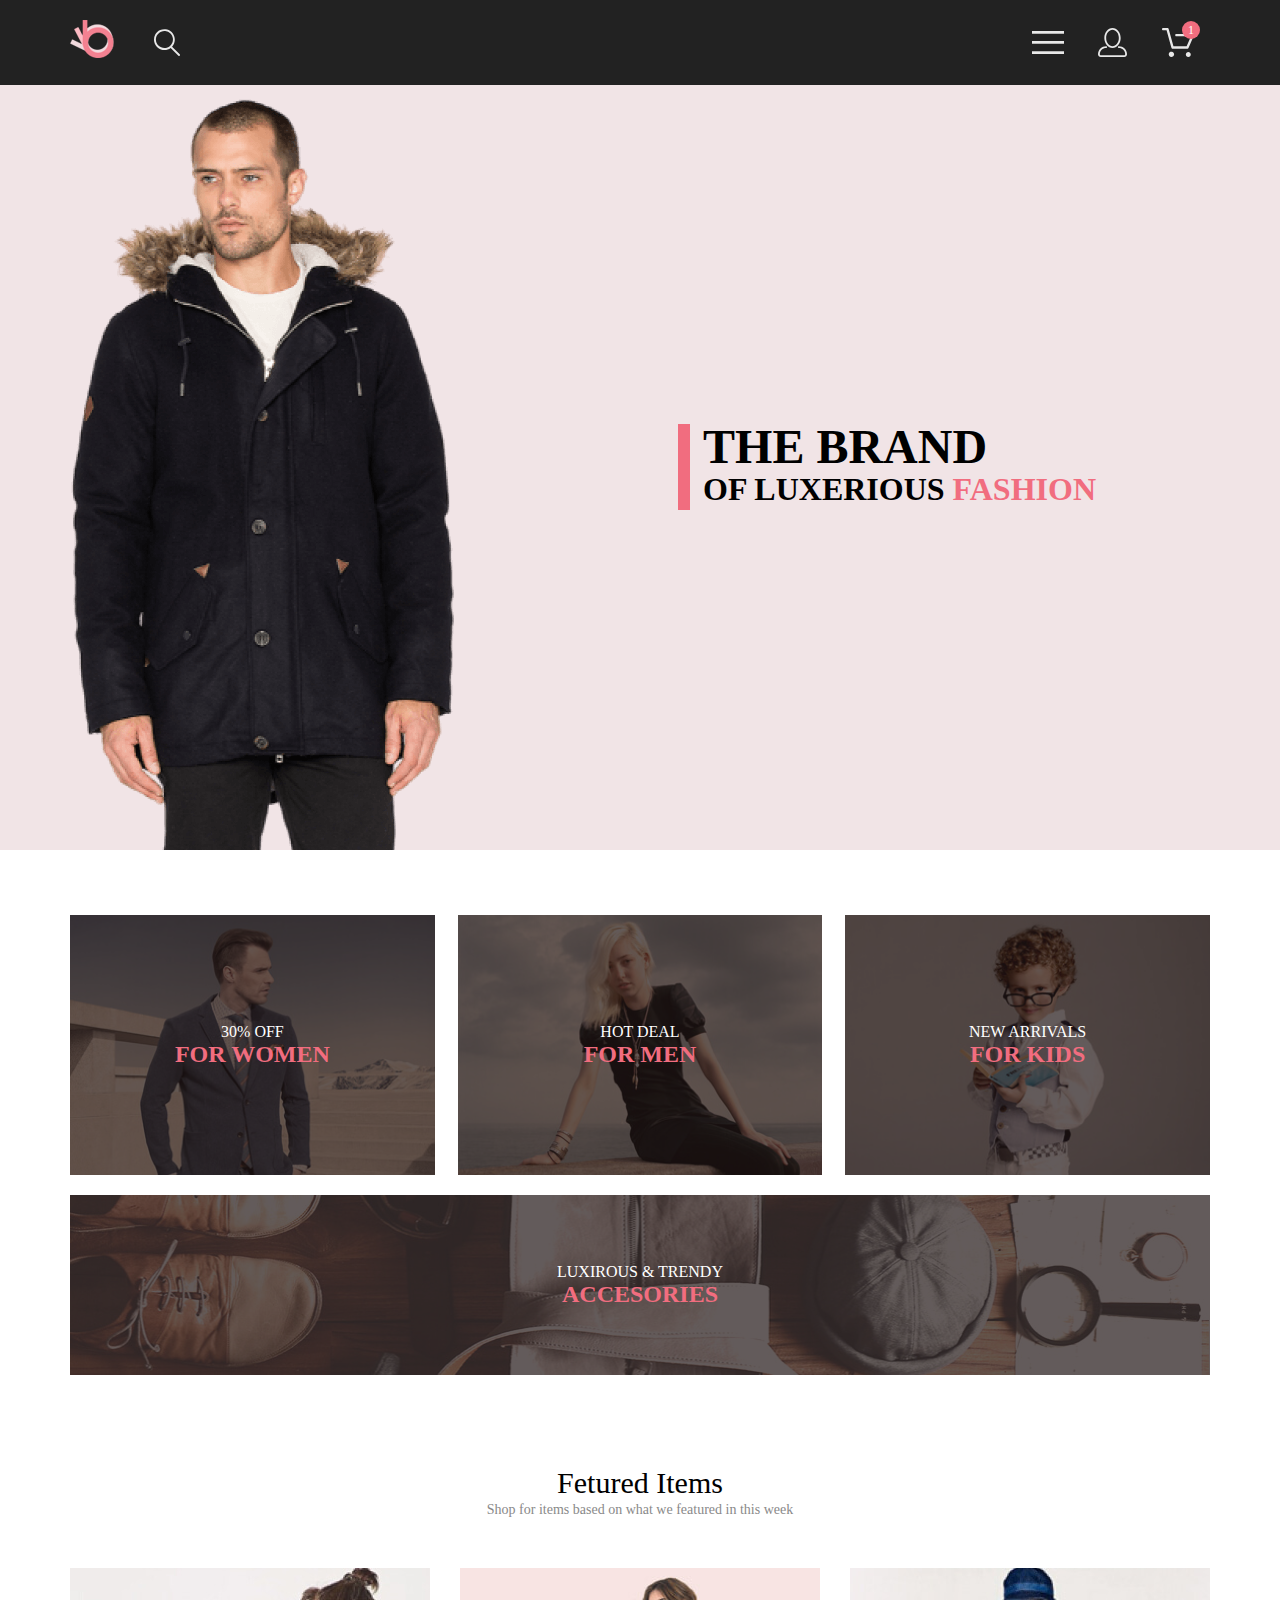
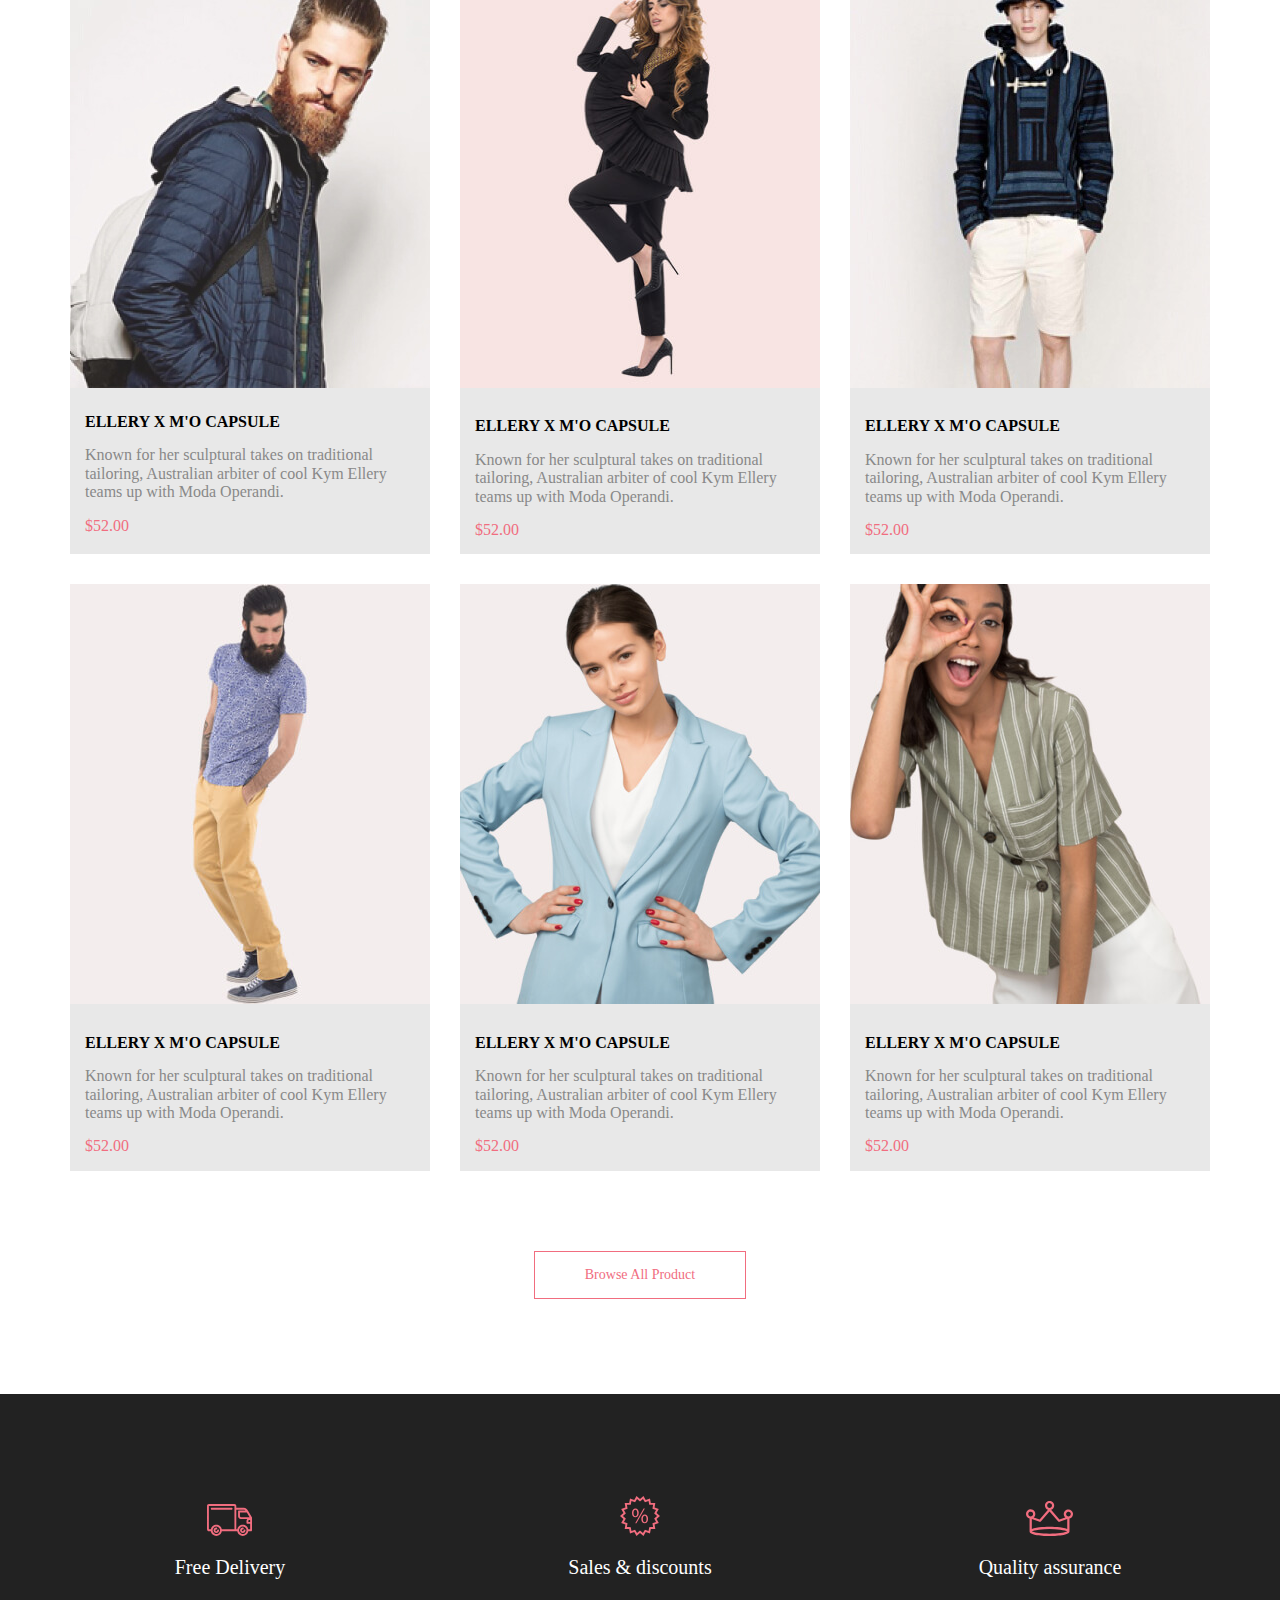
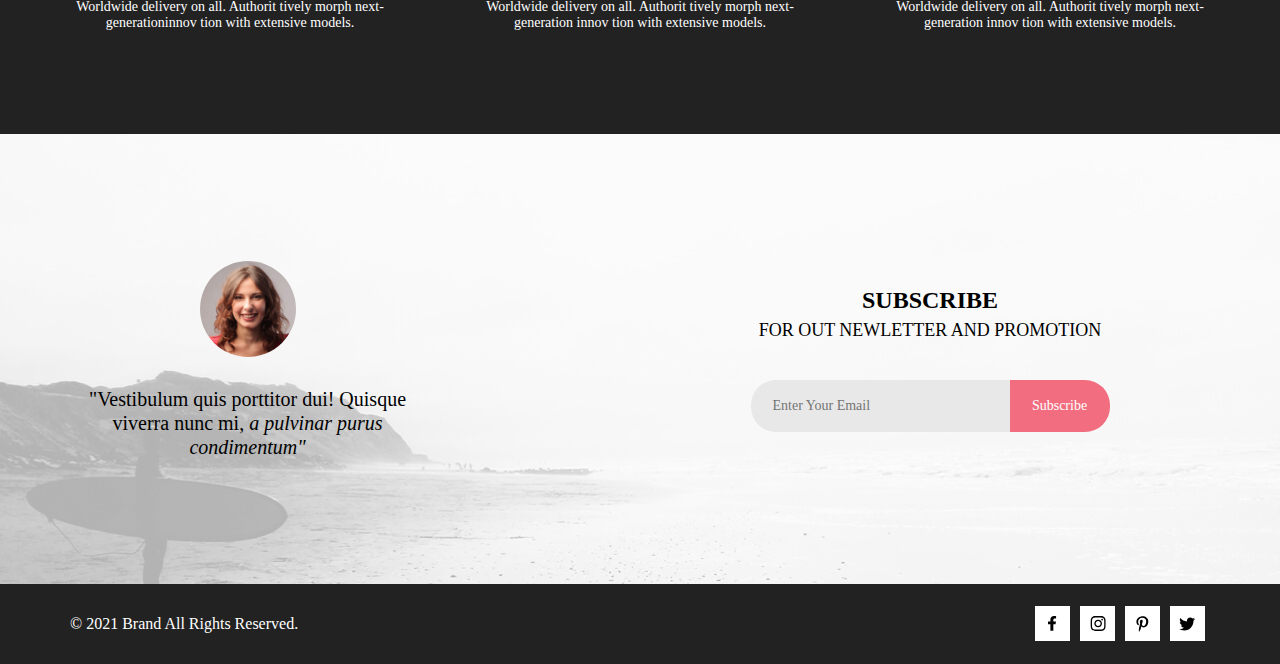
==== commit ff07ff00: "complete all pages" ====
--- a/index.html
+++ b/index.html
@@ -5,7 +5,7 @@
     <meta charset="UTF-8">
     <meta name="viewport" content="width=device-width, initial-scale=1.0">
     <link rel="shortcut icon" href="graphic/img/Brand_logo_small.png" type="image/x-icon">
-    <link rel="stylesheet" href="style/style.css">
+    <link rel="stylesheet" href="css/style.css">
     <title>The Brand of luxerious fashion</title>
 </head>
 
@@ -63,8 +63,7 @@
                 <div class="menu__drop-down">
                     <div class="drop-down_list">
 
-                        <button class="drop-down__close-button">                            
-                        </button>
+                        <button class="drop-down__close-button"></button>
 
                         <div class="menu__list">
                             <span class="menu__header">Menu</span>
@@ -154,48 +153,28 @@
         </section>
 
         <section class="page-category container">
+
             <div class="category__wrapper">
-
-                <div class="category__banner banner--man">
-                    <a href=# class="banner-link">
-                        <img width="360" height="280" src="graphic/img/product_for-women.jpg" alt="Products for women">
-                        <div class="banner-badge__wrapper">
-                            <span class="banner-badge__info">30% off</span>
-                            <h3 class="banner-badge__category text-pink">For women</h3>
-                        </div>
-                    </a>
-                </div>
-
-                <div class="category__banner banner--woman">
-                    <a href=# class="banner-link">
-                        <img width="360" height="280" src="graphic/img/product_for-men.jpg" alt="Products for women">
-                        <div class="banner-badge__wrapper">
-                            <span class="banner-badge__info">Hot deal</span>
-                            <h3 class="banner-badge__category text-pink">For men</h3>
-                        </div>
-                    </a>
-                </div>
-
-                <div class="category__banner banner--kids">
-                    <a href=# class="banner-link">
-                        <img width="360" height="280" src="graphic/img/product_for-kids.jpg" alt="Products for women">
-                        <div class="banner-badge__wrapper">
-                            <span class="banner-badge__info">New arrivals</span>
-                            <h3 class="banner-badge__category text-pink">For kids</h3>
-                        </div>
-                    </a>
-                </div>
-
-                <div class="category__banner banner--accesories">
-                    <a href=# class="banner-link">
-                        <img width="1140" height="180" src="graphic/img/product_accesories.jpg" alt="Accoseriese">
-                        <div class="banner-badge__wrapper">
-                            <span class="banner-badge__info">Luxirous & trendy</span>
-                            <h3 class="banner-badge__category text-pink">Accesories</h3>
-                        </div>
-                    </a>
-                </div>
-            </div>
+                <a href=# class="banner-link banner--man">
+                    <span class="banner-badge__info">30% off</span>
+                    <h3 class="banner-badge__category text-pink">For women</h3>
+                </a>
+
+                <a href=# class="banner-link banner--woman">
+                    <span class="banner-badge__info">Hot deal</span>
+                    <h3 class="banner-badge__category text-pink">For men</h3>
+                </a>
+
+                <a href=# class="banner-link banner--kids">
+                    <span class="banner-badge__info">New arrivals</span>
+                    <h3 class="banner-badge__category text-pink">For kids</h3>
+                </a>
+
+                <a href=# class="banner-link banner--accesories">
+                    <span class="banner-badge__info">Luxirous & trendy</span>
+                    <h3 class="banner-badge__category text-pink">Accesories</h3>
+                </a>
+            </div>  
         </section>
 
         <section class="page-fetured container">
@@ -334,7 +313,7 @@
 
         <section class="review-subscribe">
             <h2 class="visually-hidden">Subscribe for out newletter and promotion</h2>
-            
+
             <div class="review-subscribe__wrapper  container">
                 <div class="reviews">
                     <img class="review__avatar" width="96" height="96" src="graphic/img/subscribe_avatar.jpg"
--- a/css/style.css
+++ b/css/style.css
@@ -0,0 +1,1603 @@
+@import "animations.css";
+@import "fonts.css";
+@import "normalize.css";
+@import "variables.css";
+@import "visually-hidden.css";
+
+body {
+    font-family: "lato";
+    font-weight: 400;
+    font-style: normal;
+    font-size: 16px;
+}
+
+a:focus,
+button:focus,
+input:focus {
+    outline: none
+}
+
+a:focus-visible,
+button:focus-visible,
+input:focus-visible {
+    outline: 1px solid var(--brand-pink);
+    box-shadow: 0 0 10px var(--brand-pink);
+}
+
+.container {
+    width: 100%;
+    max-width: 1140px;
+    margin: 0 auto;
+}
+
+
+/* Header */
+
+.page-header {
+    background-color: var(--brand-black);
+    padding: 20px 0px;
+}
+
+.page-header__wrapper {
+    display: flex;
+    flex-wrap: wrap;
+    justify-content: space-between;
+}
+
+.page-header__logo {
+    display: block;
+    margin-right: 20px;
+}
+
+.main-nav__wrapper {
+    flex-grow: 2;
+    display: flex;
+    flex-wrap: wrap;
+    justify-content: space-between;
+}
+
+.main-nav__search {
+    display: flex;
+    justify-content: flex-start;
+
+    cursor: pointer;
+}
+
+.button-search__input {
+    display: none;
+
+    border: none;
+
+    background-color: var(--brand-gray-light);
+
+    cursor: pointer;
+}
+
+.button-search__input--show {
+    display: block;
+}
+
+.nav_wrapper--right {
+    display: flex;
+    flex-wrap: wrap;
+    justify-content: space-between;
+}
+
+.main-nav_button {
+    width: 45px;
+    height: 45px;
+
+    display: flex;
+    justify-content: center;
+    align-items: center;
+
+    position: relative;
+
+    margin: 0 10px;
+
+    cursor: pointer;
+    border: none;
+
+    background-color: transparent;
+}
+
+.nav-button {
+    fill: var(--brand-gray-light);
+}
+
+.nav-button:hover {
+    fill: var(--brand-pink);
+}
+
+.nav-button:active {
+    fill: var(--brand-gray);
+}
+
+.order-total__icon {
+    width: 18px;
+    height: 18px;
+
+    line-height: 18px;
+
+    position: absolute;
+    border-radius: 50%;
+    top: 1px;
+    right: 0;
+
+    background-color: var(--brand-pink);
+}
+
+.order-total__count {
+    font-size: 12px;
+    vertical-align: top;
+
+    color: var(--brand-white);
+}
+
+
+/* Main */
+/* page-brand */
+
+.page-brand {
+    min-height: 765px;
+    background-color: #F1E4E6;
+
+    position: relative;
+}
+
+.page-brand_wrapper {
+    display: flex;
+    justify-content: space-between;
+    align-items: center;
+}
+
+.page-brand__image {
+    display: block;
+}
+
+.page-brand__text {
+    font-weight: 900;
+    font-size: 48px;
+    line-height: 43px;
+
+    position: relative;
+
+    padding-left: 25px;
+    margin-right: 10%;
+
+    text-transform: uppercase;
+}
+
+.page-brand__text::before {
+    content: "";
+
+    width: 12px;
+    height: 100%;
+
+    position: absolute;
+    top: -1px;
+    left: 0;
+
+    background-color: var(--brand-pink);
+}
+
+.page-brand__text--small {
+    display: block;
+    font-size: 32px;
+    font-weight: 700;
+}
+
+.text-pink {
+    color: var(--brand-pink);
+}
+
+/* Menu poput */
+
+.menu__drop-down {
+    display: none;
+
+    width: 100%;
+    height: 765px;
+
+    position: absolute;
+    top: 85px;
+    right: 0;
+
+    background-color: rgba(33, 22, 22, 0.7);
+    z-index: 2;
+}
+
+.drop-down_list {
+    width: 235px;
+    height: 765px;
+
+    position: absolute;
+    top: 0;
+    right: 0;
+
+    background-color: white;
+}
+
+.menu-modal--show {
+    display: block;
+}
+
+.drop-down__close-button {
+    content: "";
+
+    position: absolute;
+    top: 15px;
+    right: 15px;
+
+    width: 15px;
+    height: 15px;
+
+    background-color: transparent;
+    border: 0px;
+
+    cursor: pointer;
+}
+
+.drop-down__close-button::before,
+.drop-down__close-button::after {
+    content: "";
+
+    position: absolute;
+    top: 6px;
+    left: 0px;
+
+    width: 15px;
+    height: 2px;
+
+    background-color: var(--brand-black);
+}
+
+.drop-down__close-button::before {
+    transform: rotate(45deg);
+}
+
+.drop-down__close-button::after {
+    transform: rotate(-45deg);
+}
+
+.drop-down__close-button:hover:before,
+.drop-down__close-button:hover:after {
+    background-color: var(--brand-gray);
+}
+
+.menu__list {
+    padding: 40px;
+}
+
+.menu__header {
+    font-weight: 700;
+    text-transform: uppercase;
+}
+
+.menu__categories {
+    font-size: 14px;
+
+    padding-left: 0;
+    padding-top: 15px;
+
+    list-style-type: none;
+}
+
+.category__header {
+    text-transform: uppercase;
+}
+
+.category__header:hover {
+    color: var(--brand-pink-dark);
+}
+
+.category__item {
+    padding-top: 10px;
+    padding-left: 15px;
+
+    color: var(--brand-gray);
+}
+
+.category__item:hover {
+    color: var(--brand-black);
+}
+
+
+/* page-category */
+
+.category__wrapper {
+    margin-top: 65px;
+
+    display: flex;
+    flex-wrap: wrap;
+    justify-content: space-between;
+}
+
+.banner-link {
+    width: 32%;
+    height: 260px;
+
+    position: relative;
+
+    display: flex;
+    flex-direction: column;
+    justify-content: center;
+
+    background-size: cover;
+    background-repeat: no-repeat;
+    background-position: center;
+}
+
+.banner-link::after {
+    content: "";
+
+    position: absolute;
+
+    top: 0;
+    left: 0;
+
+    width: 100%;
+    height: 100%;
+
+    background-color: rgba(33, 22, 22, 0.7);
+}
+
+.banner-link:hover::after {
+    background: radial-gradient(rgba(33, 22, 22, 0.7), rgba(33, 22, 22, 0.8));
+}
+
+.banner--man {
+    background-image: url("../graphic/img/product_for-men.jpg"); 
+}
+
+.banner--woman {
+    background-image: url("../graphic/img/product_for-women.jpg");
+}
+
+.banner--kids {
+    background-image: url("../graphic/img/product_for-kids.jpg");
+}
+
+.banner--accesories {
+    background-image: url("../graphic/img/product_accesories.jpg");
+    
+    width: 100%;
+    height: 180px;
+
+    margin-top: 20px;
+}
+
+.banner-badge__info {
+    font-size: 16px;
+    line-height: 19px;
+    text-align: center;
+
+    margin: 0;
+
+    text-transform: uppercase;
+
+    color: var(--brand-white);
+
+    z-index: 1;
+}
+
+.banner-badge__category {
+    font-size: 24px;
+    font-weight: 700;
+    text-align: center;
+
+    margin: 0;
+
+    text-transform: uppercase;
+
+    z-index: 1;
+}
+
+
+/* page-fetured */
+
+.page-fetured {
+    margin-top: 90px;
+}
+
+.fetured-header {
+    text-align: center;
+}
+
+.fetured-header__title {
+    margin: 0;
+    font-size: 30px;
+    font-weight: 400;
+    line-height: 36px;
+}
+
+.fetured-header__description {
+    margin: 0;
+    font-size: 14px;
+    line-height: 17px;
+
+    color: var(--brand-gray);
+}
+
+.fetured-item__wrapper {
+    margin-top: 50px;
+
+    display: flex;
+    flex-wrap: wrap;
+    justify-content: space-between;
+}
+
+.fetured-item {
+    display: block;
+
+    position: relative;
+
+    width: 360px;
+    min-height: 582px;
+
+    margin-bottom: 30px;
+
+    background-color: var(--brand-gray-light);
+}
+
+.fetured-item:hover::after {
+    content: "";
+
+    position: absolute;
+
+    top: 0;
+    left: 0;
+
+    width: 100%;
+    height: 420px;
+
+    background-color: rgba(33, 22, 22, 0.7);
+    z-index: 2;
+}
+
+.fetured-item__image {
+    display: block;
+}
+
+.feture-item_info {
+    padding: 15px;
+}
+
+.fetured-item__title {
+    margin: 10px 0;
+    text-transform: uppercase;
+}
+
+.fetured-item__description {
+    font-weight: 300;
+    margin: 15px 0;
+    color: var(--brand-gray);
+}
+
+.fetured-item__price {
+    font-weight: 400;
+}
+
+/* Button Add to Card */
+
+.button-position {
+    position: absolute;
+    top: 185px;
+    left: 0;
+    right: 0;
+}
+
+.feture-item__button {
+    display: none;
+    font-size: 14px;
+
+    margin: 0 auto;
+
+    min-width: 140px;
+    padding: 15px 25px;
+
+    color: white;
+    border: 1px solid white;
+    background-color: transparent;
+
+    cursor: pointer;
+
+    z-index: 3;
+}
+
+.fetured-item:hover .feture-item__button {
+    display: block;
+}
+
+.button-basket__icon {
+    padding-left: 25px;
+}
+
+.button-basket__icon::before {
+    content: "";
+
+    background-image: url("../graphic/svg/basket_icon_button.svg");
+    width: 28px;
+    height: 26px;
+
+    background-repeat: no-repeat;
+
+    position: absolute;
+    top: 10px;
+    left: 16px;
+}
+
+.feture-item__button:hover {
+    color: var(--brand-white);
+    border-color: var(--brand-pink);
+
+    background-color: var(--brand-pink);
+}
+
+.feture-item__button:active {
+    border-color: var(--brand-gray);
+    background-color: var(--brand-gray);
+}
+
+/* Button - Browse all */
+
+.button-pink {
+    display: block;
+    min-width: 212px;
+
+    margin: 50px auto 0;
+    padding: 15px 20px;
+
+    font-size: 14px;
+    text-align: center;
+    word-break: break-all;
+
+    background-color: transparent;
+    color: var(--brand-pink);
+    border: 1px solid var(--brand-pink);
+
+    cursor: pointer;
+}
+
+.button-pink:hover {
+    color: var(--brand-white);
+    background-color: var(--brand-pink);
+}
+
+.button-pink:active {
+    color: var(--brand-white);
+    background-color: var(--brand-gray);
+    border: 1px solid var(--brand-gray);
+}
+
+
+/* advantages */
+
+.advantages {
+    min-height: 340px;
+
+    margin-top: 95px;
+
+    background-color: var(--brand-black);
+}
+
+.adventages__wrapper {
+    min-height: 340px;
+
+    display: flex;
+    justify-content: space-between;
+    align-items: center;
+}
+
+.adventage__block {
+    width: 320px;
+    min-height: 135px;
+
+    display: flex;
+    flex-direction: column;
+    justify-content: flex-end;
+}
+
+.adventage__block-icon {
+    display: block;
+
+    margin: 0 auto;
+
+    fill: var(--brand-pink);
+}
+
+.adventage_title {
+    font-size: 20px;
+    font-weight: 400;
+
+    text-align: center;
+
+    color: var(--brand-white);
+}
+
+.adventage__description {
+    font-size: 14px;
+    font-weight: 300;
+    text-align: center;
+    word-break: keep-all;
+
+    margin: 0;
+
+    color: var(--brand-white);
+}
+
+
+/* subscribe */
+
+.review-subscribe {
+    width: 100%;
+    min-height: 450px;
+
+    position: relative;
+}
+
+.review-subscribe::after {
+    content: "";
+
+    background-image: url("../graphic/img/bottom_img.jpg");
+    background-repeat: no-repeat;
+    background-position: center;
+    background-size: cover;
+    opacity: 0.3;
+
+    position: absolute;
+    top: 0;
+    right: 0;
+    left: 0;
+    bottom: 0;
+    z-index: -1;
+}
+
+.review-subscribe__wrapper {
+    min-height: 450px;
+    display: flex;
+    justify-content: space-between;
+    align-items: center;
+}
+
+.reviews {
+    width: 355px;
+    height: 195px;
+
+    text-align: center;
+}
+
+.review__avatar {
+    display: block;
+    margin: 0 auto 30px;
+
+    width: 96px;
+    height: 96px;
+
+    border-radius: 50%;
+}
+
+.review__text {
+    font-size: 20px;
+    line-height: 24px;
+}
+
+.review__text--italic {
+    font-style: italic;
+}
+
+.subscribe {
+    width: 560px;
+    min-height: 120px;
+}
+
+.subscribe__text {
+    width: 100%;
+    display: block;
+    font-size: 18px;
+    line-height: 30px;
+    text-align: center;
+    text-transform: uppercase;
+}
+
+.subscribe__text--bold {
+    display: block;
+    font-weight: 700;
+    font-size: 24px;
+}
+
+.subscribe__email {
+    display: flex;
+    justify-content: center;
+
+    margin-top: 35px;
+}
+
+.subscribe__input {
+    width: 255px;
+    height: 50px;
+
+    font-family: "lato";
+    font-size: 14px;
+
+    text-indent: 20px;
+
+    border: none;
+    border-top-left-radius: 25px;
+    border-bottom-left-radius: 25px;
+
+    background-color: var(--brand-gray-light);
+}
+
+.subscribe__input:hover {
+    background-color: #dadada;
+}
+
+.subscribe__button {
+    width: 100px;
+
+    font-family: "lato";
+    font-size: 14px;
+
+    border: none;
+    border-top-right-radius: 25px;
+    border-bottom-right-radius: 25px;
+
+    color: white;
+    background-color: var(--brand-pink);
+
+    cursor: pointer;
+}
+
+.subscribe__button:hover {
+    background-color: var(--brand-pink-dark);
+}
+
+.subscribe__button:active {
+    background-color: var(--brand-gray);
+}
+
+
+/* Page footer */
+
+.page-footer {
+    min-height: 80px;
+
+    background-color: var(--brand-black);
+
+    display: flex;
+    align-items: center;
+}
+
+.page-footer_wrapper {
+    display: flex;
+    justify-content: space-between;
+    align-items: center;
+}
+
+.footer__copyright {
+    color: var(--brand-white);
+}
+
+.footer__social {
+    display: flex;
+    justify-content: space-between;
+}
+
+.social-button {
+    display: flex;
+    justify-content: center;
+    align-items: center;
+
+    width: 35px;
+    height: 35px;
+
+    margin: 0 5px;
+
+    background-color: white;
+}
+
+.social-button:hover {
+    fill: white;
+    background-color: var(--brand-pink);
+}
+
+.social-button:active {
+    background-color: var(--brand-gray);
+}
+
+
+
+/* Catalog.html */
+
+.page-breadcrumbs {
+    min-height: 150px;
+
+    display: flex;
+    align-items: center;
+
+    background-color: var(--brand-gray-light);
+}
+
+.page-breadcrumbs__wrapper {
+    display: flex;
+    justify-content: space-between;
+
+}
+
+.page-breadcrumbs__title {
+    font-size: 24px;
+    text-transform: uppercase;
+
+    color: var(--brand-pink);
+}
+
+.page-breadcrumbs__list {
+    display: flex;
+    align-items: center;
+
+    margin: 0;
+    padding: 0;
+
+    list-style-type: none;
+    text-transform: uppercase;
+}
+
+.breadcrumbs-list__item {
+    position: relative;
+}
+
+.breadcrumbs-list__link {
+    font-weight: 300;
+    margin-right: 20px;
+
+    color: var(--brand-gray);
+}
+
+.breadcrumbs-list__link:hover {
+    color: var(--brand-black);
+}
+
+.breadcrumbs-list__link::after {
+    content: "/\00a0";
+
+    position: absolute;
+    top: 0px;
+    right: 5px;
+}
+
+.breadcrumbs-list__link:hover::after {
+    color: var(--brand-gray);
+}
+
+.breadcrumbs-list__item:last-child>.breadcrumbs-list__link::after {
+    content: "";
+}
+
+.breadcrumbs-list__item:last-child>.breadcrumbs-list__link {
+    font-weight: 700;
+    color: var(--brand-pink);
+    pointer-events: none;
+}
+
+
+/* Pagination */
+
+.fetured-pagination {
+    position: relative;
+
+    display: flex;
+    align-items: center;
+    justify-content: center;
+
+    box-sizing: border-box;
+
+    width: 290px;
+    height: 45px;
+
+    margin: 50px auto;
+
+    border-radius: 5px;
+    border: 1px solid var(--brand-gray-light);
+}
+
+.pagination-arrow__left {
+    content: "";
+
+    width: 10px;
+    height: 15px;
+
+    background-image: url("../graphic/svg/pagination__arrow-left.svg");
+    background-repeat: no-repeat;
+
+    position: absolute;
+    top: 0;
+    left: 0;
+}
+
+.pagination-arrow__left:hover {
+    background-image: url("../graphic/svg/pagination__arrow-left--hover.svg");
+}
+
+
+.pagination-arrow__right {
+    content: "";
+
+    width: 10px;
+    height: 15px;
+
+    background-image: url("../graphic/svg/pagination__arrow-right.svg");
+    background-repeat: no-repeat;
+
+    position: absolute;
+    top: 0;
+    right: 0;
+}
+
+.pagination-arrow__right:hover {
+    background-image: url("../graphic/svg/pagination__arrow-right--hover.svg");
+}
+
+.pagination__item {
+    position: relative;
+
+    margin: auto 10px;
+
+    color: var(--brand-gray);
+}
+
+.pagination__item:hover {
+    color: var(--brand-pink);
+}
+
+.pagination__item:active {
+    color: var(--brand-black);
+}
+
+.pagination__active-links {
+    color: var(--brand-pink);
+}
+
+.fetured-pagination>.pagination__item:nth-child(7)::after {
+    content: "...";
+
+    position: absolute;
+    top: 0;
+    left: 14px;
+
+    pointer-events: none;
+}
+
+.fetured-pagination>.pagination__item:hover:nth-child(7)::after {
+    color: var(--brand-gray);
+}
+
+
+/* Page-filter */
+
+.page-filter {
+    position: relative;
+
+    margin-top: 50px;
+}
+
+.filter__drop-down {
+    width: 120px;
+    z-index: 2;
+}
+
+.filter__drop-down:hover {
+    width: 360px;
+    box-shadow: 0px 4px 4px rgba(0, 0, 0, 0.25);
+}
+
+.drop-down__button {
+    margin: 15px;
+
+    color: var(--brand-black);
+    background-color: transparent;
+
+    border: none;
+    cursor: pointer;
+}
+
+.drop-down__button-name {
+    font-size: 14px;
+    font-weight: 700;
+
+    margin-right: 10px;
+
+    text-transform: uppercase;
+}
+
+.filter__drop-down:hover .drop-down__button-name {
+    color: var(--brand-pink);
+}
+
+.filter__drop-down:hover .drop-down__button-icon {
+    fill: var(--brand-pink);
+}
+
+.filter__drop-down {
+    position: relative;
+}
+
+.drop-down__content {
+    display: none;
+    position: absolute;
+
+    font-size: 14px;
+    font-weight: 400;
+
+    box-sizing: border-box;
+    padding: 0px 20px;
+
+    width: 100%;
+
+    background-color: white;
+    box-shadow: 0px 4px 4px rgba(0, 0, 0, 0.25);
+    z-index: 1;
+}
+
+.filter__drop-down:hover .drop-down__content {
+    display: block;
+}
+
+.drop-down__link {
+    display: block;
+
+    padding: 10px 15px;
+
+    color: var(--brand-gray);
+}
+
+.drop-down__link:hover {
+    color: var(--brand-black);
+}
+
+.drop-down__link--header {
+    position: relative;
+
+    display: block;
+
+    padding: 10px 15px;
+    margin: 15px 0px;
+
+    text-transform: uppercase;
+
+    border-bottom: 1px solid var(--brand-gray-light);
+
+    color: var(--brand-pink);
+}
+
+.drop-down__link--header::before {
+    content: "";
+
+    width: 5px;
+    height: 100%;
+
+    position: absolute;
+    top: 0;
+    left: 0;
+
+    z-index: 5;
+    background-color: var(--brand-pink);
+}
+
+.drop-down__link--header:hover {
+    color: var(--brand-pink-dark);
+}
+
+.drop-down__link--header:hover:before {
+    background-color: var(--brand-pink-dark);
+}
+
+
+/* filter sort */
+
+.sort__drop-down {
+    position: absolute;
+    top: 0;
+    left: 0;
+
+    width: 100%;
+    height: 50px;
+
+    display: flex;
+    justify-content: center;
+    align-items: center;
+}
+
+.sort__list {
+    font-family: "lato";
+    font-size: 14px;
+
+    border: none;
+    margin: 0 15px;
+
+    text-transform: uppercase;
+
+    color: var(--brand-gray);
+}
+
+.sort__list option {
+    margin-left: 5px;
+}
+
+.sort--trends {
+    width: 135px;
+}
+
+.sort--size {
+    width: 55px;
+}
+
+.sort--price {
+    width: 65px;
+}
+
+
+/* Product.html */
+
+.page-slider {
+    min-height: 775px;
+    background-color: #F7F7F7;
+
+    display: flex;
+    justify-content: space-between;
+    align-items: center;
+}
+
+.slider__button {
+    width: 50px;
+    height: 50px;
+
+    display: flex;
+    justify-content: center;
+    align-items: center;
+
+    padding: 0;
+
+    border: none;
+    background-color: var(--brand-gray-light);
+}
+
+.slider__button-arrow {
+    display: block;
+    fill: var(--brand-black);
+    margin: 0;
+}
+
+.slider__button:hover .slider__button-arrow {
+    fill: var(--brand-pink);
+}
+
+.slider__button:active {
+    background-color: var(--brand-gray);
+}
+
+.page-slider__wrapper {
+    display: flex;
+    justify-content: center;
+}
+
+.page-slider__image {
+    display: block;
+}
+
+/* .page-product {
+    position: relative;
+} */
+
+.product-description {
+    position: relative;
+
+    height: 600px;
+
+    margin-top: -65px;
+    margin-bottom: 130px;
+
+    background-color: var(--brand-white);
+    border: 1px solid var(--brand-gray-light);
+
+    text-align: center;
+}
+
+.product__category {
+    display: block;
+    font-size: 14px;
+    font-weight: 300;
+
+    margin-top: 65px;
+
+    text-transform: uppercase;
+
+    color: var(--brand-pink);
+}
+
+.product__category::after {
+    content: "";
+    position: absolute;
+    top: 95px;
+    left: 50%;
+    
+    margin-left: -33px;
+    
+    width: 66px;
+    height: 3px;
+
+    background-color: var(--brand-pink);
+}
+
+.product__name {
+    display: block;
+    font-size: 18px;
+    font-weight: 300;
+    
+    margin-top: 30px;
+
+    text-transform: uppercase;
+
+    color: var(--brand-gray);
+}
+
+.product__description {
+    max-width: 560px;
+
+    font-weight: 300;
+    font-size: 14px;
+    line-height: 18px;
+
+    margin: 50px auto 0 auto;
+
+    color: var(--brand-gray);
+}
+
+.product__price {
+    display: block;
+    font-size: 24px;
+
+    margin-top: 35px;
+
+    color: var(--brand-pink);
+}
+
+.product-line {
+    width: 55%;
+
+    margin-top: 65px;
+
+    border: 1px solid var(--brand-gray-light);
+}
+
+.position-relative {
+    position: relative;
+}
+
+/* Add to button - pink button */
+
+.button__add-to-cart {
+    font-size: 16px;
+
+    display: flex;
+    justify-content: center;
+    align-items: center;
+
+    margin: 50px auto 0;
+
+    min-width: 210px;
+    padding: 12px 55px;
+
+    color: white;
+    border: 1px solid var(--brand-pink);
+    background-color: transparent;
+
+    cursor: pointer;
+}
+
+.button--color {
+    fill: var(--brand-pink);
+}
+
+.add-to-cart__text {
+    display: block;
+    margin-left: 5px;
+    color: var(--brand-pink);
+}
+
+.button__add-to-cart:hover {
+    background-color: var(--brand-pink);
+}
+
+.button__add-to-cart:active {
+    background-color: var(--brand-pink-dark);
+    border-color: var(--brand-pink-dark);
+}
+
+.button__add-to-cart:hover .button--color {
+    fill: var(--brand-white);
+}
+
+.button__add-to-cart:hover .add-to-cart__text {
+    color: var(--brand-white);
+}
+
+
+/* cart-page */
+.shopping-cart__wrapper{
+    display: flex;
+    flex-wrap: wrap;
+    justify-content: space-between;
+
+    padding-top: 95px;
+}
+
+.cart-items__wrapper {
+    width: 650px;
+}
+
+.cart-items {
+    font-size: 22px;
+    
+    display: flex;
+
+    position: relative;
+
+    width: 100%;
+    height: 305px;
+
+    margin-bottom: 45px;
+
+    color: var(--brand-gray);
+
+    box-shadow: 15px 15px 20px 0px rgba(0, 0, 0, 0.2);
+}
+
+.cart-item__image {
+    display: block;
+}
+
+.cart-item__info {
+    flex-grow: 2;
+    padding: 20px 30px;
+}
+
+.cart-item__info p{
+    margin: 0 0 15px 0;
+}
+
+.cart-item__info--header {
+    font-size: 24px;
+    text-transform: uppercase;
+
+    margin-bottom: 40px;
+    
+    color: var(--brand-black);
+}
+
+.cart-item__info--quantity {
+    padding: 2px 15px;
+    margin-left: 20px;
+    border: 1px solid var(--brand-gray);
+}
+
+.cart-item__buttons {
+    width: 100%;
+
+    display: flex;
+    justify-content: space-between;
+}
+
+.button__cart {
+    font-size: 16px;
+    text-transform: uppercase;
+
+    display: flex;
+    justify-content: center;
+    align-items: center;
+
+    margin-top: 75px;
+    padding: 15px 55px;
+
+    color: var(--brand-black);
+    border: 1px solid var(--brand-gray);
+    background-color: transparent;
+
+    cursor: pointer;
+}
+
+.button__cart:hover {
+    color: var(--brand-white);
+    border-color: var(--brand-pink);
+    background-color: var(--brand-pink);
+}
+
+.button__cart:active {
+    color: var(--brand-white);
+    border-color: var(--brand-gray-light);
+    background-color: var(--brand-gray);
+}
+
+.shipping-block {
+    width: 360px;
+}
+
+.shipping__adress {
+    font-size: 16px;
+
+    font-weight: 300;
+    text-transform: uppercase;
+}
+
+.adress--input {
+    box-sizing: border-box;
+
+    font-size: 13px;
+    font-weight: 300;
+
+    width: 100%;
+    height: 45px;
+
+    margin-bottom: 20px;
+    padding-left: 10px;
+
+    color: var(--brand-black);
+
+    border-radius: 0;
+    border: 1px solid var(--brand-gray);
+}
+
+.radio-button {
+    width: 17px;
+    height: 17px;
+}
+
+input[type=checkbox] { 
+    vertical-align: middle; 
+    position: relative; 
+    bottom: 1px; 
+} 
+
+.radio-button__header {
+    font-size: 11px;
+    font-weight: 300;
+    line-height: 25px;
+
+    bottom: 10px;
+
+    margin-left: 10px;
+    margin-right: 20px;
+}
+
+.adress--input:active {
+    color: var(--brand-gray);
+}
+
+.button--position {
+    font-size: 11px;
+
+    margin: 0;
+    padding: 15px 20px;
+}
+
+.order-chekout {
+    box-sizing: border-box;
+
+    width: 100%;
+    height: 215px;
+
+    padding: 40px;
+    margin-top: 65px;
+
+    text-align: right;
+
+    background-color: var(--brand-gray-light);
+}
+
+.order-chekout__sub,
+.order-chekout__grand {
+    margin: 0 0 10px 0;
+
+    text-transform: uppercase;
+}
+
+.order-chekout__sub {
+    font-size: 11px;
+}
+
+.margin-left {
+    margin-left: 15px;
+}
+
+.order-chekout__line {
+    margin: 20px 0;
+}
+
+.chekout__button {
+    width: 100%;
+
+    font-size: 16px;
+    text-transform: uppercase;
+
+    display: flex;
+    justify-content: center;
+    align-items: center;
+
+    margin-top: 15px;
+    padding: 15px 30px;
+
+    color: var(--brand-white);
+    border: 1px solid var(--brand-pink);
+    background-color: var(--brand-pink);
+
+    cursor: pointer;
+}
+
+.chekout__button:hover {
+    border-color: var(--brand-pink-dark);
+    background-color: var(--brand-pink-dark);
+}
+
+.chekout__button:active {
+    border-color: var(--brand-gray);
+    background-color: var(--brand-gray);
+}
+
+
+/* Registration */
+
+.password-description {
+    font-size: 13px;
+    font-weight: 300;
+    line-height: 16px;
+    
+    margin: 0;
+
+    color: var(--brand-gray-light);
+}
+
+.registration__wrapper {
+    display: flex;
+    justify-content: space-between;
+
+    margin-top: 65px;    
+}
+
+.registration-block {
+    width: 360px;
+}
+
+.registration-info {
+    width: 650px;
+
+    font-size: 24px;
+    font-weight: 300;
+}
+
+.registration-info--header {
+    text-transform: uppercase;
+}
+
+.registration-info__list {
+    list-style: none;
+    line-height: 45px;
+    padding-left: 30px;
+}
+
+.registration-info__item{
+    position: relative;
+}
+
+.registration-info__item::before{
+    content: "";
+
+    width: 20px;
+    height: 16px;
+
+    position: absolute;
+    top: 15px;
+    left: -30px;
+
+    background-image: url("../graphic/svg/check_icon.svg");
+    background-repeat: no-repeat;
+}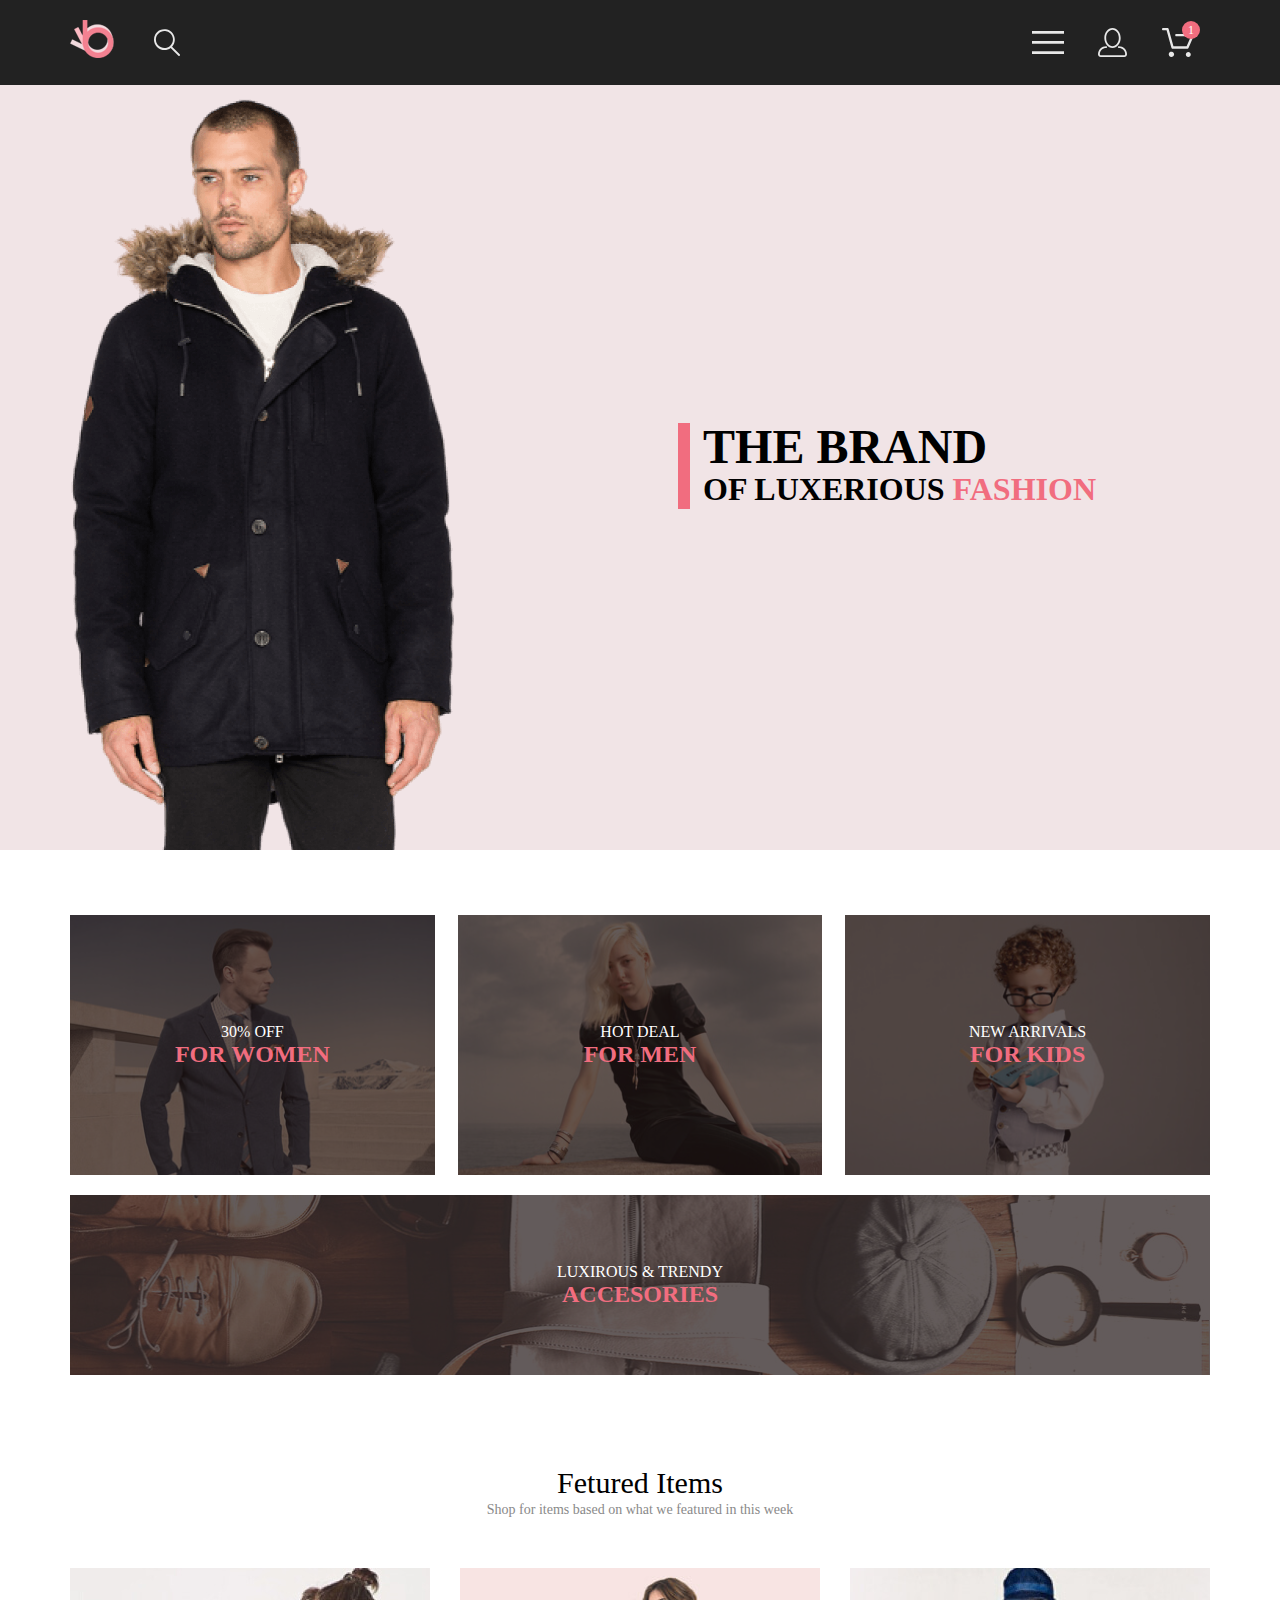
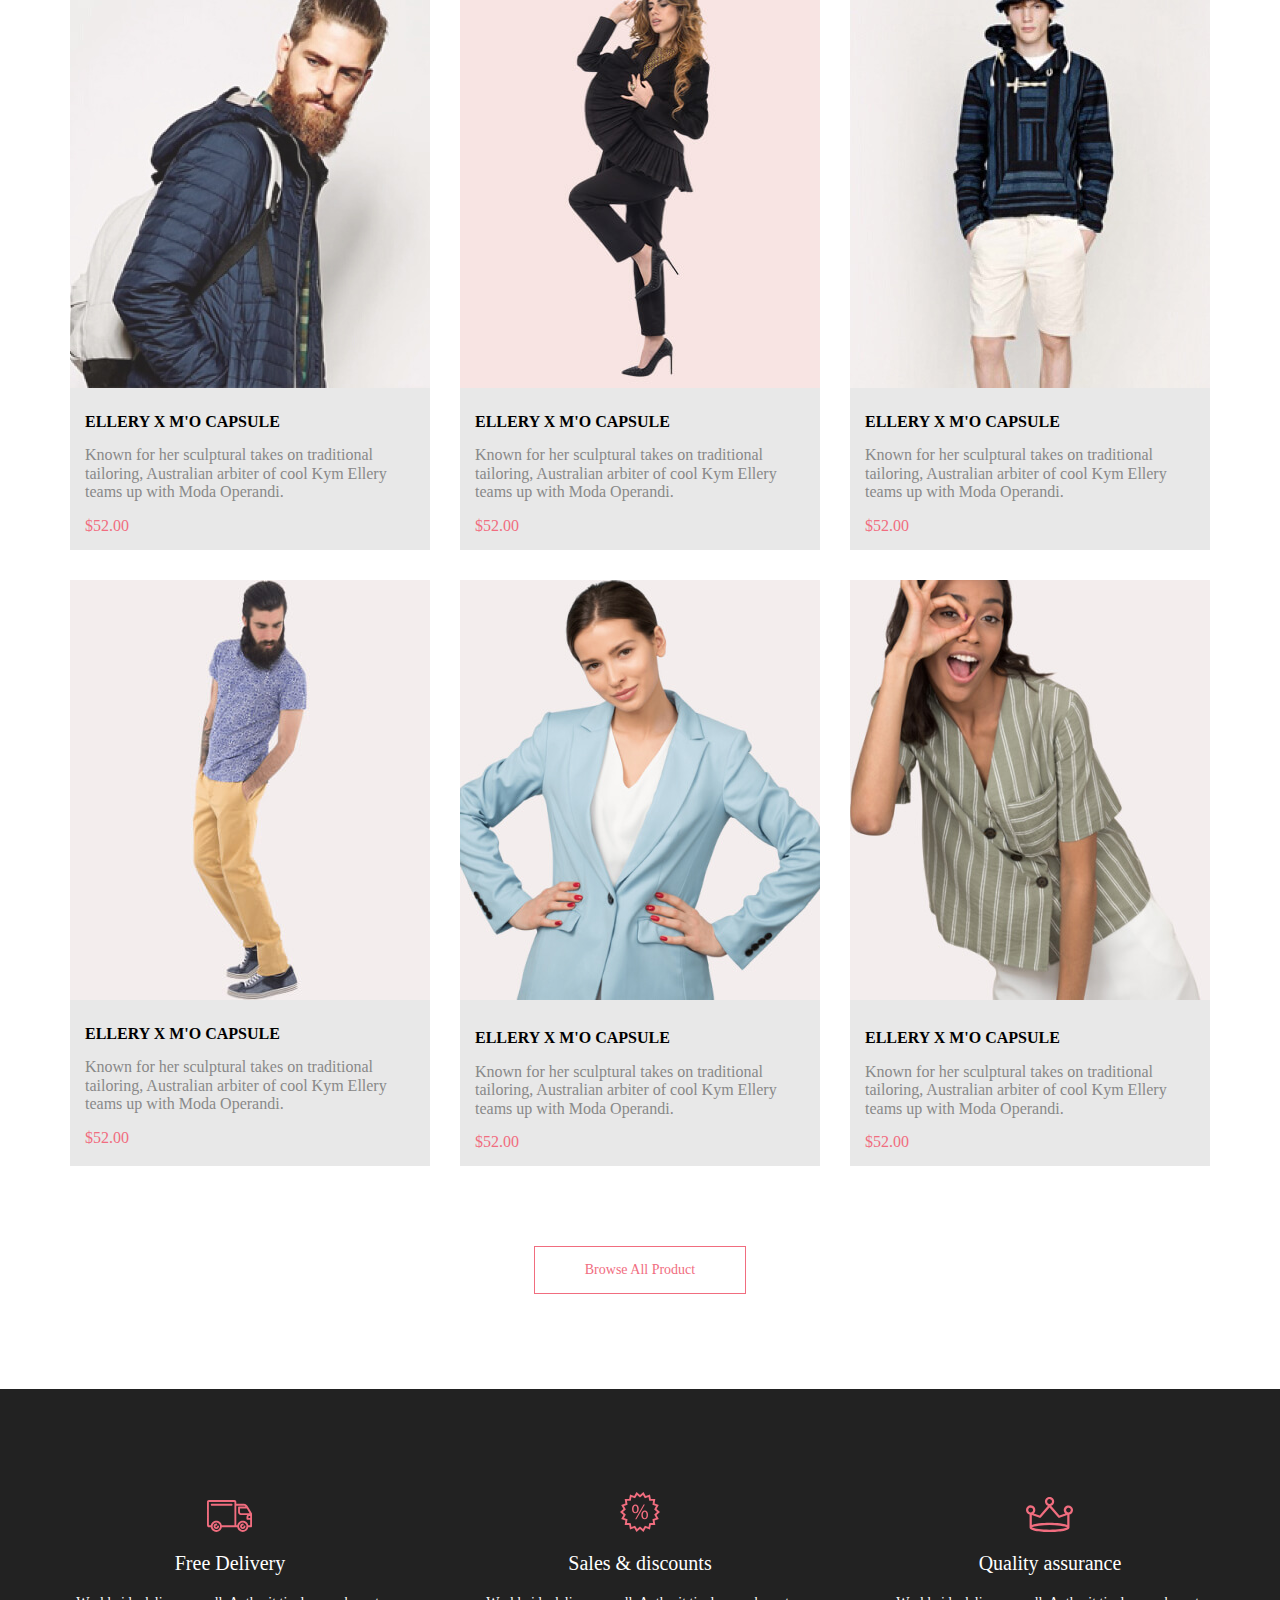
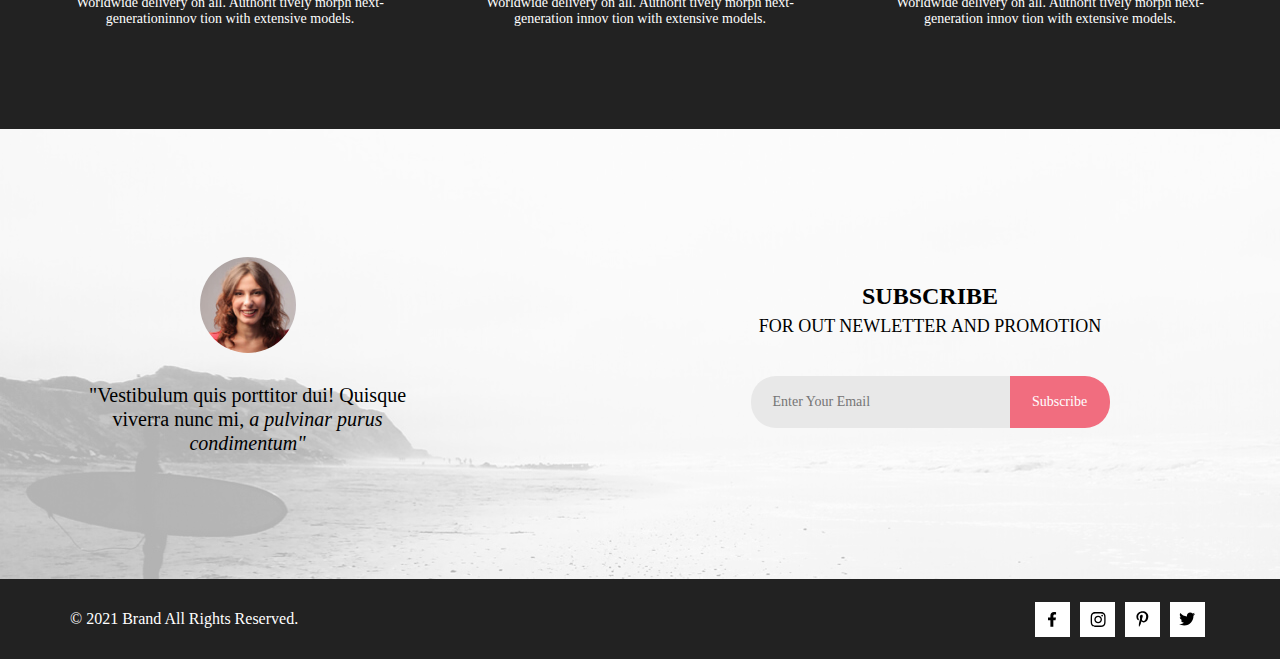
==== commit 9ef4dc80: "complete desktop adaptive" ====
--- a/index.html
+++ b/index.html
@@ -11,7 +11,7 @@
 
 <body>
     <header class="page-header">
-        <div class="page-header__wrapper container">
+        <div class="page-header__wrapper container container-desctop">
 
             <a class="page-header__logo" href="index.html">
                 <img width="44" height="38" src="graphic/img/Brand_logo_small.png" alt="Brand logo, home page button">
@@ -63,7 +63,7 @@
                 <div class="menu__drop-down">
                     <div class="drop-down_list">
 
-                        <button class="drop-down__close-button"></button>
+                        <button class="close-button"></button>
 
                         <div class="menu__list">
                             <span class="menu__header">Menu</span>
@@ -141,8 +141,12 @@
         <section class="page-brand">
             <div class="page-brand_wrapper container">
 
-                <img class="page-brand__image" width="385" height="765" src="graphic/img/Cover_title-img.png"
-                    alt="Page brand image">
+                <picture>
+                    <source media="(max-width:768px)" srcset="graphic/img/Cover_title-img-768px.png">
+                    <source media="(max-width:992px)" srcset="graphic/img/Cover_title-img-992px.png">
+                    <img class="page-brand__image" src="graphic/img/Cover_title-img.png" alt="Flowers"
+                        style="width:auto;">
+                </picture>
 
                 <h1 class="page-brand__text">The Brand
                     <span class="page-brand__text--small">of luxerious
@@ -174,14 +178,12 @@
                     <span class="banner-badge__info">Luxirous & trendy</span>
                     <h3 class="banner-badge__category text-pink">Accesories</h3>
                 </a>
-            </div>  
+            </div>
         </section>
 
         <section class="page-fetured container">
-            <div class="fetured-header">
-                <h2 class="fetured-header__title">Fetured Items</h2>
-                <p class="fetured-header__description">Shop for items based on what we featured in this week</p>
-            </div>
+            <h2 class="fetured-header__title">Fetured Items</h2>
+            <p class="fetured-header__description">Shop for items based on what we featured in this week</p>
 
             <div class="fetured-item__wrapper">
 
@@ -200,7 +202,7 @@
                 </a>
 
                 <a href="#" class="fetured-item">
-                    <img class="fetured-item_image" width="360" height="420"
+                    <img class="fetured-item__image" width="360" height="420"
                         src="graphic/img/Fetured_ElleryCapsule-2.jpg" alt="Product description">
                     <div class="feture-item_info">
                         <h4 class="fetured-item__title">Ellery X M'O capsule</h4>
@@ -214,7 +216,7 @@
                 </a>
 
                 <a href="#" class="fetured-item">
-                    <img class="fetured-item_image" width="360" height="420"
+                    <img class="fetured-item__image" width="360" height="420"
                         src="graphic/img/Fetured_ElleryCapsule-3.jpg" alt="Product description">
                     <div class="feture-item_info">
                         <h4 class="fetured-item__title">Ellery X M'O capsule</h4>
@@ -228,7 +230,7 @@
                 </a>
 
                 <a href="#" class="fetured-item">
-                    <img class="fetured-item_image" width="360" height="420"
+                    <img class="fetured-item__image" width="360" height="420"
                         src="graphic/img/Fetured_ElleryCapsule-4.jpg" alt="Product description">
                     <div class="feture-item_info">
                         <h4 class="fetured-item__title">Ellery X M'O capsule</h4>
@@ -340,7 +342,7 @@
     </main>
 
     <footer class="page-footer">
-        <div class="page-footer_wrapper container">
+        <div class="page-footer_wrapper container container-desctop">
             <p class="footer__copyright">&copy; 2021 Brand All Rights Reserved.</p>
 
             <div class="footer__social">
--- a/css/style.css
+++ b/css/style.css
@@ -1,4 +1,3 @@
-@import "animations.css";
 @import "fonts.css";
 @import "normalize.css";
 @import "variables.css";
@@ -139,7 +138,7 @@
 /* page-brand */
 
 .page-brand {
-    min-height: 765px;
+    /* min-height: 765px; */
     background-color: #F1E4E6;
 
     position: relative;
@@ -161,9 +160,8 @@
     line-height: 43px;
 
     position: relative;
-
-    padding-left: 25px;
-    margin-right: 10%;
+    
+    margin: 0 10% 0 0;
 
     text-transform: uppercase;
 }
@@ -175,8 +173,8 @@
     height: 100%;
 
     position: absolute;
-    top: -1px;
-    left: 0;
+    top: -2px;
+    left: -25px;
 
     background-color: var(--brand-pink);
 }
@@ -202,6 +200,19 @@
     position: absolute;
     top: 85px;
     right: 0;
+
+    z-index: 3;
+}
+
+.page-brand--dark-mode::after {
+    content: "";
+
+    width: 100%;
+    height: 100%;
+
+    position: absolute;
+    top: 0;
+    left: 0;
 
     background-color: rgba(33, 22, 22, 0.7);
     z-index: 2;
@@ -222,7 +233,7 @@
     display: block;
 }
 
-.drop-down__close-button {
+.close-button {
     content: "";
 
     position: absolute;
@@ -238,13 +249,13 @@
     cursor: pointer;
 }
 
-.drop-down__close-button::before,
-.drop-down__close-button::after {
+.close-button::before,
+.close-button::after {
     content: "";
 
     position: absolute;
-    top: 6px;
-    left: 0px;
+    top: 10.5px;
+    right: 3.5px; 
 
     width: 15px;
     height: 2px;
@@ -252,17 +263,33 @@
     background-color: var(--brand-black);
 }
 
-.drop-down__close-button::before {
+.close-button::before {
     transform: rotate(45deg);
 }
 
-.drop-down__close-button::after {
+.close-button::after {
     transform: rotate(-45deg);
 }
 
-.drop-down__close-button:hover:before,
-.drop-down__close-button:hover:after {
+.close-button:hover,
+.close-button:hover {
+    width: 22px;
+    height: 22px;
+    border-radius: 50%;
+
+    background-color: var(--brand-gray-light);
+}
+
+.close-button:hover:before,
+.close-button:hover:after {
     background-color: var(--brand-gray);
+}
+
+
+
+.close-button:active:before,
+.close-button:active:after {
+    background-color: var(--brand-gray-light);
 }
 
 .menu__list {
@@ -289,6 +316,10 @@
 
 .category__header:hover {
     color: var(--brand-pink-dark);
+}
+
+.category__header:active {
+    color: var(--brand-gray-light);
 }
 
 .category__item {
@@ -302,6 +333,9 @@
     color: var(--brand-black);
 }
 
+.category__item:active {
+    color: var(--brand-gray-light);
+}
 
 /* page-category */
 
@@ -400,21 +434,19 @@
     margin-top: 90px;
 }
 
-.fetured-header {
-    text-align: center;
-}
-
 .fetured-header__title {
     margin: 0;
     font-size: 30px;
     font-weight: 400;
     line-height: 36px;
+    text-align: center;
 }
 
 .fetured-header__description {
     margin: 0;
     font-size: 14px;
     line-height: 17px;
+    text-align: center;
 
     color: var(--brand-gray);
 }
@@ -432,8 +464,7 @@
 
     position: relative;
 
-    width: 360px;
-    min-height: 582px;
+    max-width: 360px;
 
     margin-bottom: 30px;
 
@@ -457,6 +488,8 @@
 
 .fetured-item__image {
     display: block;
+    width: 100%;
+    height: auto;
 }
 
 .feture-item_info {
@@ -596,6 +629,10 @@
     display: flex;
     flex-direction: column;
     justify-content: flex-end;
+}
+
+.adventage__block:nth-child(2) {
+    margin: 0 25px;
 }
 
 .adventage__block-icon {
@@ -858,6 +895,10 @@
     color: var(--brand-black);
 }
 
+.breadcrumbs-list__link:active {
+    color: var(--brand-pink);
+}
+
 .breadcrumbs-list__link::after {
     content: "/\00a0";
 
@@ -919,6 +960,10 @@
     background-image: url("../graphic/svg/pagination__arrow-left--hover.svg");
 }
 
+.pagination-arrow__left:active {
+    background-image: url("../graphic/svg/pagination__arrow-left--active.svg");
+}
+
 
 .pagination-arrow__right {
     content: "";
@@ -938,6 +983,10 @@
     background-image: url("../graphic/svg/pagination__arrow-right--hover.svg");
 }
 
+.pagination-arrow__right:active {
+    background-image: url("../graphic/svg/pagination__arrow-right--active.svg");
+}
+
 .pagination__item {
     position: relative;
 
@@ -979,11 +1028,14 @@
     position: relative;
 
     margin-top: 50px;
+
+    display: flex;
+    align-items: center;
 }
 
 .filter__drop-down {
     width: 120px;
-    z-index: 2;
+    z-index: 3;
 }
 
 .filter__drop-down:hover {
@@ -1036,7 +1088,7 @@
 
     background-color: white;
     box-shadow: 0px 4px 4px rgba(0, 0, 0, 0.25);
-    z-index: 1;
+    z-index: 3;
 }
 
 .filter__drop-down:hover .drop-down__content {
@@ -1055,6 +1107,10 @@
     color: var(--brand-black);
 }
 
+.drop-down__link:active {
+    color: var(--brand-gray-light);
+}
+
 .drop-down__link--header {
     position: relative;
 
@@ -1092,50 +1148,182 @@
     background-color: var(--brand-pink-dark);
 }
 
+.drop-down__link--header:active {
+    color: var(--brand-gray-light);
+}
+
+.drop-down__link--header:active:before {
+    background-color: var(--brand-gray-light);
+}
+
 
 /* filter sort */
 
+.filter__drop-down {
+    position: relative;
+}
+
 .sort__drop-down {
+    width: 100%;
+    height: 50px;
+
     position: absolute;
     top: 0;
     left: 0;
 
-    width: 100%;
-    height: 50px;
-
     display: flex;
     justify-content: center;
     align-items: center;
-}
-
-.sort__list {
+
+    flex-grow: 2;
+}
+
+.page-filter__form {
+    position: relative;
+    margin: 0 10px;
+}
+
+.filter__button {
+    display: block;
+
+    height: 20px;
+
+    padding: 0 15px;
+
+    border: none;
+    background-color: transparent;
+
+    fill: var(--brand-gray);
+}
+
+.filter__button:hover {
+    fill: var(--brand-black);
+}
+
+.filter__button:active {
+    fill: var(--brand-gray-light);
+}
+
+.fiter__button--decore {
     font-family: "lato";
+    font-weight: 400;
+    font-style: normal;
     font-size: 14px;
-
-    border: none;
-    margin: 0 15px;
-
-    text-transform: uppercase;
+    text-transform: uppercase;
+
+    margin-right: 5px;
 
     color: var(--brand-gray);
 }
 
-.sort__list option {
-    margin-left: 5px;
-}
-
-.sort--trends {
-    width: 135px;
-}
-
-.sort--size {
-    width: 55px;
-}
-
-.sort--price {
-    width: 65px;
-}
-
+.fiter__button--decore:hover {
+    color: var(--brand-black);
+}
+
+.fiter__button--decore:active {
+    color: var(--brand-gray-light);
+}
+
+.filter__list {
+    display: none;
+
+    width: 100%;
+
+    position: absolute;
+    top: 30px;
+    left: 0;
+
+    box-sizing: border-box;
+
+    padding: 10px;
+    box-shadow: 6px 4px 35px rgba(0, 0, 0, 0.21);
+    background-color: white;
+    z-index: 3;
+}
+
+.filter__list--show {
+    display: block;
+}
+
+.filter__list--input {
+    display: none;
+}
+
+.filter__list--range {
+    overflow: hidden;
+    width: 100%;
+    -webkit-appearance: none;
+    background-color: var(--brand-gray-light);
+}
+
+.filter__list--range::-webkit-slider-thumb {
+    width: 20px;
+    height: 15px;
+    -webkit-appearance: none;
+
+    background:  var(--brand-pink);
+    box-shadow: -80px 0 0 80px var(--brand-gray);
+}
+
+.filter__list--output {
+    font-size: 14px;
+    text-transform: uppercase;
+    color: var(--brand-gray);
+}
+
+.filter__list--color {
+    width: 100%;
+    height: 60px;
+}
+
+.filter__list--color-title,
+.filter__list--input-title {
+    position: relative;
+    display: block;
+
+    font-family: "lato";
+    font-weight: 400;
+    font-style: normal;
+    font-size: 14px;
+    text-align: left;
+    text-transform: uppercase;
+
+    margin-top: 8px;
+    margin-left: 20px;
+
+    color: var(--brand-gray);
+}
+
+.filter__list--input-title:hover {
+    color: var(--brand-black);
+}
+
+.filter__list--input-title:active {
+    color: var(--brand-gray-light);
+}
+
+.filter__list--input-title::before {
+    content: "";
+
+    width: 13px;
+    height: 13px;
+
+    position: absolute;
+    top: 0;
+    left: -20px;
+
+    border: 1px solid var(--brand-gray);
+    border-radius: 20%;
+}
+
+.filter__list--input:nth-child(1):checked ~ .filter__list--input-title:nth-child(2):before,
+.filter__list--input:nth-child(3):checked ~ .filter__list--input-title:nth-child(4):before,
+.filter__list--input:nth-child(5):checked ~ .filter__list--input-title:nth-child(6):before,
+.filter__list--input:nth-child(7):checked ~ .filter__list--input-title:nth-child(8):before {
+  background-image: url("../graphic/svg/check_filter.svg");
+  background-size: cover;
+  background-position: center;
+}
 
 /* Product.html */
 
@@ -1164,16 +1352,22 @@
 
 .slider__button-arrow {
     display: block;
+    
+    margin: 0;
+
     fill: var(--brand-black);
-    margin: 0;
+}
+
+.slider__button:active {
+    background-color: var(--brand-pink);
 }
 
 .slider__button:hover .slider__button-arrow {
     fill: var(--brand-pink);
 }
 
-.slider__button:active {
-    background-color: var(--brand-gray);
+.slider__button:hover .slider__button-arrow {
+    fill: var(--brand-pink-dark);
 }
 
 .page-slider__wrapper {
@@ -1183,11 +1377,8 @@
 
 .page-slider__image {
     display: block;
-}
-
-/* .page-product {
-    position: relative;
-} */
+    height: auto;
+}
 
 .product-description {
     position: relative;
@@ -1255,11 +1446,27 @@
 
 .product__price {
     display: block;
+    position: relative;
     font-size: 24px;
 
     margin-top: 35px;
+    margin-bottom: 85px;
 
     color: var(--brand-pink);
+}
+
+.product__price::after {
+    content: "";
+
+    width: 70%;
+    height: 1px;
+
+    position: absolute;
+    left: 15%;
+    right: 15%;
+    bottom: -65px;
+
+    background-color: var(--brand-gray-light);
 }
 
 .product-line {
@@ -1326,14 +1533,16 @@
 /* cart-page */
 .shopping-cart__wrapper{
     display: flex;
-    flex-wrap: wrap;
     justify-content: space-between;
 
     padding-top: 95px;
 }
 
 .cart-items__wrapper {
-    width: 650px;
+    max-width: 650px;
+    min-width: 505px;
+
+    margin-right: 20px;
 }
 
 .cart-items {
@@ -1344,7 +1553,7 @@
     position: relative;
 
     width: 100%;
-    height: 305px;
+    min-height: 305px;
 
     margin-bottom: 45px;
 
@@ -1355,15 +1564,13 @@
 
 .cart-item__image {
     display: block;
+    height: auto;
 }
 
 .cart-item__info {
+    box-sizing: border-box;
     flex-grow: 2;
     padding: 20px 30px;
-}
-
-.cart-item__info p{
-    margin: 0 0 15px 0;
 }
 
 .cart-item__info--header {
@@ -1375,8 +1582,18 @@
     color: var(--brand-black);
 }
 
+.cart-item__discription {
+    display: block;
+    margin: 10px 0;
+}
+
+.info--last-child {
+    display: inline-block;
+    margin: 0;
+}
+
 .cart-item__info--quantity {
-    padding: 2px 15px;
+    width: 50px;
     margin-left: 20px;
     border: 1px solid var(--brand-gray);
 }
@@ -1423,9 +1640,13 @@
 }
 
 .shipping__adress {
+    display: block;
     font-size: 16px;
-
     font-weight: 300;
+
+    margin-top: 20px;
+    margin-bottom: 15px;
+
     text-transform: uppercase;
 }
 
@@ -1445,26 +1666,30 @@
 
     border-radius: 0;
     border: 1px solid var(--brand-gray);
+}
+
+.adress-gender__input {
+    display: flex;
+    justify-content: start;
+    align-items: center;
 }
 
 .radio-button {
     width: 17px;
     height: 17px;
-}
-
-input[type=checkbox] { 
-    vertical-align: middle; 
-    position: relative; 
-    bottom: 1px; 
-} 
+
+    margin-bottom: 0;
+}
+
+.female-gender--hide {
+    display: none;
+}
 
 .radio-button__header {
     font-size: 11px;
     font-weight: 300;
     line-height: 25px;
 
-    bottom: 10px;
-
     margin-left: 10px;
     margin-right: 20px;
 }
@@ -1484,7 +1709,7 @@
     box-sizing: border-box;
 
     width: 100%;
-    height: 215px;
+    min-height: 215px;
 
     padding: 40px;
     margin-top: 65px;
@@ -1509,11 +1734,23 @@
     margin-left: 15px;
 }
 
-.order-chekout__line {
-    margin: 20px 0;
+.hr-line::before {
+    content: "";
+
+    width: 100%;
+    height: 1px;
+
+    position: absolute;
+    top: -20px;
+    left: 0;
+    right: 0;
+
+    background-color: var(--brand-gray);
 }
 
 .chekout__button {
+    position: relative;
+
     width: 100%;
 
     font-size: 16px;
@@ -1523,7 +1760,7 @@
     justify-content: center;
     align-items: center;
 
-    margin-top: 15px;
+    margin-top: 45px;
     padding: 15px 30px;
 
     color: var(--brand-white);
@@ -1541,6 +1778,10 @@
 .chekout__button:active {
     border-color: var(--brand-gray);
     background-color: var(--brand-gray);
+}
+
+.join__button svg {
+    margin-left: 20px;
 }
 
 
@@ -1553,7 +1794,7 @@
     
     margin: 0;
 
-    color: var(--brand-gray-light);
+    color: var(--brand-gray);
 }
 
 .registration__wrapper {
@@ -1564,11 +1805,14 @@
 }
 
 .registration-block {
-    width: 360px;
+    max-width: 360px;
+    min-width: 320px;
 }
 
 .registration-info {
-    width: 650px;
+    max-width: 650px;
+
+    margin-left: 40px;
 
     font-size: 24px;
     font-weight: 300;
@@ -1580,12 +1824,12 @@
 
 .registration-info__list {
     list-style: none;
-    line-height: 45px;
     padding-left: 30px;
 }
 
 .registration-info__item{
     position: relative;
+    margin-bottom: 20px;
 }
 
 .registration-info__item::before{
@@ -1595,9 +1839,149 @@
     height: 16px;
 
     position: absolute;
-    top: 15px;
+    top: 7px;
     left: -30px;
 
     background-image: url("../graphic/svg/check_icon.svg");
     background-repeat: no-repeat;
+}
+
+
+/* media query */
+@media (max-width: 1100px) {
+    .fetured-item__wrapper{
+        justify-content: space-evenly;
+    }
+
+    .fetured-item__wrapper > .fetured-item:last-child:not(:nth-child(even)) {
+        display: none;
+    }
+
+    .align-right {
+        justify-content: flex-end;
+    }
+
+    .button__cart {
+        padding: 15px 35px;
+    } 
+}
+
+@media (max-width: 992px) {
+    .shopping-cart__wrapper {
+        display: flex;
+        flex-direction: column;
+        align-items: center;
+    }
+
+    .cart-items__wrapper {
+        width: 90%;
+        max-width: 902px;
+    }
+
+    .shipping-block {
+        width: 100%;
+
+        margin-top: 45px;
+
+        display: flex;
+        justify-content: space-around;
+        align-items: center;
+    }
+
+    .cart-item__buttons {
+        justify-content: space-around;
+    }
+
+    .button__cart {
+        margin-top: 0;
+    }
+
+    .shipping-block__form,
+    .order-chekout {
+        width: 45%;
+        margin-top: 0;
+    }
+
+    .registration-info {
+        font-size: 20px;
+    }
+
+    .review-subscribe::after {
+        background-position: -300px center;
+    }
+}
+
+@media (max-width: 768px) {
+
+    .container {
+       max-width: 736px;        
+    }
+
+    .container-desctop {
+        max-width: 705px;
+    }
+
+    .page-brand__text {
+        font-size: 44px;
+    }
+
+    .page-brand__text--small {
+        font-size: 24px;
+
+    }
+
+    .category__wrapper {
+        margin-top: 20px;
+    }
+    
+    .banner-link {
+        height: 165px;
+    }   
+
+    .banner--accesories {
+        height: 115px;
+    
+        margin-top: 15px;
+    }
+
+    .fetured-item__wrapper{
+        justify-content: space-between;
+    }
+    
+    .fetured-item {
+        margin-bottom: 15px;
+    }
+
+    .button-pink {
+      margin-top: 35px;
+    }
+
+    .advantages {
+        margin-top: 65px;
+    }
+
+    .adventages__wrapper {
+        min-height: 610px;
+
+        flex-direction: column;
+        justify-content: space-evenly;
+    }
+
+    .review-subscribe__wrapper {
+        min-height: 615px;
+        flex-direction: column;
+        justify-content: space-evenly;
+    }
+
+    .registration-info {
+        font-size: 16px;
+    }
+
+    .registration-info__item::before{
+        top: 3px;
+    }
+
+    .female-gender--hide {
+        display: block;
+    }
 }